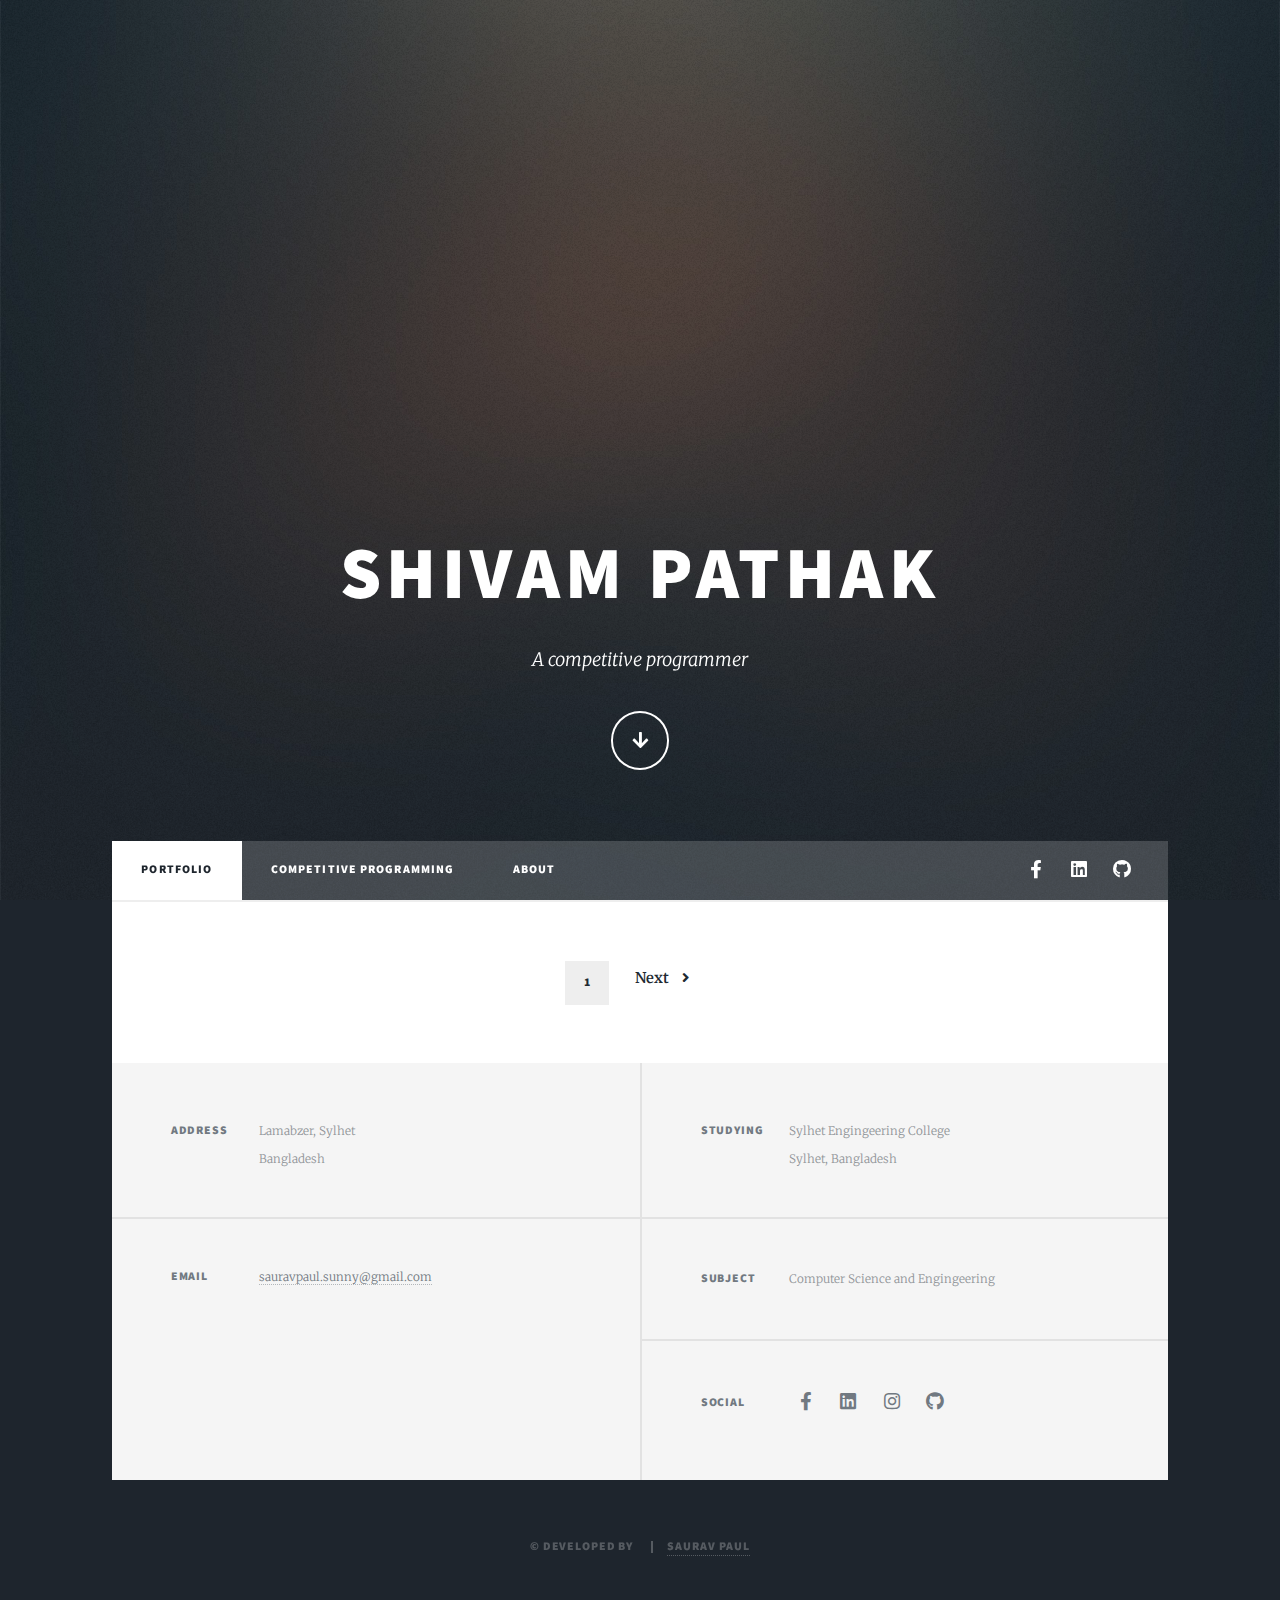
==== index.html @ e0d9bdc8 "Update" ====
<!DOCTYPE HTML>

<html>

<head>
    <title>Shivam Pathak</title>
    <meta charset="utf-8" />
    <meta name="viewport" content="width=device-width, initial-scale=1, user-scalable=no" />
    <link rel="stylesheet" href="assets/css/main.css" />
    <noscript><link rel="stylesheet" href="assets/css/noscript.css" /></noscript>
</head>

<body class="is-preload">

    <!-- Wrapper -->
    <div id="wrapper" class="fade-in">

        <!-- Intro -->
        <div id="intro">

            <h1>Shivam Pathak</h1>
            <p>A competitive programmer</p>
            <ul class="actions">
                <li><a href="#header" class="button icon solid solo fa-arrow-down scrolly">Continue</a></li>
            </ul>
        </div>

        <!-- Header -->
        <header id="header">
            <a href="index.html" class="logo">Shivam</a>
        </header>

        <!-- Nav -->
        <nav id="nav">
            <ul class="links">
                <li class="active"><a href="index.html">Portfolio</a></li>
                <li><a href="cp.html">Competitive Programming</a></li>
                <!-- <li><a href="tools.html">Tools</a></li> -->
                <li class=""><a href="about.html">About</a></li>
            </ul>
            <ul class="icons">
                <!-- <li><a href="#" class="icon brands fa-twitter"><span class="label">Twitter</span></a></li> -->
                <li><a href="https://www.facebook.com/shivampathak848" class="icon brands fa-facebook-f"><span class="label">Facebook</span></a></li>
                <li><a href="https://www.linkedin.com/in/shivam-pathak-351741154/" class="icon brands fa-linkedin"><span class="label">Linkedin</span></a></li>
                <li><a href="https://github.com/Shivam-Pathak" class="icon brands fa-github"><span class="label">GitHub</span></a></li>
            </ul>
        </nav>

        <!-- Main -->
        <div id="main">

            <!-- Featured Post -->
            <!-- <article class="post featured">
								<header class="major">
                                    <span class="date">May 5, 2020</span>
                                    


									<h2><a href="#">And this is a<br />
									massive headline</a></h2>
									<p>Aenean ornare velit lacus varius enim ullamcorper proin aliquam<br />
									facilisis ante sed etiam magna interdum congue. Lorem ipsum dolor<br />
                                    amet nullam sed etiam veroeros.</p>


								</header>
								<a href="#" class="image main"><img src="images/pic01.jpg" alt="" /></a>
								<ul class="actions special">
									<li><a href="#" class="button large">Full Story</a></li>
								</ul>
							</article> -->

            <!-- Posts -->
            <section class="posts">
                <!-- <article>
									<header>
										<span class="date">Oct 25, 2019</span>
										<h2><a href="#">Note Pad<br />
										(Django)</a></h2>
									</header>
									<a href="#" class="image fit"><img src="images/note pad.png" alt="" /></a>
									<p>It is an online notepad service. It has a login system. You can add note, delete note, edit note and share note in a very convenient way.</p>
									<ul class="actions special">
										<li><a href="https://github.com/Saurav-Paul/Django-Projects-By-Me/tree/master/notepad" class="button">Code</a></li>
									</ul>
                                </article>
                                
								<article>
									<header>
										<span class="date">Oct 28, 2018</span>
										<h2><a href="#">Donate Blood<br />
										(Android Studio)</a></h2>
									</header>
									<a href="#" class="image fit"><img src="images/donate blood.jpg" alt="" /></a>
									<p>It is a mobile app attached to an online database. It has a login system, blog system. You can post here whenever you need blood. Even you can search for people who are interested to donate blood according to your needed blood group.</p>
									<ul class="actions special">
										<li><a href="https://github.com/Saurav-Paul/Donate-Blood-Android-Project/tree/master/Donate%20Blood%20Project/Signed%20Apk" class="button">Apk</a></li>
										<li><a href="https://github.com/Saurav-Paul/Donate-Blood-Android-Project" class="button">Code</a></li>
									</ul>
                                </article>
                                

								<article>
									<header>
										<span class="date">April 18, 2017</span>
										<h2><a href="#">Learn C<br />
										(Android Studio)</a></h2>
									</header>
									<a href="#" class="image fit"><img src="images/learn C.jpg" alt="" /></a>
									<p>It is a static mobile app. It has some tutorials for helping to learn C language. Also, it includes some easy problems. It has a pretty good design.</p>
									<ul class="actions special">
                                        <li><a href="#" class="button">Apk</a></li>
                                        <li><a href="https://github.com/Saurav-Paul/Learn-C-Android-Project" class="button">Code</a></li>
									</ul>
                                </article>
                                
								<article>
									<header>
										<span class="date">April 14, 2017</span>
										<h2><a href="#">Encryption & Decryption<br />
										(Net beans)</a></h2>
									</header>
									<a href="#" class="image fit"><img src="images/EncryDecry.png" alt="" /></a>
									<p>It is a desktop application made with Java. I wrote a very simple and efficient algorithm for this application. This application can Encrypt your private message. And without the security key, nobody can Decrypt your message. You have set the security key before Encryption.
                                        I had pretty fun developing this algorithm, it is a very simple algorithm but it works great. It has a simple UI and compatible with all sized-windows.</p>
									<ul class="actions special">
										<li><a href="https://github.com/Saurav-Paul/Net-Beans-Project-By-Me/tree/master/EncryptionDecrptionProgram" class="button">Code</a></li>
									</ul>
                                </article> -->



            </section>

            <!-- Footer -->
            <footer>
                <div class="pagination">
                    <!-- <a href="#" class="previous">Prev</a> -->
                    <a href="#" class="page active">1</a>
                    <!-- <a href="#" class="page">2</a>
									<a href="#" class="page">3</a>
									<span class="extra">&hellip;</span>
									<a href="#" class="page">8</a>
									<a href="#" class="page">9</a>
									<a href="#" class="page">10</a>
                                    <a href="#" class="next">Next</a> -->
                    <b class="next">Next</b>
                </div>
            </footer>

        </div>

        <!-- Footer -->
        <footer id="footer">
            <section class="split contact">
                <!-- <form method="post" action="#">
								<div class="fields">
									<div class="field">
										<label for="name">Name</label>
										<input type="text" name="name" id="name" />
									</div>
									<div class="field">
										<label for="email">Email</label>
										<input type="text" name="email" id="email" />
									</div>
									<div class="field">
										<label for="message">Message</label>
										<textarea name="message" id="message" rows="3"></textarea>
									</div>
								</div>
								<ul class="actions">
									<li><input type="submit" value="Send Message" /></li>
								</ul>
                            </form> -->
                <section class="alt">
                    <h3>Address</h3>
                    <p>Lamabzer, Sylhet<br /> Bangladesh
                    </p>
                </section>

                <!-- <section>
								<h3>Phone</h3>
								<p><a href="#">(000) 000-0000</a></p>
							</section> -->
                <section>
                    <h3>Email</h3>
                    <p><a href="#">sauravpaul.sunny@gmail.com</a></p>
                </section>

            </section>
            <section class="split contact">
                <section class="alt">
                    <h3>Studying</h3>
                    <p>Sylhet Engingeering College<br /> Sylhet, Bangladesh</p>
                </section>
                <!-- <section>
								<h3>Phone</h3>
								<p><a href="#">(000) 000-0000</a></p>
							</section> -->
                <section>
                    <h3>Subject</h3>
                    <p>Computer Science and Engingeering</p>
                </section>
                <section>
                    <h3>Social</h3>
                    <ul class="icons">
                        <!-- <li><a href="#" class="icon brands fa-twitter"><span class="label">Twitter</span></a></li> -->
                        <li><a href="https://www.facebook.com/sauravpaul.sunny" class="icon brands fa-facebook-f"><span class="label">Facebook</span></a></li>
                        <li><a href="https://www.linkedin.com/in/saurav-paul-5b4aa4178/" class="icon brands fa-linkedin"><span class="label">Linkedin</span></a></li>
                        <li><a href="https://www.instagram.com/sauravpaul.sunny/" class="icon brands fa-instagram"><span class="label">Instagram</span></a></li>
                        <li><a href="https://github.com/Saurav-Paul" class="icon brands fa-github"><span class="label">GitHub</span></a></li>
                    </ul>
                </section>
            </section>
        </footer>

        <!-- Copyright -->
        <div id="copyright">
            <ul>
                <li>&copy; Developed by</li>
                <li> <a href="https://www.linkedin.com/in/saurav-paul-5b4aa4178/">Saurav Paul</a></li>
            </ul>
        </div>

    </div>

    <!-- Scripts -->
    <script src="assets/js/jquery.min.js"></script>
    <script src="assets/js/jquery.scrollex.min.js"></script>
    <script src="assets/js/jquery.scrolly.min.js"></script>
    <script src="assets/js/browser.min.js"></script>
    <script src="assets/js/breakpoints.min.js"></script>
    <script src="assets/js/util.js"></script>
    <script src="assets/js/main.js"></script>

</body>

</html>
---- assets/css/main.css ----
@import url(fontawesome-all.min.css);
@import url("https://fonts.googleapis.com/css?family=Merriweather:300,700,300italic,700italic|Source+Sans+Pro:900");

/*
	Massively by HTML5 UP
	html5up.net | @ajlkn
	Free for personal and commercial use under the CCA 3.0 license (html5up.net/license)
*/

html, body, div, span, applet, object,
iframe, h1, h2, h3, h4, h5, h6, p, blockquote,
pre, a, abbr, acronym, address, big, cite,
code, del, dfn, em, img, ins, kbd, q, s, samp,
small, strike, strong, sub, sup, tt, var, b,
u, i, center, dl, dt, dd, ol, ul, li, fieldset,
form, label, legend, table, caption, tbody,
tfoot, thead, tr, th, td, article, aside,
canvas, details, embed, figure, figcaption,
footer, header, hgroup, menu, nav, output, ruby,
section, summary, time, mark, audio, video {
	margin: 0;
	padding: 0;
	border: 0;
	font-size: 100%;
	font: inherit;
	vertical-align: baseline;}

article, aside, details, figcaption, figure,
footer, header, hgroup, menu, nav, section {
	display: block;}

body {
	line-height: 1;
}

ol, ul {
	list-style: none;
}

blockquote, q {
	quotes: none;
}

	blockquote:before, blockquote:after, q:before, q:after {
		content: '';
		content: none;
	}

table {
	border-collapse: collapse;
	border-spacing: 0;
}

body {
	-webkit-text-size-adjust: none;
}

mark {
	background-color: transparent;
	color: inherit;
}

input::-moz-focus-inner {
	border: 0;
	padding: 0;
}

input, select, textarea {
	-moz-appearance: none;
	-webkit-appearance: none;
	-ms-appearance: none;
	appearance: none;
}

/* Basic */

	@-ms-viewport {
		width: device-width;
	}

	body {
		-ms-overflow-style: scrollbar;
	}

	@media screen and (max-width: 480px) {

		html, body {
			min-width: 320px;
		}

	}

	html {
		box-sizing: border-box;
	}

	*, *:before, *:after {
		box-sizing: inherit;
	}

	body {
		background-color: #1e252d;
	}

		body.is-preload *, body.is-preload *:before, body.is-preload *:after {
			-moz-animation: none !important;
			-webkit-animation: none !important;
			-ms-animation: none !important;
			animation: none !important;
			-moz-transition: none !important;
			-webkit-transition: none !important;
			-ms-transition: none !important;
			transition: none !important;
		}

/* Type */

	html {
		font-size: 16pt;
	}

		@media screen and (max-width: 1680px) {

			html {
				font-size: 12pt;
			}

		}

		@media screen and (max-width: 1280px) {

			html {
				font-size: 11pt;
			}

		}

		@media screen and (max-width: 360px) {

			html {
				font-size: 10pt;
			}

		}

	body {
		color: #212931;
	}

	body, input, select, textarea {
		font-family: "Merriweather", Georgia, serif;
		font-weight: 300;
		font-size: 1rem;
		line-height: 2.375;
	}

	a {
		-moz-transition: color 0.2s ease-in-out, background-color 0.2s ease-in-out, border-color 0.2s ease-in-out, box-shadow 0.2s ease-in-out;
		-webkit-transition: color 0.2s ease-in-out, background-color 0.2s ease-in-out, border-color 0.2s ease-in-out, box-shadow 0.2s ease-in-out;
		-ms-transition: color 0.2s ease-in-out, background-color 0.2s ease-in-out, border-color 0.2s ease-in-out, box-shadow 0.2s ease-in-out;
		transition: color 0.2s ease-in-out, background-color 0.2s ease-in-out, border-color 0.2s ease-in-out, box-shadow 0.2s ease-in-out;
		border-bottom: dotted 1px;
		text-decoration: none;
	}

		a:hover {
			border-bottom-color: transparent;
		}

	strong, b {
		font-weight: 600;
	}

	em, i {
		font-style: italic;
	}

	p {
		text-align: justify;
		margin: 0 0 2rem 0;
	}

	h1, h2, h3, h4, h5, h6 {
		font-family: "Source Sans Pro", Helvetica, sans-serif;
		font-weight: 900;
		line-height: 1.5;
		letter-spacing: 0.075em;
		text-transform: uppercase;
		margin: 0 0 1rem 0;
	}

		h1 a, h2 a, h3 a, h4 a, h5 a, h6 a {
			border-bottom: 0;
			color: inherit;
			text-decoration: none;
		}

	h1 {
		font-size: 4rem;
		line-height: 1.1;
		margin: 0 0 2rem 0;
	}

	h2 {
		font-size: 1.75rem;
		line-height: 1.3;
		margin: 0 0 1.5rem 0;
	}

	h3 {
		font-size: 1.25rem;
		margin: 0 0 1.5rem 0;
	}

	h4 {
		font-size: 1rem;
	}

	h5 {
		font-size: 0.9rem;
	}

	h6 {
		font-size: 0.8rem;
	}

	sub {
		font-size: 0.8rem;
		position: relative;
		top: 0.5rem;
	}

	sup {
		font-size: 0.8rem;
		position: relative;
		top: -0.5rem;
	}

	blockquote {
		border-left: solid 4px;
		font-style: italic;
		margin: 0 0 2rem 0;
		padding: 0.5rem 0 0.5rem 2rem;
	}

	code {
		border: solid 2px;
		font-family: "Courier New", monospace;
		font-size: 0.9rem;
		margin: 0 0.25rem;
		padding: 0.25rem 0.65rem;
	}

	pre {
		-webkit-overflow-scrolling: touch;
		font-family: "Courier New", monospace;
		font-size: 0.9rem;
		margin: 0 0 2rem 0;
	}

		pre code {
			display: block;
			line-height: 1.75;
			padding: 1rem 1.5rem;
			overflow-x: auto;
		}

	hr {
		border: 0;
		border-bottom: solid 2px;
		margin: 3rem 0;
	}

		hr.major {
			margin: 5rem 0;
		}

	.align-left {
		text-align: left;
	}

	.align-center {
		text-align: center;
	}

	.align-right {
		text-align: right;
	}

	input, select, textarea {
		color: #212931;
	}

	a {
		color: #212931;
		border-bottom-color: rgba(33, 41, 49, 0.5);
	}

		a:hover {
			border-bottom-color: transparent;
			color: #18bfef !important;
		}

	strong, b {
		color: #212931;
	}

	h1, h2, h3, h4, h5, h6 {
		color: #212931;
	}

	blockquote {
		border-left-color: #eeeeee;
	}

	code {
		background: rgba(220, 220, 220, 0.25);
		border-color: #eeeeee;
	}

	hr {
		border-bottom-color: #eeeeee;
	}

/* Row */

	.row {
		display: flex;
		flex-wrap: wrap;
		box-sizing: border-box;
		align-items: stretch;
	}

		.row > * {
			box-sizing: border-box;
		}

		.row.gtr-uniform > * > :last-child {
			margin-bottom: 0;
		}

		.row.aln-left {
			justify-content: flex-start;
		}

		.row.aln-center {
			justify-content: center;
		}

		.row.aln-right {
			justify-content: flex-end;
		}

		.row.aln-top {
			align-items: flex-start;
		}

		.row.aln-middle {
			align-items: center;
		}

		.row.aln-bottom {
			align-items: flex-end;
		}

		.row > .imp {
			order: -1;
		}

		.row > .col-1 {
			width: 8.33333%;
		}

		.row > .off-1 {
			margin-left: 8.33333%;
		}

		.row > .col-2 {
			width: 16.66667%;
		}

		.row > .off-2 {
			margin-left: 16.66667%;
		}

		.row > .col-3 {
			width: 25%;
		}

		.row > .off-3 {
			margin-left: 25%;
		}

		.row > .col-4 {
			width: 33.33333%;
		}

		.row > .off-4 {
			margin-left: 33.33333%;
		}

		.row > .col-5 {
			width: 41.66667%;
		}

		.row > .off-5 {
			margin-left: 41.66667%;
		}

		.row > .col-6 {
			width: 50%;
		}

		.row > .off-6 {
			margin-left: 50%;
		}

		.row > .col-7 {
			width: 58.33333%;
		}

		.row > .off-7 {
			margin-left: 58.33333%;
		}

		.row > .col-8 {
			width: 66.66667%;
		}

		.row > .off-8 {
			margin-left: 66.66667%;
		}

		.row > .col-9 {
			width: 75%;
		}

		.row > .off-9 {
			margin-left: 75%;
		}

		.row > .col-10 {
			width: 83.33333%;
		}

		.row > .off-10 {
			margin-left: 83.33333%;
		}

		.row > .col-11 {
			width: 91.66667%;
		}

		.row > .off-11 {
			margin-left: 91.66667%;
		}

		.row > .col-12 {
			width: 100%;
		}

		.row > .off-12 {
			margin-left: 100%;
		}

		.row.gtr-0 {
			margin-top: 0;
			margin-left: 0rem;
		}

			.row.gtr-0 > * {
				padding: 0 0 0 0rem;
			}

			.row.gtr-0.gtr-uniform {
				margin-top: 0rem;
			}

				.row.gtr-0.gtr-uniform > * {
					padding-top: 0rem;
				}

		.row.gtr-25 {
			margin-top: 0;
			margin-left: -0.375rem;
		}

			.row.gtr-25 > * {
				padding: 0 0 0 0.375rem;
			}

			.row.gtr-25.gtr-uniform {
				margin-top: -0.375rem;
			}

				.row.gtr-25.gtr-uniform > * {
					padding-top: 0.375rem;
				}

		.row.gtr-50 {
			margin-top: 0;
			margin-left: -0.75rem;
		}

			.row.gtr-50 > * {
				padding: 0 0 0 0.75rem;
			}

			.row.gtr-50.gtr-uniform {
				margin-top: -0.75rem;
			}

				.row.gtr-50.gtr-uniform > * {
					padding-top: 0.75rem;
				}

		.row {
			margin-top: 0;
			margin-left: -1.5rem;
		}

			.row > * {
				padding: 0 0 0 1.5rem;
			}

			.row.gtr-uniform {
				margin-top: -1.5rem;
			}

				.row.gtr-uniform > * {
					padding-top: 1.5rem;
				}

		.row.gtr-150 {
			margin-top: 0;
			margin-left: -2.25rem;
		}

			.row.gtr-150 > * {
				padding: 0 0 0 2.25rem;
			}

			.row.gtr-150.gtr-uniform {
				margin-top: -2.25rem;
			}

				.row.gtr-150.gtr-uniform > * {
					padding-top: 2.25rem;
				}

		.row.gtr-200 {
			margin-top: 0;
			margin-left: -3rem;
		}

			.row.gtr-200 > * {
				padding: 0 0 0 3rem;
			}

			.row.gtr-200.gtr-uniform {
				margin-top: -3rem;
			}

				.row.gtr-200.gtr-uniform > * {
					padding-top: 3rem;
				}

		@media screen and (max-width: 1680px) {

			.row {
				display: flex;
				flex-wrap: wrap;
				box-sizing: border-box;
				align-items: stretch;
			}

				.row > * {
					box-sizing: border-box;
				}

				.row.gtr-uniform > * > :last-child {
					margin-bottom: 0;
				}

				.row.aln-left {
					justify-content: flex-start;
				}

				.row.aln-center {
					justify-content: center;
				}

				.row.aln-right {
					justify-content: flex-end;
				}

				.row.aln-top {
					align-items: flex-start;
				}

				.row.aln-middle {
					align-items: center;
				}

				.row.aln-bottom {
					align-items: flex-end;
				}

				.row > .imp-xlarge {
					order: -1;
				}

				.row > .col-1-xlarge {
					width: 8.33333%;
				}

				.row > .off-1-xlarge {
					margin-left: 8.33333%;
				}

				.row > .col-2-xlarge {
					width: 16.66667%;
				}

				.row > .off-2-xlarge {
					margin-left: 16.66667%;
				}

				.row > .col-3-xlarge {
					width: 25%;
				}

				.row > .off-3-xlarge {
					margin-left: 25%;
				}

				.row > .col-4-xlarge {
					width: 33.33333%;
				}

				.row > .off-4-xlarge {
					margin-left: 33.33333%;
				}

				.row > .col-5-xlarge {
					width: 41.66667%;
				}

				.row > .off-5-xlarge {
					margin-left: 41.66667%;
				}

				.row > .col-6-xlarge {
					width: 50%;
				}

				.row > .off-6-xlarge {
					margin-left: 50%;
				}

				.row > .col-7-xlarge {
					width: 58.33333%;
				}

				.row > .off-7-xlarge {
					margin-left: 58.33333%;
				}

				.row > .col-8-xlarge {
					width: 66.66667%;
				}

				.row > .off-8-xlarge {
					margin-left: 66.66667%;
				}

				.row > .col-9-xlarge {
					width: 75%;
				}

				.row > .off-9-xlarge {
					margin-left: 75%;
				}

				.row > .col-10-xlarge {
					width: 83.33333%;
				}

				.row > .off-10-xlarge {
					margin-left: 83.33333%;
				}

				.row > .col-11-xlarge {
					width: 91.66667%;
				}

				.row > .off-11-xlarge {
					margin-left: 91.66667%;
				}

				.row > .col-12-xlarge {
					width: 100%;
				}

				.row > .off-12-xlarge {
					margin-left: 100%;
				}

				.row.gtr-0 {
					margin-top: 0;
					margin-left: 0rem;
				}

					.row.gtr-0 > * {
						padding: 0 0 0 0rem;
					}

					.row.gtr-0.gtr-uniform {
						margin-top: 0rem;
					}

						.row.gtr-0.gtr-uniform > * {
							padding-top: 0rem;
						}

				.row.gtr-25 {
					margin-top: 0;
					margin-left: -0.375rem;
				}

					.row.gtr-25 > * {
						padding: 0 0 0 0.375rem;
					}

					.row.gtr-25.gtr-uniform {
						margin-top: -0.375rem;
					}

						.row.gtr-25.gtr-uniform > * {
							padding-top: 0.375rem;
						}

				.row.gtr-50 {
					margin-top: 0;
					margin-left: -0.75rem;
				}

					.row.gtr-50 > * {
						padding: 0 0 0 0.75rem;
					}

					.row.gtr-50.gtr-uniform {
						margin-top: -0.75rem;
					}

						.row.gtr-50.gtr-uniform > * {
							padding-top: 0.75rem;
						}

				.row {
					margin-top: 0;
					margin-left: -1.5rem;
				}

					.row > * {
						padding: 0 0 0 1.5rem;
					}

					.row.gtr-uniform {
						margin-top: -1.5rem;
					}

						.row.gtr-uniform > * {
							padding-top: 1.5rem;
						}

				.row.gtr-150 {
					margin-top: 0;
					margin-left: -2.25rem;
				}

					.row.gtr-150 > * {
						padding: 0 0 0 2.25rem;
					}

					.row.gtr-150.gtr-uniform {
						margin-top: -2.25rem;
					}

						.row.gtr-150.gtr-uniform > * {
							padding-top: 2.25rem;
						}

				.row.gtr-200 {
					margin-top: 0;
					margin-left: -3rem;
				}

					.row.gtr-200 > * {
						padding: 0 0 0 3rem;
					}

					.row.gtr-200.gtr-uniform {
						margin-top: -3rem;
					}

						.row.gtr-200.gtr-uniform > * {
							padding-top: 3rem;
						}

		}

		@media screen and (max-width: 1280px) {

			.row {
				display: flex;
				flex-wrap: wrap;
				box-sizing: border-box;
				align-items: stretch;
			}

				.row > * {
					box-sizing: border-box;
				}

				.row.gtr-uniform > * > :last-child {
					margin-bottom: 0;
				}

				.row.aln-left {
					justify-content: flex-start;
				}

				.row.aln-center {
					justify-content: center;
				}

				.row.aln-right {
					justify-content: flex-end;
				}

				.row.aln-top {
					align-items: flex-start;
				}

				.row.aln-middle {
					align-items: center;
				}

				.row.aln-bottom {
					align-items: flex-end;
				}

				.row > .imp-large {
					order: -1;
				}

				.row > .col-1-large {
					width: 8.33333%;
				}

				.row > .off-1-large {
					margin-left: 8.33333%;
				}

				.row > .col-2-large {
					width: 16.66667%;
				}

				.row > .off-2-large {
					margin-left: 16.66667%;
				}

				.row > .col-3-large {
					width: 25%;
				}

				.row > .off-3-large {
					margin-left: 25%;
				}

				.row > .col-4-large {
					width: 33.33333%;
				}

				.row > .off-4-large {
					margin-left: 33.33333%;
				}

				.row > .col-5-large {
					width: 41.66667%;
				}

				.row > .off-5-large {
					margin-left: 41.66667%;
				}

				.row > .col-6-large {
					width: 50%;
				}

				.row > .off-6-large {
					margin-left: 50%;
				}

				.row > .col-7-large {
					width: 58.33333%;
				}

				.row > .off-7-large {
					margin-left: 58.33333%;
				}

				.row > .col-8-large {
					width: 66.66667%;
				}

				.row > .off-8-large {
					margin-left: 66.66667%;
				}

				.row > .col-9-large {
					width: 75%;
				}

				.row > .off-9-large {
					margin-left: 75%;
				}

				.row > .col-10-large {
					width: 83.33333%;
				}

				.row > .off-10-large {
					margin-left: 83.33333%;
				}

				.row > .col-11-large {
					width: 91.66667%;
				}

				.row > .off-11-large {
					margin-left: 91.66667%;
				}

				.row > .col-12-large {
					width: 100%;
				}

				.row > .off-12-large {
					margin-left: 100%;
				}

				.row.gtr-0 {
					margin-top: 0;
					margin-left: 0rem;
				}

					.row.gtr-0 > * {
						padding: 0 0 0 0rem;
					}

					.row.gtr-0.gtr-uniform {
						margin-top: 0rem;
					}

						.row.gtr-0.gtr-uniform > * {
							padding-top: 0rem;
						}

				.row.gtr-25 {
					margin-top: 0;
					margin-left: -0.375rem;
				}

					.row.gtr-25 > * {
						padding: 0 0 0 0.375rem;
					}

					.row.gtr-25.gtr-uniform {
						margin-top: -0.375rem;
					}

						.row.gtr-25.gtr-uniform > * {
							padding-top: 0.375rem;
						}

				.row.gtr-50 {
					margin-top: 0;
					margin-left: -0.75rem;
				}

					.row.gtr-50 > * {
						padding: 0 0 0 0.75rem;
					}

					.row.gtr-50.gtr-uniform {
						margin-top: -0.75rem;
					}

						.row.gtr-50.gtr-uniform > * {
							padding-top: 0.75rem;
						}

				.row {
					margin-top: 0;
					margin-left: -1.5rem;
				}

					.row > * {
						padding: 0 0 0 1.5rem;
					}

					.row.gtr-uniform {
						margin-top: -1.5rem;
					}

						.row.gtr-uniform > * {
							padding-top: 1.5rem;
						}

				.row.gtr-150 {
					margin-top: 0;
					margin-left: -2.25rem;
				}

					.row.gtr-150 > * {
						padding: 0 0 0 2.25rem;
					}

					.row.gtr-150.gtr-uniform {
						margin-top: -2.25rem;
					}

						.row.gtr-150.gtr-uniform > * {
							padding-top: 2.25rem;
						}

				.row.gtr-200 {
					margin-top: 0;
					margin-left: -3rem;
				}

					.row.gtr-200 > * {
						padding: 0 0 0 3rem;
					}

					.row.gtr-200.gtr-uniform {
						margin-top: -3rem;
					}

						.row.gtr-200.gtr-uniform > * {
							padding-top: 3rem;
						}

		}

		@media screen and (max-width: 980px) {

			.row {
				display: flex;
				flex-wrap: wrap;
				box-sizing: border-box;
				align-items: stretch;
			}

				.row > * {
					box-sizing: border-box;
				}

				.row.gtr-uniform > * > :last-child {
					margin-bottom: 0;
				}

				.row.aln-left {
					justify-content: flex-start;
				}

				.row.aln-center {
					justify-content: center;
				}

				.row.aln-right {
					justify-content: flex-end;
				}

				.row.aln-top {
					align-items: flex-start;
				}

				.row.aln-middle {
					align-items: center;
				}

				.row.aln-bottom {
					align-items: flex-end;
				}

				.row > .imp-medium {
					order: -1;
				}

				.row > .col-1-medium {
					width: 8.33333%;
				}

				.row > .off-1-medium {
					margin-left: 8.33333%;
				}

				.row > .col-2-medium {
					width: 16.66667%;
				}

				.row > .off-2-medium {
					margin-left: 16.66667%;
				}

				.row > .col-3-medium {
					width: 25%;
				}

				.row > .off-3-medium {
					margin-left: 25%;
				}

				.row > .col-4-medium {
					width: 33.33333%;
				}

				.row > .off-4-medium {
					margin-left: 33.33333%;
				}

				.row > .col-5-medium {
					width: 41.66667%;
				}

				.row > .off-5-medium {
					margin-left: 41.66667%;
				}

				.row > .col-6-medium {
					width: 50%;
				}

				.row > .off-6-medium {
					margin-left: 50%;
				}

				.row > .col-7-medium {
					width: 58.33333%;
				}

				.row > .off-7-medium {
					margin-left: 58.33333%;
				}

				.row > .col-8-medium {
					width: 66.66667%;
				}

				.row > .off-8-medium {
					margin-left: 66.66667%;
				}

				.row > .col-9-medium {
					width: 75%;
				}

				.row > .off-9-medium {
					margin-left: 75%;
				}

				.row > .col-10-medium {
					width: 83.33333%;
				}

				.row > .off-10-medium {
					margin-left: 83.33333%;
				}

				.row > .col-11-medium {
					width: 91.66667%;
				}

				.row > .off-11-medium {
					margin-left: 91.66667%;
				}

				.row > .col-12-medium {
					width: 100%;
				}

				.row > .off-12-medium {
					margin-left: 100%;
				}

				.row.gtr-0 {
					margin-top: 0;
					margin-left: 0rem;
				}

					.row.gtr-0 > * {
						padding: 0 0 0 0rem;
					}

					.row.gtr-0.gtr-uniform {
						margin-top: 0rem;
					}

						.row.gtr-0.gtr-uniform > * {
							padding-top: 0rem;
						}

				.row.gtr-25 {
					margin-top: 0;
					margin-left: -0.375rem;
				}

					.row.gtr-25 > * {
						padding: 0 0 0 0.375rem;
					}

					.row.gtr-25.gtr-uniform {
						margin-top: -0.375rem;
					}

						.row.gtr-25.gtr-uniform > * {
							padding-top: 0.375rem;
						}

				.row.gtr-50 {
					margin-top: 0;
					margin-left: -0.75rem;
				}

					.row.gtr-50 > * {
						padding: 0 0 0 0.75rem;
					}

					.row.gtr-50.gtr-uniform {
						margin-top: -0.75rem;
					}

						.row.gtr-50.gtr-uniform > * {
							padding-top: 0.75rem;
						}

				.row {
					margin-top: 0;
					margin-left: -1.5rem;
				}

					.row > * {
						padding: 0 0 0 1.5rem;
					}

					.row.gtr-uniform {
						margin-top: -1.5rem;
					}

						.row.gtr-uniform > * {
							padding-top: 1.5rem;
						}

				.row.gtr-150 {
					margin-top: 0;
					margin-left: -2.25rem;
				}

					.row.gtr-150 > * {
						padding: 0 0 0 2.25rem;
					}

					.row.gtr-150.gtr-uniform {
						margin-top: -2.25rem;
					}

						.row.gtr-150.gtr-uniform > * {
							padding-top: 2.25rem;
						}

				.row.gtr-200 {
					margin-top: 0;
					margin-left: -3rem;
				}

					.row.gtr-200 > * {
						padding: 0 0 0 3rem;
					}

					.row.gtr-200.gtr-uniform {
						margin-top: -3rem;
					}

						.row.gtr-200.gtr-uniform > * {
							padding-top: 3rem;
						}

		}

		@media screen and (max-width: 736px) {

			.row {
				display: flex;
				flex-wrap: wrap;
				box-sizing: border-box;
				align-items: stretch;
			}

				.row > * {
					box-sizing: border-box;
				}

				.row.gtr-uniform > * > :last-child {
					margin-bottom: 0;
				}

				.row.aln-left {
					justify-content: flex-start;
				}

				.row.aln-center {
					justify-content: center;
				}

				.row.aln-right {
					justify-content: flex-end;
				}

				.row.aln-top {
					align-items: flex-start;
				}

				.row.aln-middle {
					align-items: center;
				}

				.row.aln-bottom {
					align-items: flex-end;
				}

				.row > .imp-small {
					order: -1;
				}

				.row > .col-1-small {
					width: 8.33333%;
				}

				.row > .off-1-small {
					margin-left: 8.33333%;
				}

				.row > .col-2-small {
					width: 16.66667%;
				}

				.row > .off-2-small {
					margin-left: 16.66667%;
				}

				.row > .col-3-small {
					width: 25%;
				}

				.row > .off-3-small {
					margin-left: 25%;
				}

				.row > .col-4-small {
					width: 33.33333%;
				}

				.row > .off-4-small {
					margin-left: 33.33333%;
				}

				.row > .col-5-small {
					width: 41.66667%;
				}

				.row > .off-5-small {
					margin-left: 41.66667%;
				}

				.row > .col-6-small {
					width: 50%;
				}

				.row > .off-6-small {
					margin-left: 50%;
				}

				.row > .col-7-small {
					width: 58.33333%;
				}

				.row > .off-7-small {
					margin-left: 58.33333%;
				}

				.row > .col-8-small {
					width: 66.66667%;
				}

				.row > .off-8-small {
					margin-left: 66.66667%;
				}

				.row > .col-9-small {
					width: 75%;
				}

				.row > .off-9-small {
					margin-left: 75%;
				}

				.row > .col-10-small {
					width: 83.33333%;
				}

				.row > .off-10-small {
					margin-left: 83.33333%;
				}

				.row > .col-11-small {
					width: 91.66667%;
				}

				.row > .off-11-small {
					margin-left: 91.66667%;
				}

				.row > .col-12-small {
					width: 100%;
				}

				.row > .off-12-small {
					margin-left: 100%;
				}

				.row.gtr-0 {
					margin-top: 0;
					margin-left: 0rem;
				}

					.row.gtr-0 > * {
						padding: 0 0 0 0rem;
					}

					.row.gtr-0.gtr-uniform {
						margin-top: 0rem;
					}

						.row.gtr-0.gtr-uniform > * {
							padding-top: 0rem;
						}

				.row.gtr-25 {
					margin-top: 0;
					margin-left: -0.375rem;
				}

					.row.gtr-25 > * {
						padding: 0 0 0 0.375rem;
					}

					.row.gtr-25.gtr-uniform {
						margin-top: -0.375rem;
					}

						.row.gtr-25.gtr-uniform > * {
							padding-top: 0.375rem;
						}

				.row.gtr-50 {
					margin-top: 0;
					margin-left: -0.75rem;
				}

					.row.gtr-50 > * {
						padding: 0 0 0 0.75rem;
					}

					.row.gtr-50.gtr-uniform {
						margin-top: -0.75rem;
					}

						.row.gtr-50.gtr-uniform > * {
							padding-top: 0.75rem;
						}

				.row {
					margin-top: 0;
					margin-left: -1.5rem;
				}

					.row > * {
						padding: 0 0 0 1.5rem;
					}

					.row.gtr-uniform {
						margin-top: -1.5rem;
					}

						.row.gtr-uniform > * {
							padding-top: 1.5rem;
						}

				.row.gtr-150 {
					margin-top: 0;
					margin-left: -2.25rem;
				}

					.row.gtr-150 > * {
						padding: 0 0 0 2.25rem;
					}

					.row.gtr-150.gtr-uniform {
						margin-top: -2.25rem;
					}

						.row.gtr-150.gtr-uniform > * {
							padding-top: 2.25rem;
						}

				.row.gtr-200 {
					margin-top: 0;
					margin-left: -3rem;
				}

					.row.gtr-200 > * {
						padding: 0 0 0 3rem;
					}

					.row.gtr-200.gtr-uniform {
						margin-top: -3rem;
					}

						.row.gtr-200.gtr-uniform > * {
							padding-top: 3rem;
						}

		}

		@media screen and (max-width: 480px) {

			.row {
				display: flex;
				flex-wrap: wrap;
				box-sizing: border-box;
				align-items: stretch;
			}

				.row > * {
					box-sizing: border-box;
				}

				.row.gtr-uniform > * > :last-child {
					margin-bottom: 0;
				}

				.row.aln-left {
					justify-content: flex-start;
				}

				.row.aln-center {
					justify-content: center;
				}

				.row.aln-right {
					justify-content: flex-end;
				}

				.row.aln-top {
					align-items: flex-start;
				}

				.row.aln-middle {
					align-items: center;
				}

				.row.aln-bottom {
					align-items: flex-end;
				}

				.row > .imp-xsmall {
					order: -1;
				}

				.row > .col-1-xsmall {
					width: 8.33333%;
				}

				.row > .off-1-xsmall {
					margin-left: 8.33333%;
				}

				.row > .col-2-xsmall {
					width: 16.66667%;
				}

				.row > .off-2-xsmall {
					margin-left: 16.66667%;
				}

				.row > .col-3-xsmall {
					width: 25%;
				}

				.row > .off-3-xsmall {
					margin-left: 25%;
				}

				.row > .col-4-xsmall {
					width: 33.33333%;
				}

				.row > .off-4-xsmall {
					margin-left: 33.33333%;
				}

				.row > .col-5-xsmall {
					width: 41.66667%;
				}

				.row > .off-5-xsmall {
					margin-left: 41.66667%;
				}

				.row > .col-6-xsmall {
					width: 50%;
				}

				.row > .off-6-xsmall {
					margin-left: 50%;
				}

				.row > .col-7-xsmall {
					width: 58.33333%;
				}

				.row > .off-7-xsmall {
					margin-left: 58.33333%;
				}

				.row > .col-8-xsmall {
					width: 66.66667%;
				}

				.row > .off-8-xsmall {
					margin-left: 66.66667%;
				}

				.row > .col-9-xsmall {
					width: 75%;
				}

				.row > .off-9-xsmall {
					margin-left: 75%;
				}

				.row > .col-10-xsmall {
					width: 83.33333%;
				}

				.row > .off-10-xsmall {
					margin-left: 83.33333%;
				}

				.row > .col-11-xsmall {
					width: 91.66667%;
				}

				.row > .off-11-xsmall {
					margin-left: 91.66667%;
				}

				.row > .col-12-xsmall {
					width: 100%;
				}

				.row > .off-12-xsmall {
					margin-left: 100%;
				}

				.row.gtr-0 {
					margin-top: 0;
					margin-left: 0rem;
				}

					.row.gtr-0 > * {
						padding: 0 0 0 0rem;
					}

					.row.gtr-0.gtr-uniform {
						margin-top: 0rem;
					}

						.row.gtr-0.gtr-uniform > * {
							padding-top: 0rem;
						}

				.row.gtr-25 {
					margin-top: 0;
					margin-left: -0.375rem;
				}

					.row.gtr-25 > * {
						padding: 0 0 0 0.375rem;
					}

					.row.gtr-25.gtr-uniform {
						margin-top: -0.375rem;
					}

						.row.gtr-25.gtr-uniform > * {
							padding-top: 0.375rem;
						}

				.row.gtr-50 {
					margin-top: 0;
					margin-left: -0.75rem;
				}

					.row.gtr-50 > * {
						padding: 0 0 0 0.75rem;
					}

					.row.gtr-50.gtr-uniform {
						margin-top: -0.75rem;
					}

						.row.gtr-50.gtr-uniform > * {
							padding-top: 0.75rem;
						}

				.row {
					margin-top: 0;
					margin-left: -1.5rem;
				}

					.row > * {
						padding: 0 0 0 1.5rem;
					}

					.row.gtr-uniform {
						margin-top: -1.5rem;
					}

						.row.gtr-uniform > * {
							padding-top: 1.5rem;
						}

				.row.gtr-150 {
					margin-top: 0;
					margin-left: -2.25rem;
				}

					.row.gtr-150 > * {
						padding: 0 0 0 2.25rem;
					}

					.row.gtr-150.gtr-uniform {
						margin-top: -2.25rem;
					}

						.row.gtr-150.gtr-uniform > * {
							padding-top: 2.25rem;
						}

				.row.gtr-200 {
					margin-top: 0;
					margin-left: -3rem;
				}

					.row.gtr-200 > * {
						padding: 0 0 0 3rem;
					}

					.row.gtr-200.gtr-uniform {
						margin-top: -3rem;
					}

						.row.gtr-200.gtr-uniform > * {
							padding-top: 3rem;
						}

		}

		@media screen and (max-width: 360px) {

			.row {
				display: flex;
				flex-wrap: wrap;
				box-sizing: border-box;
				align-items: stretch;
			}

				.row > * {
					box-sizing: border-box;
				}

				.row.gtr-uniform > * > :last-child {
					margin-bottom: 0;
				}

				.row.aln-left {
					justify-content: flex-start;
				}

				.row.aln-center {
					justify-content: center;
				}

				.row.aln-right {
					justify-content: flex-end;
				}

				.row.aln-top {
					align-items: flex-start;
				}

				.row.aln-middle {
					align-items: center;
				}

				.row.aln-bottom {
					align-items: flex-end;
				}

				.row > .imp-xxsmall {
					order: -1;
				}

				.row > .col-1-xxsmall {
					width: 8.33333%;
				}

				.row > .off-1-xxsmall {
					margin-left: 8.33333%;
				}

				.row > .col-2-xxsmall {
					width: 16.66667%;
				}

				.row > .off-2-xxsmall {
					margin-left: 16.66667%;
				}

				.row > .col-3-xxsmall {
					width: 25%;
				}

				.row > .off-3-xxsmall {
					margin-left: 25%;
				}

				.row > .col-4-xxsmall {
					width: 33.33333%;
				}

				.row > .off-4-xxsmall {
					margin-left: 33.33333%;
				}

				.row > .col-5-xxsmall {
					width: 41.66667%;
				}

				.row > .off-5-xxsmall {
					margin-left: 41.66667%;
				}

				.row > .col-6-xxsmall {
					width: 50%;
				}

				.row > .off-6-xxsmall {
					margin-left: 50%;
				}

				.row > .col-7-xxsmall {
					width: 58.33333%;
				}

				.row > .off-7-xxsmall {
					margin-left: 58.33333%;
				}

				.row > .col-8-xxsmall {
					width: 66.66667%;
				}

				.row > .off-8-xxsmall {
					margin-left: 66.66667%;
				}

				.row > .col-9-xxsmall {
					width: 75%;
				}

				.row > .off-9-xxsmall {
					margin-left: 75%;
				}

				.row > .col-10-xxsmall {
					width: 83.33333%;
				}

				.row > .off-10-xxsmall {
					margin-left: 83.33333%;
				}

				.row > .col-11-xxsmall {
					width: 91.66667%;
				}

				.row > .off-11-xxsmall {
					margin-left: 91.66667%;
				}

				.row > .col-12-xxsmall {
					width: 100%;
				}

				.row > .off-12-xxsmall {
					margin-left: 100%;
				}

				.row.gtr-0 {
					margin-top: 0;
					margin-left: 0rem;
				}

					.row.gtr-0 > * {
						padding: 0 0 0 0rem;
					}

					.row.gtr-0.gtr-uniform {
						margin-top: 0rem;
					}

						.row.gtr-0.gtr-uniform > * {
							padding-top: 0rem;
						}

				.row.gtr-25 {
					margin-top: 0;
					margin-left: -0.375rem;
				}

					.row.gtr-25 > * {
						padding: 0 0 0 0.375rem;
					}

					.row.gtr-25.gtr-uniform {
						margin-top: -0.375rem;
					}

						.row.gtr-25.gtr-uniform > * {
							padding-top: 0.375rem;
						}

				.row.gtr-50 {
					margin-top: 0;
					margin-left: -0.75rem;
				}

					.row.gtr-50 > * {
						padding: 0 0 0 0.75rem;
					}

					.row.gtr-50.gtr-uniform {
						margin-top: -0.75rem;
					}

						.row.gtr-50.gtr-uniform > * {
							padding-top: 0.75rem;
						}

				.row {
					margin-top: 0;
					margin-left: -1.5rem;
				}

					.row > * {
						padding: 0 0 0 1.5rem;
					}

					.row.gtr-uniform {
						margin-top: -1.5rem;
					}

						.row.gtr-uniform > * {
							padding-top: 1.5rem;
						}

				.row.gtr-150 {
					margin-top: 0;
					margin-left: -2.25rem;
				}

					.row.gtr-150 > * {
						padding: 0 0 0 2.25rem;
					}

					.row.gtr-150.gtr-uniform {
						margin-top: -2.25rem;
					}

						.row.gtr-150.gtr-uniform > * {
							padding-top: 2.25rem;
						}

				.row.gtr-200 {
					margin-top: 0;
					margin-left: -3rem;
				}

					.row.gtr-200 > * {
						padding: 0 0 0 3rem;
					}

					.row.gtr-200.gtr-uniform {
						margin-top: -3rem;
					}

						.row.gtr-200.gtr-uniform > * {
							padding-top: 3rem;
						}

		}

/* Box */

	.box {
		border: solid 2px;
		margin-bottom: 2rem;
		padding: 1.5rem;
	}

		.box > :last-child,
		.box > :last-child > :last-child,
		.box > :last-child > :last-child > :last-child {
			margin-bottom: 0;
		}

		.box.alt {
			border: 0;
			border-radius: 0;
			padding: 0;
		}

	.box {
		border-color: #eeeeee;
	}

/* Button */

	input[type="submit"],
	input[type="reset"],
	input[type="button"],
	button,
	.button {
		-moz-appearance: none;
		-webkit-appearance: none;
		-ms-appearance: none;
		appearance: none;
		-moz-transition: background-color 0.2s ease-in-out, box-shadow 0.2s ease-in-out, color 0.2s ease-in-out;
		-webkit-transition: background-color 0.2s ease-in-out, box-shadow 0.2s ease-in-out, color 0.2s ease-in-out;
		-ms-transition: background-color 0.2s ease-in-out, box-shadow 0.2s ease-in-out, color 0.2s ease-in-out;
		transition: background-color 0.2s ease-in-out, box-shadow 0.2s ease-in-out, color 0.2s ease-in-out;
		border: 0;
		border-radius: 0;
		cursor: pointer;
		display: inline-block;
		font-family: "Source Sans Pro", Helvetica, sans-serif;
		font-size: 0.8rem;
		font-weight: 900;
		letter-spacing: 0.075em;
		height: 3rem;
		line-height: 3rem;
		padding: 0 2rem;
		text-align: center;
		text-decoration: none;
		text-transform: uppercase;
		white-space: nowrap;
	}

		input[type="submit"].icon:before,
		input[type="reset"].icon:before,
		input[type="button"].icon:before,
		button.icon:before,
		.button.icon:before {
			margin-right: 0.5rem;
		}

		input[type="submit"].icon.solo,
		input[type="reset"].icon.solo,
		input[type="button"].icon.solo,
		button.icon.solo,
		.button.icon.solo {
			position: relative;
			width: 4rem;
			height: 4rem;
			line-height: 4rem;
			border-radius: 4rem;
			text-indent: 4rem;
			overflow: hidden;
			padding: 0;
			white-space: nowrap;
		}

			input[type="submit"].icon.solo:before,
			input[type="reset"].icon.solo:before,
			input[type="button"].icon.solo:before,
			button.icon.solo:before,
			.button.icon.solo:before {
				position: absolute;
				display: block;
				top: 0;
				left: 0;
				width: inherit;
				height: inherit;
				line-height: inherit;
				font-size: 1.25rem;
				margin-right: 0;
				text-align: center;
				text-indent: 0;
			}

		input[type="submit"].fit,
		input[type="reset"].fit,
		input[type="button"].fit,
		button.fit,
		.button.fit {
			width: 100%;
		}

		input[type="submit"].small,
		input[type="reset"].small,
		input[type="button"].small,
		button.small,
		.button.small {
			font-size: 0.7rem;
			height: 2.5rem;
			line-height: 2.5rem;
			padding: 0 1.5rem;
		}

		input[type="submit"].large,
		input[type="reset"].large,
		input[type="button"].large,
		button.large,
		.button.large {
			font-size: 0.9rem;
			height: 3.5rem;
			line-height: 3.5rem;
			padding: 0 2.75rem;
		}

		@media screen and (max-width: 980px) {

			input[type="submit"],
			input[type="reset"],
			input[type="button"],
			button,
			.button {
				font-size: 0.9rem;
				height: 3.25rem;
				line-height: 3.25rem;
			}

				input[type="submit"].large,
				input[type="reset"].large,
				input[type="button"].large,
				button.large,
				.button.large {
					font-size: 1rem;
					height: 3.75rem;
					line-height: 3.75rem;
				}

		}

		input[type="submit"].disabled, input[type="submit"]:disabled,
		input[type="reset"].disabled,
		input[type="reset"]:disabled,
		input[type="button"].disabled,
		input[type="button"]:disabled,
		button.disabled,
		button:disabled,
		.button.disabled,
		.button:disabled {
			pointer-events: none;
			opacity: 0.25;
		}

	input[type="submit"],
	input[type="reset"],
	input[type="button"],
	button,
	.button {
		background-color: transparent;
		box-shadow: inset 0 0 0 2px #212931;
		color: #212931 !important;
	}

		input[type="submit"]:hover,
		input[type="reset"]:hover,
		input[type="button"]:hover,
		button:hover,
		.button:hover {
			box-shadow: inset 0 0 0 2px #18bfef;
			color: #18bfef !important;
		}

		input[type="submit"].primary,
		input[type="reset"].primary,
		input[type="button"].primary,
		button.primary,
		.button.primary {
			background-color: #212931;
			box-shadow: none;
			color: #ffffff !important;
		}

			input[type="submit"].primary:hover,
			input[type="reset"].primary:hover,
			input[type="button"].primary:hover,
			button.primary:hover,
			.button.primary:hover {
				background-color: #18bfef;
			}

/* Form */

	form {
		margin: 0 0 2rem 0;
	}

		form > :last-child {
			margin-bottom: 0;
		}

		form > .fields {
			display: -moz-flex;
			display: -webkit-flex;
			display: -ms-flex;
			display: flex;
			-moz-flex-wrap: wrap;
			-webkit-flex-wrap: wrap;
			-ms-flex-wrap: wrap;
			flex-wrap: wrap;
			width: calc(100% + 3rem);
			margin: -1.5rem 0 2rem -1.5rem;
		}

			form > .fields > .field {
				-moz-flex-grow: 0;
				-webkit-flex-grow: 0;
				-ms-flex-grow: 0;
				flex-grow: 0;
				-moz-flex-shrink: 0;
				-webkit-flex-shrink: 0;
				-ms-flex-shrink: 0;
				flex-shrink: 0;
				padding: 1.5rem 0 0 1.5rem;
				width: calc(100% - 1.5rem);
			}

				form > .fields > .field.half {
					width: calc(50% - 0.75rem);
				}

				form > .fields > .field.third {
					width: calc(100%/3 - 0.5rem);
				}

				form > .fields > .field.quarter {
					width: calc(25% - 0.375rem);
				}

		@media screen and (max-width: 480px) {

			form > .fields {
				width: calc(100% + 3rem);
				margin: -1.5rem 0 2rem -1.5rem;
			}

				form > .fields > .field {
					padding: 1.5rem 0 0 1.5rem;
					width: calc(100% - 1.5rem);
				}

					form > .fields > .field.half {
						width: calc(100% - 1.5rem);
					}

					form > .fields > .field.third {
						width: calc(100% - 1.5rem);
					}

					form > .fields > .field.quarter {
						width: calc(100% - 1.5rem);
					}

		}

	label {
		display: block;
		font-family: "Source Sans Pro", Helvetica, sans-serif;
		font-weight: 900;
		line-height: 1.5;
		letter-spacing: 0.075em;
		font-size: 0.8rem;
		text-transform: uppercase;
		margin: 0 0 0.75rem 0;
	}

		@media screen and (max-width: 980px) {

			label {
				font-size: 0.9rem;
			}

		}

	input[type="text"],
	input[type="password"],
	input[type="email"],
	select,
	textarea {
		-moz-appearance: none;
		-webkit-appearance: none;
		-ms-appearance: none;
		appearance: none;
		background: transparent;
		border-radius: 0;
		border: solid 2px;
		color: inherit;
		display: block;
		outline: 0;
		padding: 0 1rem;
		text-decoration: none;
		width: 100%;
	}

		input[type="text"]:invalid,
		input[type="password"]:invalid,
		input[type="email"]:invalid,
		select:invalid,
		textarea:invalid {
			box-shadow: none;
		}

	select {
		background-size: 1.25rem;
		background-repeat: no-repeat;
		background-position: calc(100% - 1rem) center;
		height: 3rem;
		padding-right: 3rem;
		text-overflow: ellipsis;
	}

		select:focus::-ms-value {
			background-color: transparent;
		}

		select::-ms-expand {
			display: none;
		}

	input[type="text"],
	input[type="password"],
	input[type="email"],
	select {
		height: 3rem;
	}

	textarea {
		padding: 0.75rem 1rem;
	}

	input[type="checkbox"],
	input[type="radio"] {
		-moz-appearance: none;
		-webkit-appearance: none;
		-ms-appearance: none;
		appearance: none;
		display: block;
		float: left;
		margin-right: -2rem;
		opacity: 0;
		width: 1rem;
		z-index: -1;
	}

		input[type="checkbox"] + label,
		input[type="radio"] + label {
			text-decoration: none;
			cursor: pointer;
			display: inline-block;
			font-size: 1rem;
			letter-spacing: 0;
			font-family: "Merriweather", Georgia, serif;
			text-transform: none;
			font-weight: 300;
			padding-left: 2.8rem;
			padding-right: 1rem;
			position: relative;
		}

			input[type="checkbox"] + label:before,
			input[type="radio"] + label:before {
				-moz-osx-font-smoothing: grayscale;
				-webkit-font-smoothing: antialiased;
				display: inline-block;
				font-style: normal;
				font-variant: normal;
				text-rendering: auto;
				line-height: 1;
				text-transform: none !important;
				font-family: 'Font Awesome 5 Free';
				font-weight: 900;
			}

			input[type="checkbox"] + label:before,
			input[type="radio"] + label:before {
				border-radius: 0;
				border: solid 2px;
				content: '';
				display: inline-block;
				font-size: 0.8rem;
				height: 1.8rem;
				left: 0;
				line-height: 1.65rem;
				position: absolute;
				text-align: center;
				top: -0.125rem;
				width: 1.8rem;
			}

		input[type="checkbox"]:checked + label:before,
		input[type="radio"]:checked + label:before {
			content: '\f00c';
		}

	input[type="checkbox"] + label:before {
		border-radius: 0;
	}

	input[type="radio"] + label:before {
		border-radius: 100%;
	}

	::-webkit-input-placeholder {
		opacity: 1.0;
	}

	:-moz-placeholder {
		opacity: 1.0;
	}

	::-moz-placeholder {
		opacity: 1.0;
	}

	:-ms-input-placeholder {
		opacity: 1.0;
	}

	label {
		color: #212931;
	}

	input[type="text"],
	input[type="password"],
	input[type="email"],
	select,
	textarea {
		border-color: #eeeeee;
	}

		input[type="text"]:focus,
		input[type="password"]:focus,
		input[type="email"]:focus,
		select:focus,
		textarea:focus {
			border-color: #18bfef;
		}

	select {
		background-image: url("data:image/svg+xml;charset=utf8,%3Csvg xmlns='http://www.w3.org/2000/svg' width='40' height='40' preserveAspectRatio='none' viewBox='0 0 40 40'%3E%3Cpath d='M9.4,12.3l10.4,10.4l10.4-10.4c0.2-0.2,0.5-0.4,0.9-0.4c0.3,0,0.6,0.1,0.9,0.4l3.3,3.3c0.2,0.2,0.4,0.5,0.4,0.9 c0,0.4-0.1,0.6-0.4,0.9L20.7,31.9c-0.2,0.2-0.5,0.4-0.9,0.4c-0.3,0-0.6-0.1-0.9-0.4L4.3,17.3c-0.2-0.2-0.4-0.5-0.4-0.9 c0-0.4,0.1-0.6,0.4-0.9l3.3-3.3c0.2-0.2,0.5-0.4,0.9-0.4S9.1,12.1,9.4,12.3z' fill='%23eeeeee' /%3E%3C/svg%3E");
	}

		select option {
			background-color: #ffffff;
			color: #212931;
		}

	.select-wrapper:before {
		color: #eeeeee;
	}

	input[type="checkbox"] + label,
	input[type="radio"] + label {
		color: #212931;
	}

		input[type="checkbox"] + label:before,
		input[type="radio"] + label:before {
			border-color: #eeeeee;
		}

	input[type="checkbox"]:checked + label:before,
	input[type="radio"]:checked + label:before {
		background-color: #212931;
		border-color: #212931;
		color: #ffffff;
	}

	input[type="checkbox"]:focus + label:before,
	input[type="radio"]:focus + label:before {
		border-color: #18bfef;
	}

	::-webkit-input-placeholder {
		color: #909498 !important;
	}

	:-moz-placeholder {
		color: #909498 !important;
	}

	::-moz-placeholder {
		color: #909498 !important;
	}

	:-ms-input-placeholder {
		color: #909498 !important;
	}

	.formerize-placeholder {
		color: #909498 !important;
	}

/* Icon */

	.icon {
		text-decoration: none;
		border-bottom: none;
		position: relative;
	}

		.icon:before {
			-moz-osx-font-smoothing: grayscale;
			-webkit-font-smoothing: antialiased;
			display: inline-block;
			font-style: normal;
			font-variant: normal;
			text-rendering: auto;
			line-height: 1;
			text-transform: none !important;
			font-family: 'Font Awesome 5 Free';
			font-weight: 400;
		}

		.icon > .label {
			display: none;
		}

		.icon:before {
			line-height: inherit;
		}

		.icon.solid:before {
			font-weight: 900;
		}

		.icon.brands:before {
			font-family: 'Font Awesome 5 Brands';
		}

/* Image */

	.image {
		border: 0;
		display: inline-block;
		position: relative;
	}

		.image img {
			display: block;
		}

		.image.left, .image.right {
			max-width: 40%;
		}

			.image.left img, .image.right img {
				width: 100%;
			}

		.image.left {
			float: left;
			margin: 0 2rem 2rem 0;
			top: 0.75rem;
		}

		.image.right {
			float: right;
			margin: 0 0 2rem 2rem;
			top: 0.75rem;
		}

		.image.fit {
			display: block;
			margin: 2.5rem 0;
			width: 100%;
		}

			.image.fit:first-child {
				margin-top: 0;
			}

			.image.fit img {
				width: 100%;
			}

		.image.main {
			display: block;
			margin: 4rem 0;
			width: 100%;
		}

			.image.main:first-child {
				margin-top: 0;
			}

			.image.main img {
				width: 100%;
			}

		@media screen and (max-width: 736px) {

			.image.fit {
				margin: 2rem 0;
			}

			.image.main {
				margin: 2rem 0;
			}

		}

	a.image {
		overflow: hidden;
	}

		a.image img {
			-moz-transition: -moz-transform 0.2s ease-out;
			-webkit-transition: -webkit-transform 0.2s ease-out;
			-ms-transition: -ms-transform 0.2s ease-out;
			transition: transform 0.2s ease-out;
		}

		a.image:hover img {
			-moz-transform: scale(1.05);
			-webkit-transform: scale(1.05);
			-ms-transform: scale(1.05);
			transform: scale(1.05);
		}

/* Actions */

	ul.actions {
		display: -moz-flex;
		display: -webkit-flex;
		display: -ms-flex;
		display: flex;
		cursor: default;
		list-style: none;
		margin-left: -1rem;
		padding-left: 0;
	}

		ul.actions li {
			padding: 0 0 0 1rem;
			vertical-align: middle;
		}

		ul.actions.special {
			-moz-justify-content: center;
			-webkit-justify-content: center;
			-ms-justify-content: center;
			justify-content: center;
			width: 100%;
			margin-left: 0;
		}

			ul.actions.special li:first-child {
				padding-left: 0;
			}

		ul.actions.stacked {
			-moz-flex-direction: column;
			-webkit-flex-direction: column;
			-ms-flex-direction: column;
			flex-direction: column;
			margin-left: 0;
		}

			ul.actions.stacked li {
				padding: 1.3rem 0 0 0;
			}

				ul.actions.stacked li:first-child {
					padding-top: 0;
				}

		ul.actions.fit {
			width: calc(100% + 1rem);
		}

			ul.actions.fit li {
				-moz-flex-grow: 1;
				-webkit-flex-grow: 1;
				-ms-flex-grow: 1;
				flex-grow: 1;
				-moz-flex-shrink: 1;
				-webkit-flex-shrink: 1;
				-ms-flex-shrink: 1;
				flex-shrink: 1;
				width: 100%;
			}

				ul.actions.fit li > * {
					width: 100%;
				}

			ul.actions.fit.stacked {
				width: 100%;
			}

		@media screen and (max-width: 480px) {

			ul.actions:not(.fixed) {
				-moz-flex-direction: column;
				-webkit-flex-direction: column;
				-ms-flex-direction: column;
				flex-direction: column;
				margin-left: 0;
				width: 100% !important;
			}

				ul.actions:not(.fixed) li {
					-moz-flex-grow: 1;
					-webkit-flex-grow: 1;
					-ms-flex-grow: 1;
					flex-grow: 1;
					-moz-flex-shrink: 1;
					-webkit-flex-shrink: 1;
					-ms-flex-shrink: 1;
					flex-shrink: 1;
					padding: 1rem 0 0 0;
					text-align: center;
					width: 100%;
				}

					ul.actions:not(.fixed) li > * {
						width: 100%;
					}

					ul.actions:not(.fixed) li:first-child {
						padding-top: 0;
					}

					ul.actions:not(.fixed) li input[type="submit"],
					ul.actions:not(.fixed) li input[type="reset"],
					ul.actions:not(.fixed) li input[type="button"],
					ul.actions:not(.fixed) li button,
					ul.actions:not(.fixed) li .button {
						width: 100%;
					}

						ul.actions:not(.fixed) li input[type="submit"].icon:before,
						ul.actions:not(.fixed) li input[type="reset"].icon:before,
						ul.actions:not(.fixed) li input[type="button"].icon:before,
						ul.actions:not(.fixed) li button.icon:before,
						ul.actions:not(.fixed) li .button.icon:before {
							margin-left: -0.5rem;
						}

		}

/* Icons */

	ul.icons {
		cursor: default;
		list-style: none;
		padding-left: 0;
	}

		ul.icons li {
			display: inline-block;
			padding: 0 0.5rem 0 0;
			vertical-align: middle;
		}

			ul.icons li:last-child {
				padding-right: 0;
			}

			ul.icons li .icon:before {
				width: 2.25rem;
				height: 2.25rem;
				line-height: 2.25rem;
				display: inline-block;
				text-align: center;
				border-radius: 100%;
				font-size: 1.25rem;
			}

		ul.icons.alt li .icon:before {
			-moz-transition: color 0.2s ease-in-out, background-color 0.2s ease-in-out, border-color 0.2s ease-in-out, box-shadow 0.2s ease-in-out;
			-webkit-transition: color 0.2s ease-in-out, background-color 0.2s ease-in-out, border-color 0.2s ease-in-out, box-shadow 0.2s ease-in-out;
			-ms-transition: color 0.2s ease-in-out, background-color 0.2s ease-in-out, border-color 0.2s ease-in-out, box-shadow 0.2s ease-in-out;
			transition: color 0.2s ease-in-out, background-color 0.2s ease-in-out, border-color 0.2s ease-in-out, box-shadow 0.2s ease-in-out;
			font-size: 1rem;
		}

/* List */

	ol {
		list-style: decimal;
		margin: 0 0 2rem 0;
		padding-left: 1.25rem;
	}

		ol li {
			padding-left: 0.25rem;
		}

	ul {
		list-style: disc;
		margin: 0 0 2rem 0;
		padding-left: 1rem;
	}

		ul li {
			padding-left: 0.5rem;
		}

		ul.divided {
			list-style: none;
			padding-left: 0;
		}

			ul.divided li {
				border-top: solid 1px;
				padding: 0.5rem 0;
			}

				ul.divided li:first-child {
					border-top: 0;
					padding-top: 0;
				}

	dl {
		margin: 0 0 2rem 0;
	}

		dl dt {
			display: block;
			font-weight: 600;
			margin: 0 0 1rem 0;
		}

		dl dd {
			margin-left: 2rem;
		}

	ul.divided li {
		border-top-color: #eeeeee;
	}

	ul.icons li a.icon:hover:before {
		color: #18bfef;
	}

	ul.icons.alt li .icon:before {
		box-shadow: inset 0 0 0 2px #eeeeee;
	}

	ul.icons.alt li a.icon:hover:before {
		box-shadow: inset 0 0 0 2px #18bfef;
	}

/* Section/Article */

	section.special, article.special {
		text-align: center;
	}

	header {
		cursor: default;
	}

		header > .date {
			display: block;
			font-size: 0.8rem;
			height: 1;
			margin: 0 0 1rem 0;
			position: relative;
		}

		header > p {
			font-style: italic;
		}

		header > h1 + p {
			font-size: 1.1rem;
			margin-top: -0.5rem;
			line-height: 2;
		}

		header > h2 + p {
			font-size: 1rem;
			margin-top: -0.75rem;
		}

		header > h3 + p {
			font-size: 0.9rem;
			margin-top: -0.75rem;
		}

		header > h4 + p {
			font-size: 0.8rem;
			margin-top: -0.75rem;
		}

		header.major {
			margin: 0 0 4rem 0;
			text-align: center;
		}

			header.major > :last-child {
				margin-bottom: 0;
			}

			header.major > p {
				margin-top: 0;
				text-align: center;
			}

			header.major > .date {
				font-size: 1rem;
				margin: 0 0 4rem 0;
			}

				header.major > .date:before, header.major > .date:after {
					content: '';
					display: block;
					position: absolute;
					top: 50%;
					width: calc(50% - 6rem);
					border-top: solid 2px;
				}

				header.major > .date:before {
					left: 0;
				}

				header.major > .date:after {
					right: 0;
				}

		@media screen and (max-width: 980px) {

			header br {
				display: none;
			}

		}

		@media screen and (max-width: 736px) {

			header.major {
				margin: 0 0 2rem 0;
			}

		}

	header.major .date:before, header.major .date:after {
		border-top-color: #eeeeee;
	}

/* Table */

	.table-wrapper {
		-webkit-overflow-scrolling: touch;
		overflow-x: auto;
	}

	table {
		margin: 0 0 2rem 0;
		width: 100%;
	}

		table tbody tr {
			border: solid 1px;
			border-left: 0;
			border-right: 0;
		}

		table td {
			padding: 0.75rem 0.75rem;
		}

		table th {
			font-family: "Source Sans Pro", Helvetica, sans-serif;
			font-size: 0.8rem;
			font-weight: 900;
			letter-spacing: 0.075em;
			line-height: 1.5;
			padding: 0 0.75rem 0.75rem 0.75rem;
			text-align: left;
			text-transform: uppercase;
		}

			@media screen and (max-width: 980px) {

				table th {
					font-size: 0.9rem;
				}

			}

		table thead {
			border-bottom: solid 2px;
		}

		table tfoot {
			border-top: solid 2px;
		}

		table.alt {
			border-collapse: separate;
		}

			table.alt tbody tr td {
				border: solid 1px;
				border-left-width: 0;
				border-top-width: 0;
			}

				table.alt tbody tr td:first-child {
					border-left-width: 1px;
				}

			table.alt tbody tr:first-child td {
				border-top-width: 1px;
			}

			table.alt thead {
				border-bottom: 0;
			}

			table.alt tfoot {
				border-top: 0;
			}

	table tbody tr {
		border-color: #eeeeee;
	}

		table tbody tr:nth-child(2n + 1) {
			background-color: rgba(220, 220, 220, 0.25);
		}

	table th {
		color: #212931;
	}

	table thead {
		border-bottom-color: #eeeeee;
	}

	table tfoot {
		border-top-color: #eeeeee;
	}

	table.alt tbody tr td {
		border-color: #eeeeee;
	}

/* Pagination */

	.pagination {
		display: -moz-inline-flex;
		display: -webkit-inline-flex;
		display: -ms-inline-flex;
		display: inline-flex;
		-moz-user-select: none;
		-webkit-user-select: none;
		-ms-user-select: none;
		user-select: none;
		cursor: default;
		list-style: none;
		margin: 0 0 2rem 2px;
		padding: 0;
	}

		.pagination a, .pagination span {
			-moz-transition: background-color 0.2s ease-in-out, border-color 0.2s ease-in-out, box-shadow 0.2s ease-in-out, color 0.2s ease-in-out;
			-webkit-transition: background-color 0.2s ease-in-out, border-color 0.2s ease-in-out, box-shadow 0.2s ease-in-out, color 0.2s ease-in-out;
			-ms-transition: background-color 0.2s ease-in-out, border-color 0.2s ease-in-out, box-shadow 0.2s ease-in-out, color 0.2s ease-in-out;
			transition: background-color 0.2s ease-in-out, border-color 0.2s ease-in-out, box-shadow 0.2s ease-in-out, color 0.2s ease-in-out;
			border: solid 2px;
			display: inline-block;
			font-family: "Source Sans Pro", Helvetica, sans-serif;
			font-size: 0.8rem;
			font-weight: 900;
			height: 3rem;
			letter-spacing: 0.075em;
			line-height: calc(3rem - 4px);
			margin-left: -2px;
			min-width: 3rem;
			position: relative;
			text-align: center;
			text-decoration: none;
			text-transform: uppercase;
		}

		.pagination .next, .pagination .previous {
			text-decoration: none;
			padding: 0 1.75rem;
		}

			.pagination .next:before, .pagination .previous:before {
				-moz-osx-font-smoothing: grayscale;
				-webkit-font-smoothing: antialiased;
				display: inline-block;
				font-style: normal;
				font-variant: normal;
				text-rendering: auto;
				line-height: 1;
				text-transform: none !important;
				font-family: 'Font Awesome 5 Free';
				font-weight: 900;
			}

			.pagination .next:before, .pagination .previous:before {
				display: inline-block;
				color: inherit !important;
				line-height: inherit;
			}

		.pagination .previous:before {
			content: '\f104';
			margin-right: 0.9375em;
		}

		.pagination .next:before {
			content: '\f105';
			float: right;
			margin-left: 0.9375em;
		}

		@media screen and (max-width: 980px) {

			.pagination a, .pagination span {
				font-size: 0.9rem;
			}

		}

		@media screen and (max-width: 480px) {

			.pagination .page, .pagination .extra {
				display: none;
			}

		}

	.pagination a, .pagination span {
		border-color: #eeeeee;
	}

	.pagination a {
		color: #212931 !important;
	}

		.pagination a:hover {
			color: #18bfef !important;
			border-color: #18bfef;
			z-index: 1;
		}

			.pagination a:hover + a,
			.pagination a:hover + span {
				border-left-color: #18bfef;
			}

		.pagination a.active {
			background-color: #eeeeee;
		}

	.pagination span {
		color: #eeeeee;
	}

/* Wrapper */

	#wrapper {
		-moz-transition: opacity 0.5s ease;
		-webkit-transition: opacity 0.5s ease;
		-ms-transition: opacity 0.5s ease;
		transition: opacity 0.5s ease;
		position: relative;
		z-index: 1;
		overflow: hidden;
	}

		#wrapper > .bg {
			position: absolute;
			top: 0;
			left: 0;
			width: 100%;
			height: 100%;
			background-color: #212931;
			background-image: url("../../images/overlay.png"), linear-gradient(0deg, rgba(0, 0, 0, 0.1), rgba(0, 0, 0, 0.1)), url("../../images/bg.jpg");
			background-size: auto,								auto,														100% auto;
			background-position: center,								center,														top center;
			background-repeat: repeat,								no-repeat,													no-repeat;
			background-attachment: scroll,								scroll,														scroll;
			z-index: -1;
		}

			#wrapper > .bg.fixed {
				position: fixed;
				width: 100vw;
				height: 100vh;
			}

		#wrapper.fade-in:before {
			pointer-events: none;
			-moz-transition: opacity 1s ease-in-out;
			-webkit-transition: opacity 1s ease-in-out;
			-ms-transition: opacity 1s ease-in-out;
			transition: opacity 1s ease-in-out;
			-moz-transition-delay: 0.75s;
			-webkit-transition-delay: 0.75s;
			-ms-transition-delay: 0.75s;
			transition-delay: 0.75s;
			background: #1e252d;
			content: '';
			display: block;
			height: 100%;
			left: 0;
			opacity: 0;
			position: fixed;
			top: 0;
			width: 100%;
		}

		body.is-preload #wrapper.fade-in:before {
			opacity: 1;
		}

		@media screen and (orientation: portrait) {

			#wrapper > .bg {
				background-size: auto,								auto,														auto 175%;
			}

		}

/* Intro */

	#intro {
		color: #ffffff;
		padding: 8rem 4rem 6rem 4rem ;
		-moz-align-items: center;
		-webkit-align-items: center;
		-ms-align-items: center;
		align-items: center;
		display: -moz-flex;
		display: -webkit-flex;
		display: -ms-flex;
		display: flex;
		-moz-flex-direction: column;
		-webkit-flex-direction: column;
		-ms-flex-direction: column;
		flex-direction: column;
		-moz-justify-content: -moz-flex-end;
		-webkit-justify-content: -webkit-flex-end;
		-ms-justify-content: -ms-flex-end;
		justify-content: flex-end;
		-moz-transition: opacity 1s ease, -moz-transform 1s ease;
		-webkit-transition: opacity 1s ease, -webkit-transform 1s ease;
		-ms-transition: opacity 1s ease, -ms-transform 1s ease;
		transition: opacity 1s ease, transform 1s ease;
		position: relative;
		cursor: default;
		text-align: center;
		z-index: 1;
		min-height: 100vh;
	}

		#intro input, #intro select, #intro textarea {
			color: #ffffff;
		}

		#intro a {
			color: #ffffff;
			border-bottom-color: rgba(255, 255, 255, 0.5);
		}

			#intro a:hover {
				border-bottom-color: transparent;
				color: #18bfef !important;
			}

		#intro strong, #intro b {
			color: #ffffff;
		}

		#intro h1, #intro h2, #intro h3, #intro h4, #intro h5, #intro h6 {
			color: #ffffff;
		}

		#intro blockquote {
			border-left-color: #ffffff;
		}

		#intro code {
			background: rgba(255, 255, 255, 0.075);
			border-color: #ffffff;
		}

		#intro hr {
			border-bottom-color: #ffffff;
		}

		#intro input[type="submit"],
		#intro input[type="reset"],
		#intro input[type="button"],
		#intro button,
		#intro .button {
			background-color: transparent;
			box-shadow: inset 0 0 0 2px #ffffff;
			color: #ffffff !important;
		}

			#intro input[type="submit"]:hover,
			#intro input[type="reset"]:hover,
			#intro input[type="button"]:hover,
			#intro button:hover,
			#intro .button:hover {
				box-shadow: inset 0 0 0 2px #18bfef;
				color: #18bfef !important;
			}

			#intro input[type="submit"].primary,
			#intro input[type="reset"].primary,
			#intro input[type="button"].primary,
			#intro button.primary,
			#intro .button.primary {
				background-color: #ffffff;
				box-shadow: none;
				color: #1e252d !important;
			}

				#intro input[type="submit"].primary:hover,
				#intro input[type="reset"].primary:hover,
				#intro input[type="button"].primary:hover,
				#intro button.primary:hover,
				#intro .button.primary:hover {
					background-color: #18bfef;
				}

		#intro h1 {
			font-size: 5rem;
			line-height: 1;
		}

		#intro p {
			font-size: 1.25rem;
			font-style: italic;
			margin-top: -0.25rem;
			text-align: center;
		}

		#intro + #header {
			margin-top: -20rem;
		}

			#intro + #header .logo {
				-moz-transform: translateY(2rem);
				-webkit-transform: translateY(2rem);
				-ms-transform: translateY(2rem);
				transform: translateY(2rem);
				opacity: 0;
				visibility: hidden;
			}

		#intro.hidden {
			pointer-events: none;
			-moz-transform: translateY(2rem);
			-webkit-transform: translateY(2rem);
			-ms-transform: translateY(2rem);
			transform: translateY(2rem);
			-moz-transition: opacity 0.5s ease, -moz-transform 0.5s ease, visibility 0.5s;
			-webkit-transition: opacity 0.5s ease, -webkit-transform 0.5s ease, visibility 0.5s;
			-ms-transition: opacity 0.5s ease, -ms-transform 0.5s ease, visibility 0.5s;
			transition: opacity 0.5s ease, transform 0.5s ease, visibility 0.5s;
			opacity: 0;
			visibility: hidden;
		}

			#intro.hidden + #header .logo {
				-moz-transform: translateY(0);
				-webkit-transform: translateY(0);
				-ms-transform: translateY(0);
				transform: translateY(0);
				opacity: 1;
				visibility: visible;
			}

		body.is-preload #intro {
			-moz-transform: translateY(2rem);
			-webkit-transform: translateY(2rem);
			-ms-transform: translateY(2rem);
			transform: translateY(2rem);
			opacity: 0;
		}

			body.is-preload #intro:not(.hidden) + #header + #nav {
				-moz-transform: translateY(4rem);
				-webkit-transform: translateY(4rem);
				-ms-transform: translateY(4rem);
				transform: translateY(4rem);
				opacity: 0;
			}

		@media screen and (max-width: 980px) {

			#intro {
				padding: 4rem 4rem 2rem 4rem ;
				min-height: 90vh;
			}

				#intro p br {
					display: none;
				}

				#intro + #header {
					margin-top: -14rem;
				}

		}

		@media screen and (max-width: 736px) {

			#intro {
				padding: 3rem 2rem 1rem 2rem ;
				min-height: 80vh;
			}

				#intro h1 {
					font-size: 3.25rem;
					line-height: 1.1;
					margin-bottom: 1rem;
				}

				#intro p {
					font-size: 1rem;
					margin-top: 0rem;
				}

				#intro .actions {
					display: none;
				}

		}

/* Header */

	#header {
		color: #ffffff;
		-moz-align-items: center;
		-webkit-align-items: center;
		-ms-align-items: center;
		align-items: center;
		display: -moz-flex;
		display: -webkit-flex;
		display: -ms-flex;
		display: flex;
		-moz-flex-direction: column;
		-webkit-flex-direction: column;
		-ms-flex-direction: column;
		flex-direction: column;
		-moz-justify-content: -moz-flex-end;
		-webkit-justify-content: -webkit-flex-end;
		-ms-justify-content: -ms-flex-end;
		justify-content: flex-end;
		pointer-events: none;
		-moz-user-select: none;
		-webkit-user-select: none;
		-ms-user-select: none;
		user-select: none;
		height: 20rem;
		padding-bottom: 8rem;
		position: relative;
		text-align: center;
		z-index: 2;
	}

		#header input, #header select, #header textarea {
			color: #ffffff;
		}

		#header a {
			color: #ffffff;
			border-bottom-color: rgba(255, 255, 255, 0.5);
		}

			#header a:hover {
				border-bottom-color: transparent;
				color: #18bfef !important;
			}

		#header strong, #header b {
			color: #ffffff;
		}

		#header h1, #header h2, #header h3, #header h4, #header h5, #header h6 {
			color: #ffffff;
		}

		#header blockquote {
			border-left-color: #ffffff;
		}

		#header code {
			background: rgba(255, 255, 255, 0.075);
			border-color: #ffffff;
		}

		#header hr {
			border-bottom-color: #ffffff;
		}

		#header .logo {
			-moz-transition: border-color 0.2s ease-in-out, color 0.2s ease-in-out, opacity 0.5s ease, -moz-transform 0.5s ease, visibility 0.5s;
			-webkit-transition: border-color 0.2s ease-in-out, color 0.2s ease-in-out, opacity 0.5s ease, -webkit-transform 0.5s ease, visibility 0.5s;
			-ms-transition: border-color 0.2s ease-in-out, color 0.2s ease-in-out, opacity 0.5s ease, -ms-transform 0.5s ease, visibility 0.5s;
			transition: border-color 0.2s ease-in-out, color 0.2s ease-in-out, opacity 0.5s ease, transform 0.5s ease, visibility 0.5s;
			pointer-events: auto;
			border-style: solid;
			border-color: #ffffff;
			border-width: 5px !important;
			font-family: "Source Sans Pro", Helvetica, sans-serif;
			font-size: 2.25rem;
			font-weight: 900;
			letter-spacing: 0.075em;
			line-height: 1;
			padding: 1rem 1.75rem;
			text-transform: uppercase;
			visibility: visible;
		}

			#header .logo:hover {
				border-color: #18bfef !important;
				color: #18bfef !important;
			}

		@media screen and (max-width: 980px) {

			#header {
				height: 14rem;
				padding-bottom: 4rem;
			}

		}

		@media screen and (max-width: 736px) {

			#header {
				padding-bottom: 3rem;
			}

				#header .logo {
					font-size: 1.75rem;
					border-width: 3px !important;
				}

		}

/* Nav */

	#nav {
		color: #ffffff;
		display: -moz-flex;
		display: -webkit-flex;
		display: -ms-flex;
		display: flex;
		-moz-transition: -moz-transform 1s ease, opacity 1s ease;
		-webkit-transition: -webkit-transform 1s ease, opacity 1s ease;
		-ms-transition: -ms-transform 1s ease, opacity 1s ease;
		transition: transform 1s ease, opacity 1s ease;
		background: rgba(255, 255, 255, 0.175);
		height: 4rem;
		line-height: 4rem;
		margin: -4rem auto 0 auto;
		overflow: hidden;
		padding: 0 2rem 0 0;
		position: relative;
		width: calc(100% - 4rem);
		max-width: 72rem;
		z-index: 2;
	}

		#nav ul.divided li {
			border-top-color: #ffffff;
		}

		#nav ul.icons li a.icon:hover:before {
			color: #18bfef;
		}

		#nav ul.icons.alt li .icon:before {
			box-shadow: inset 0 0 0 2px #ffffff;
		}

		#nav ul.icons.alt li a.icon:hover:before {
			box-shadow: inset 0 0 0 2px #18bfef;
		}

		#nav input, #nav select, #nav textarea {
			color: #ffffff;
		}

		#nav a {
			color: #ffffff;
			border-bottom-color: rgba(255, 255, 255, 0.5);
		}

			#nav a:hover {
				border-bottom-color: transparent;
				color: #18bfef !important;
			}

		#nav strong, #nav b {
			color: #ffffff;
		}

		#nav h1, #nav h2, #nav h3, #nav h4, #nav h5, #nav h6 {
			color: #ffffff;
		}

		#nav blockquote {
			border-left-color: #ffffff;
		}

		#nav code {
			background: rgba(255, 255, 255, 0.075);
			border-color: #ffffff;
		}

		#nav hr {
			border-bottom-color: #ffffff;
		}

		#nav ul.links {
			display: -moz-flex;
			display: -webkit-flex;
			display: -ms-flex;
			display: flex;
			-moz-flex-grow: 1;
			-webkit-flex-grow: 1;
			-ms-flex-grow: 1;
			flex-grow: 1;
			-moz-flex-shrink: 1;
			-webkit-flex-shrink: 1;
			-ms-flex-shrink: 1;
			flex-shrink: 1;
			font-family: "Source Sans Pro", Helvetica, sans-serif;
			font-weight: 900;
			letter-spacing: 0.075em;
			list-style: none;
			margin-bottom: 0;
			padding-left: 0;
			text-transform: uppercase;
		}

			#nav ul.links li {
				display: block;
				padding-left: 0;
			}

				#nav ul.links li a {
					-moz-transition: background-color 0.2s ease-in-out, color 0.2s ease-in-out;
					-webkit-transition: background-color 0.2s ease-in-out, color 0.2s ease-in-out;
					-ms-transition: background-color 0.2s ease-in-out, color 0.2s ease-in-out;
					transition: background-color 0.2s ease-in-out, color 0.2s ease-in-out;
					display: block;
					font-size: 0.8rem;
					outline: none;
					padding: 0 2rem;
				}

					#nav ul.links li a:hover {
						color: inherit !important;
						background-color: rgba(255, 255, 255, 0.1);
					}

				#nav ul.links li.active {
					background-color: #ffffff;
				}

					#nav ul.links li.active a {
						color: #1e252d;
					}

						#nav ul.links li.active a:hover {
							color: #18bfef !important;
						}

		#nav ul.icons {
			-moz-flex-grow: 0;
			-webkit-flex-grow: 0;
			-ms-flex-grow: 0;
			flex-grow: 0;
			-moz-flex-shrink: 0;
			-webkit-flex-shrink: 0;
			-ms-flex-shrink: 0;
			flex-shrink: 0;
			margin-bottom: 0;
		}

		@media screen and (max-width: 980px) {

			#nav {
				display: none;
			}

		}

/* Main */

	#main {
		background-color: #ffffff;
		position: relative;
		margin: 0 auto;
		width: calc(100% - 4rem);
		max-width: 72rem;
		z-index: 2;
	}

		#main > * {
			padding: 4rem 4rem 2rem 4rem ;
			border-top: solid 2px #eeeeee;
			margin: 0;
		}

			#main > *:first-child {
				border-top: 0;
			}

		#main > footer {
			text-align: center;
		}

		#main > .post {
			padding: 8rem 8rem 6rem 8rem ;
		}

			#main > .post header.major > .date {
				margin-top: -2rem;
			}

			#main > .post header.major > h1, #main > .post header.major h2 {
				font-size: 4rem;
				line-height: 1.1;
				margin: 0 0 2rem 0;
			}

			#main > .post.featured {
				text-align: center;
			}

			@media screen and (max-width: 1280px) {

				#main > .post {
					padding: 6rem 4rem 4rem 4rem ;
				}

			}

			@media screen and (max-width: 736px) {

				#main > .post {
					padding: 4rem 2rem 2rem 2rem ;
				}

					#main > .post header.major > .date {
						margin-top: -1rem;
						margin-bottom: 2rem;
					}

					#main > .post header.major > h1, #main > .post header.major h2 {
						font-size: 2.5rem;
						line-height: 1.2;
						margin: 0 0 1.5rem 0;
					}

			}

		#main > .posts {
			display: -moz-flex;
			display: -webkit-flex;
			display: -ms-flex;
			display: flex;
			-moz-flex-wrap: wrap;
			-webkit-flex-wrap: wrap;
			-ms-flex-wrap: wrap;
			flex-wrap: wrap;
			-moz-align-items: -moz-stretch;
			-webkit-align-items: -webkit-stretch;
			-ms-align-items: -ms-stretch;
			align-items: stretch;
			text-align: center;
			width: 100%;
			padding: 0;
		}

			#main > .posts > * {
				-moz-flex-shrink: 1;
				-webkit-flex-shrink: 1;
				-ms-flex-shrink: 1;
				flex-shrink: 1;
				-moz-flex-grow: 0;
				-webkit-flex-grow: 0;
				-ms-flex-grow: 0;
				flex-grow: 0;
			}

			#main > .posts > * {
				width: 50%;
			}

			#main > .posts > * {
				padding: 4rem;
				width: 50%;
			}

			#main > .posts > article {
				border-color: #eeeeee;
				border-left-width: 2px;
				border-style: solid;
				border-top-width: 2px;
				text-align: center;
			}

				#main > .posts > article > :last-child {
					margin-bottom: 0;
				}

				#main > .posts > article:nth-child(2n - 1) {
					border-left-width: 0;
				}

				#main > .posts > article:nth-child(-n + 2) {
					border-top-width: 0;
				}

			@media screen and (max-width: 980px) {

				#main > .posts > * {
					width: 50%;
				}

				#main > .posts > * {
					padding: 2.5rem;
					width: 50%;
				}

			}

			@media screen and (max-width: 736px) {

				#main > .posts > * {
					width: 100%;
				}

				#main > .posts > * {
					padding: 2rem;
					width: 100%;
				}

				#main > .posts > article:nth-child(2n - 1) {
					border-left-width: 2px;
				}

				#main > .posts > article:nth-child(-n + 2) {
					border-top-width: 2px;
				}

				#main > .posts > article:nth-child(n) {
					border-left-width: 0;
				}

				#main > .posts > article:nth-child(-n + 1) {
					border-top-width: 0;
				}

				#main > .posts > article .image {
					max-width: 25rem;
					margin-left: auto;
					margin-right: auto;
				}

			}

		@media screen and (max-width: 736px) {

			#main > * {
				padding: 2rem 2rem 0.1rem 2rem ;
			}

		}

		@media screen and (max-width: 480px) {

			#main {
				width: 100%;
			}

		}

/* Footer */

	#footer {
		color: #717981;
		display: -moz-flex;
		display: -webkit-flex;
		display: -ms-flex;
		display: flex;
		background-color: #f5f5f5;
		color: #909498;
		cursor: default;
		position: relative;
		margin: 0 auto;
		width: calc(100% - 4rem);
		max-width: 72rem;
		z-index: 2;
	}

		#footer input, #footer select, #footer textarea {
			color: #717981;
		}

		#footer a {
			color: #717981;
			border-bottom-color: rgba(113, 121, 129, 0.5);
		}

			#footer a:hover {
				border-bottom-color: transparent;
				color: #18bfef !important;
			}

		#footer strong, #footer b {
			color: #717981;
		}

		#footer h1, #footer h2, #footer h3, #footer h4, #footer h5, #footer h6 {
			color: #717981;
		}

		#footer blockquote {
			border-left-color: #e2e2e2;
		}

		#footer code {
			background: rgba(220, 220, 220, 0.5);
			border-color: #e2e2e2;
		}

		#footer hr {
			border-bottom-color: #e2e2e2;
		}

		#footer .box {
			border-color: #e2e2e2;
		}

		#footer input[type="submit"],
		#footer input[type="reset"],
		#footer input[type="button"],
		#footer button,
		#footer .button {
			background-color: transparent;
			box-shadow: inset 0 0 0 2px #717981;
			color: #717981 !important;
		}

			#footer input[type="submit"]:hover,
			#footer input[type="reset"]:hover,
			#footer input[type="button"]:hover,
			#footer button:hover,
			#footer .button:hover {
				box-shadow: inset 0 0 0 2px #18bfef;
				color: #18bfef !important;
			}

			#footer input[type="submit"].primary,
			#footer input[type="reset"].primary,
			#footer input[type="button"].primary,
			#footer button.primary,
			#footer .button.primary {
				background-color: #717981;
				box-shadow: none;
				color: #f5f5f5 !important;
			}

				#footer input[type="submit"].primary:hover,
				#footer input[type="reset"].primary:hover,
				#footer input[type="button"].primary:hover,
				#footer button.primary:hover,
				#footer .button.primary:hover {
					background-color: #18bfef;
				}

		#footer label {
			color: #717981;
		}

		#footer input[type="text"],
		#footer input[type="password"],
		#footer input[type="email"],
		#footer select,
		#footer textarea {
			border-color: #e2e2e2;
		}

			#footer input[type="text"]:focus,
			#footer input[type="password"]:focus,
			#footer input[type="email"]:focus,
			#footer select:focus,
			#footer textarea:focus {
				border-color: #18bfef;
			}

		#footer select {
			background-image: url("data:image/svg+xml;charset=utf8,%3Csvg xmlns='http://www.w3.org/2000/svg' width='40' height='40' preserveAspectRatio='none' viewBox='0 0 40 40'%3E%3Cpath d='M9.4,12.3l10.4,10.4l10.4-10.4c0.2-0.2,0.5-0.4,0.9-0.4c0.3,0,0.6,0.1,0.9,0.4l3.3,3.3c0.2,0.2,0.4,0.5,0.4,0.9 c0,0.4-0.1,0.6-0.4,0.9L20.7,31.9c-0.2,0.2-0.5,0.4-0.9,0.4c-0.3,0-0.6-0.1-0.9-0.4L4.3,17.3c-0.2-0.2-0.4-0.5-0.4-0.9 c0-0.4,0.1-0.6,0.4-0.9l3.3-3.3c0.2-0.2,0.5-0.4,0.9-0.4S9.1,12.1,9.4,12.3z' fill='%23e2e2e2' /%3E%3C/svg%3E");
		}

			#footer select option {
				background-color: #f5f5f5;
				color: #717981;
			}

		#footer .select-wrapper:before {
			color: #e2e2e2;
		}

		#footer input[type="checkbox"] + label,
		#footer input[type="radio"] + label {
			color: #717981;
		}

			#footer input[type="checkbox"] + label:before,
			#footer input[type="radio"] + label:before {
				border-color: #e2e2e2;
			}

		#footer input[type="checkbox"]:checked + label:before,
		#footer input[type="radio"]:checked + label:before {
			background-color: #717981;
			border-color: #717981;
			color: #f5f5f5;
		}

		#footer input[type="checkbox"]:focus + label:before,
		#footer input[type="radio"]:focus + label:before {
			border-color: #18bfef;
		}

		#footer ::-webkit-input-placeholder {
			color: #b3b7bb !important;
		}

		#footer :-moz-placeholder {
			color: #b3b7bb !important;
		}

		#footer ::-moz-placeholder {
			color: #b3b7bb !important;
		}

		#footer :-ms-input-placeholder {
			color: #b3b7bb !important;
		}

		#footer .formerize-placeholder {
			color: #b3b7bb !important;
		}

		#footer ul.divided li {
			border-top-color: #e2e2e2;
		}

		#footer ul.icons li a.icon:hover:before {
			color: #18bfef;
		}

		#footer ul.icons.alt li .icon:before {
			box-shadow: inset 0 0 0 2px #e2e2e2;
		}

		#footer ul.icons.alt li a.icon:hover:before {
			box-shadow: inset 0 0 0 2px #18bfef;
		}

		#footer header.major .date:before, #footer header.major .date:after {
			border-top-color: #e2e2e2;
		}

		#footer table tbody tr {
			border-color: #e2e2e2;
		}

			#footer table tbody tr:nth-child(2n + 1) {
				background-color: rgba(220, 220, 220, 0.5);
			}

		#footer table th {
			color: #717981;
		}

		#footer table thead {
			border-bottom-color: #e2e2e2;
		}

		#footer table tfoot {
			border-top-color: #e2e2e2;
		}

		#footer table.alt tbody tr td {
			border-color: #e2e2e2;
		}

		#footer .pagination a, #footer .pagination span {
			border-color: #e2e2e2;
		}

		#footer .pagination a {
			color: #717981 !important;
		}

			#footer .pagination a:hover {
				color: #18bfef !important;
				border-color: #18bfef;
				z-index: 1;
			}

				#footer .pagination a:hover + a,
				#footer .pagination a:hover + span {
					border-left-color: #18bfef;
				}

			#footer .pagination a.active {
				background-color: #e2e2e2;
			}

		#footer .pagination span {
			color: #e2e2e2;
		}

		#footer > section {
			-moz-flex-basis: 50%;
			-webkit-flex-basis: 50%;
			-ms-flex-basis: 50%;
			flex-basis: 50%;
			-moz-flex-grow: 1;
			-webkit-flex-grow: 1;
			-ms-flex-grow: 1;
			flex-grow: 1;
			-moz-flex-shrink: 1;
			-webkit-flex-shrink: 1;
			-ms-flex-shrink: 1;
			flex-shrink: 1;
			padding: 4rem 4rem 2rem 4rem ;
			border-left: solid 2px #e2e2e2;
		}

			#footer > section:first-child {
				border-left: 0;
			}

			#footer > section.split {
				display: -moz-flex;
				display: -webkit-flex;
				display: -ms-flex;
				display: flex;
				-moz-flex-direction: column;
				-webkit-flex-direction: column;
				-ms-flex-direction: column;
				flex-direction: column;
				padding: 0;
			}

				#footer > section.split > section {
					padding: 3rem 4rem 1rem 4rem ;
					border-top: solid 2px #e2e2e2;
				}

					#footer > section.split > section:first-child {
						padding: 5rem 4rem 1rem 4rem ;
						border-top: 0;
					}

					#footer > section.split > section:last-child {
						padding: 3rem 4rem 3rem 4rem ;
					}

				#footer > section.split.contact > section {
					display: -moz-flex;
					display: -webkit-flex;
					display: -ms-flex;
					display: flex;
					-moz-align-items: center;
					-webkit-align-items: center;
					-ms-align-items: center;
					align-items: center;
					padding: 3.15rem 4rem;
				}

					#footer > section.split.contact > section > * {
						margin-bottom: 0;
					}

					#footer > section.split.contact > section > :first-child {
						-moz-flex-shrink: 0;
						-webkit-flex-shrink: 0;
						-ms-flex-shrink: 0;
						flex-shrink: 0;
						-moz-flex-grow: 0;
						-webkit-flex-grow: 0;
						-ms-flex-grow: 0;
						flex-grow: 0;
						width: 6rem;
					}

					#footer > section.split.contact > section > :last-child {
						-moz-flex-shrink: 1;
						-webkit-flex-shrink: 1;
						-ms-flex-shrink: 1;
						flex-shrink: 1;
						-moz-flex-grow: 1;
						-webkit-flex-grow: 1;
						-ms-flex-grow: 1;
						flex-grow: 1;
					}

					#footer > section.split.contact > section:first-child {
						padding: 4rem 4rem 3rem 4rem;
					}

					#footer > section.split.contact > section:last-child {
						padding: 3rem 4rem 4rem 4rem;
					}

					#footer > section.split.contact > section.alt {
						-moz-align-items: -moz-flex-start;
						-webkit-align-items: -webkit-flex-start;
						-ms-align-items: -ms-flex-start;
						align-items: flex-start;
					}

						#footer > section.split.contact > section.alt > :last-child {
							margin-top: -0.325rem;
						}

		#footer form label,
		#footer h3,
		#footer p {
			font-size: 0.8rem;
		}

		@media screen and (max-width: 980px) {

			#footer {
				display: block;
			}

				#footer > section {
					border-top: solid 2px #e2e2e2;
				}

					#footer > section:first-child {
						border-top: 0;
					}

					#footer > section.split > section {
						padding: 4rem 4rem 2rem 4rem ;
					}

						#footer > section.split > section:first-child {
							padding: 4rem 4rem 2rem 4rem ;
						}

						#footer > section.split > section:last-child {
							padding: 4rem 4rem 2rem 4rem ;
						}

					#footer > section.split.contact > section {
						padding: 4rem;
					}

						#footer > section.split.contact > section:first-child {
							padding: 4rem;
						}

						#footer > section.split.contact > section:last-child {
							padding: 4rem;
						}

				#footer form label,
				#footer h3,
				#footer p {
					font-size: 0.9rem;
				}

		}

		@media screen and (max-width: 736px) {

			#footer > section {
				padding: 2rem 2rem 0.1rem 2rem ;
			}

				#footer > section.split > section {
					padding: 2rem 2rem 0.1rem 2rem ;
				}

					#footer > section.split > section:first-child {
						padding: 2rem 2rem 0.1rem 2rem ;
					}

					#footer > section.split > section:last-child {
						padding: 2rem 2rem 0.1rem 2rem ;
					}

				#footer > section.split.contact > section {
					padding: 2rem;
				}

					#footer > section.split.contact > section:first-child {
						padding: 2rem;
					}

					#footer > section.split.contact > section:last-child {
						padding: 2rem;
					}

		}

		@media screen and (max-width: 480px) {

			#footer {
				width: 100%;
			}

		}

	#copyright {
		color: #ffffff;
		position: relative;
		color: rgba(255, 255, 255, 0.25);
		cursor: default;
		font-family: "Source Sans Pro", Helvetica, sans-serif;
		font-size: 0.8rem;
		font-weight: 900;
		letter-spacing: 0.075em;
		line-height: 1.5;
		text-align: center;
		text-transform: uppercase;
		margin: 4rem auto 8rem auto;
		width: calc(100% - 4rem);
		max-width: 72rem;
		z-index: 2;
	}

		#copyright input, #copyright select, #copyright textarea {
			color: #ffffff;
		}

		#copyright a {
			color: #ffffff;
			border-bottom-color: rgba(255, 255, 255, 0.5);
		}

			#copyright a:hover {
				border-bottom-color: transparent;
				color: #18bfef !important;
			}

		#copyright strong, #copyright b {
			color: #ffffff;
		}

		#copyright h1, #copyright h2, #copyright h3, #copyright h4, #copyright h5, #copyright h6 {
			color: #ffffff;
		}

		#copyright blockquote {
			border-left-color: #ffffff;
		}

		#copyright code {
			background: rgba(255, 255, 255, 0.075);
			border-color: #ffffff;
		}

		#copyright hr {
			border-bottom-color: #ffffff;
		}

		#copyright a {
			color: inherit;
			border-bottom-color: inherit;
		}

		#copyright ul {
			list-style: none;
			margin: 0;
			padding-left: 0;
		}

			#copyright ul li {
				border-left: solid 2px;
				display: inline-block;
				line-height: 1;
				margin-left: 1rem;
				padding-left: 1rem;
			}

				#copyright ul li:first-child {
					border-left: 0;
					margin-left: 0;
					padding-left: 0;
				}

		@media screen and (max-width: 1280px) {

			#copyright {
				margin: 4rem auto;
			}

		}

		@media screen and (max-width: 480px) {

			#copyright ul li {
				border-left: 0;
				margin: 1rem 0 0 0;
				padding-left: 0;
				display: block;
			}

				#copyright ul li:first-child {
					margin-top: 0;
				}

		}

/* Nav Panel */

	#navPanelToggle {
		text-decoration: none;
		-moz-transition: color 0.2s ease-in-out, background-color 0.2s ease-in-out, box-shadow 0.2s ease-in-out;
		-webkit-transition: color 0.2s ease-in-out, background-color 0.2s ease-in-out, box-shadow 0.2s ease-in-out;
		-ms-transition: color 0.2s ease-in-out, background-color 0.2s ease-in-out, box-shadow 0.2s ease-in-out;
		transition: color 0.2s ease-in-out, background-color 0.2s ease-in-out, box-shadow 0.2s ease-in-out;
		display: none;
		position: fixed;
		top: 0.75rem;
		right: 0.75rem;
		border: 0;
		color: #ffffff;
		font-family: "Source Sans Pro", Helvetica, sans-serif;
		font-size: 0.9rem;
		font-weight: 900;
		letter-spacing: 0.075em;
		padding: 0.375rem 1.25rem;
		text-transform: uppercase;
		z-index: 10001;
	}

		#navPanelToggle:before {
			-moz-osx-font-smoothing: grayscale;
			-webkit-font-smoothing: antialiased;
			display: inline-block;
			font-style: normal;
			font-variant: normal;
			text-rendering: auto;
			line-height: 1;
			text-transform: none !important;
			font-family: 'Font Awesome 5 Free';
			font-weight: 900;
		}

		#navPanelToggle:before {
			content: '\f0c9';
			margin-right: 0.5rem;
		}

		#navPanelToggle.alt {
			background-color: rgba(255, 255, 255, 0.875);
			box-shadow: 0 0.125rem 0.75rem 0 rgba(30, 37, 45, 0.25);
			color: #212931;
		}

			#navPanelToggle.alt:hover {
				background-color: #ffffff;
			}

		@media screen and (max-width: 980px) {

			#navPanelToggle {
				display: block;
			}

		}

		@media screen and (max-width: 736px) {

			#navPanelToggle {
				font-size: 0.8rem;
				padding: 0.25rem 1rem;
			}

		}

	#navPanel {
		-moz-transform: translateX(20rem);
		-webkit-transform: translateX(20rem);
		-ms-transform: translateX(20rem);
		transform: translateX(20rem);
		-moz-transition: -moz-transform 0.5s ease, box-shadow 0.5s ease, visibility 0.5s;
		-webkit-transition: -webkit-transform 0.5s ease, box-shadow 0.5s ease, visibility 0.5s;
		-ms-transition: -ms-transform 0.5s ease, box-shadow 0.5s ease, visibility 0.5s;
		transition: transform 0.5s ease, box-shadow 0.5s ease, visibility 0.5s;
		display: none;
		-webkit-overflow-scrolling: touch;
		background: #ffffff;
		box-shadow: none;
		color: #212931;
		height: 100%;
		max-width: 80%;
		overflow-y: auto;
		padding: 3rem 2rem;
		position: fixed;
		right: 0;
		top: 0;
		visibility: hidden;
		width: 20rem;
		z-index: 10002;
	}

		#navPanel .links {
			list-style: none;
			padding-left: 0;
		}

			#navPanel .links li {
				border-top: solid 2px #eeeeee;
			}

				#navPanel .links li a {
					border-bottom: 0;
					display: block;
					font-family: "Source Sans Pro", Helvetica, sans-serif;
					font-size: 0.9rem;
					font-size: 0.9rem;
					font-weight: 900;
					letter-spacing: 0.075em;
					padding: 0.75rem 0;
					text-transform: uppercase;
				}

				#navPanel .links li:first-child {
					border-top: 0;
				}

		#navPanel .close {
			text-decoration: none;
			-moz-transition: color 0.2s ease-in-out;
			-webkit-transition: color 0.2s ease-in-out;
			-ms-transition: color 0.2s ease-in-out;
			transition: color 0.2s ease-in-out;
			-webkit-tap-highlight-color: rgba(0, 0, 0, 0);
			border: 0;
			color: #909498;
			cursor: pointer;
			display: block;
			height: 3.25rem;
			line-height: 3.25rem;
			padding-right: 1.25rem;
			position: absolute;
			right: 0;
			text-align: right;
			top: 0;
			vertical-align: middle;
			width: 7rem;
		}

			#navPanel .close:before {
				-moz-osx-font-smoothing: grayscale;
				-webkit-font-smoothing: antialiased;
				display: inline-block;
				font-style: normal;
				font-variant: normal;
				text-rendering: auto;
				line-height: 1;
				text-transform: none !important;
				font-family: 'Font Awesome 5 Free';
				font-weight: 900;
			}

			#navPanel .close:before {
				content: '\f00d';
				font-size: 1.25rem;
			}

			#navPanel .close:hover {
				color: #212931;
			}

			@media screen and (max-width: 736px) {

				#navPanel .close {
					height: 4rem;
					line-height: 4rem;
				}

			}

		@media screen and (max-width: 980px) {

			#navPanel {
				display: block;
			}

		}

		@media screen and (max-width: 736px) {

			#navPanel {
				padding: 2.5rem 1.75rem;
			}

		}

	@media screen and (max-width: 980px) {

		body.is-navPanel-visible #wrapper {
			opacity: 0.5;
		}

		body.is-navPanel-visible #navPanel {
			-moz-transform: translateX(0);
			-webkit-transform: translateX(0);
			-ms-transform: translateX(0);
			transform: translateX(0);
			box-shadow: 0 0 1.5rem 0 rgba(0, 0, 0, 0.2);
			visibility: visible;
		}

	}
---- assets/css/noscript.css ----
@import url(font-awesome.min.css);

/*
	Massively by HTML5 UP
	html5up.net | @ajlkn
	Free for personal and commercial use under the CCA 3.0 license (html5up.net/license)
*/

/* Wrapper */

	#wrapper {
		background-color: #212931;
		background-image: url("../../images/overlay.png"), linear-gradient(0deg, rgba(0, 0, 0, 0.1), rgba(0, 0, 0, 0.1)), url("../../images/bg.jpg");
		background-size: auto,								auto,														100% auto;
		background-position: center,								center,														top center;
		background-repeat: repeat,								no-repeat,													no-repeat;
		background-attachment: fixed,								fixed,														fixed;
	}

		#wrapper.fade-in:before {
			display: none;
		}

/* Intro */

	body.is-preload #intro {
		opacity: 1;
	}

		body.is-preload #intro:not(.hidden) + #header + #nav {
			-moz-transform: none;
			-webkit-transform: none;
			-ms-transform: none;
			transform: none;
			opacity: 1;
		}
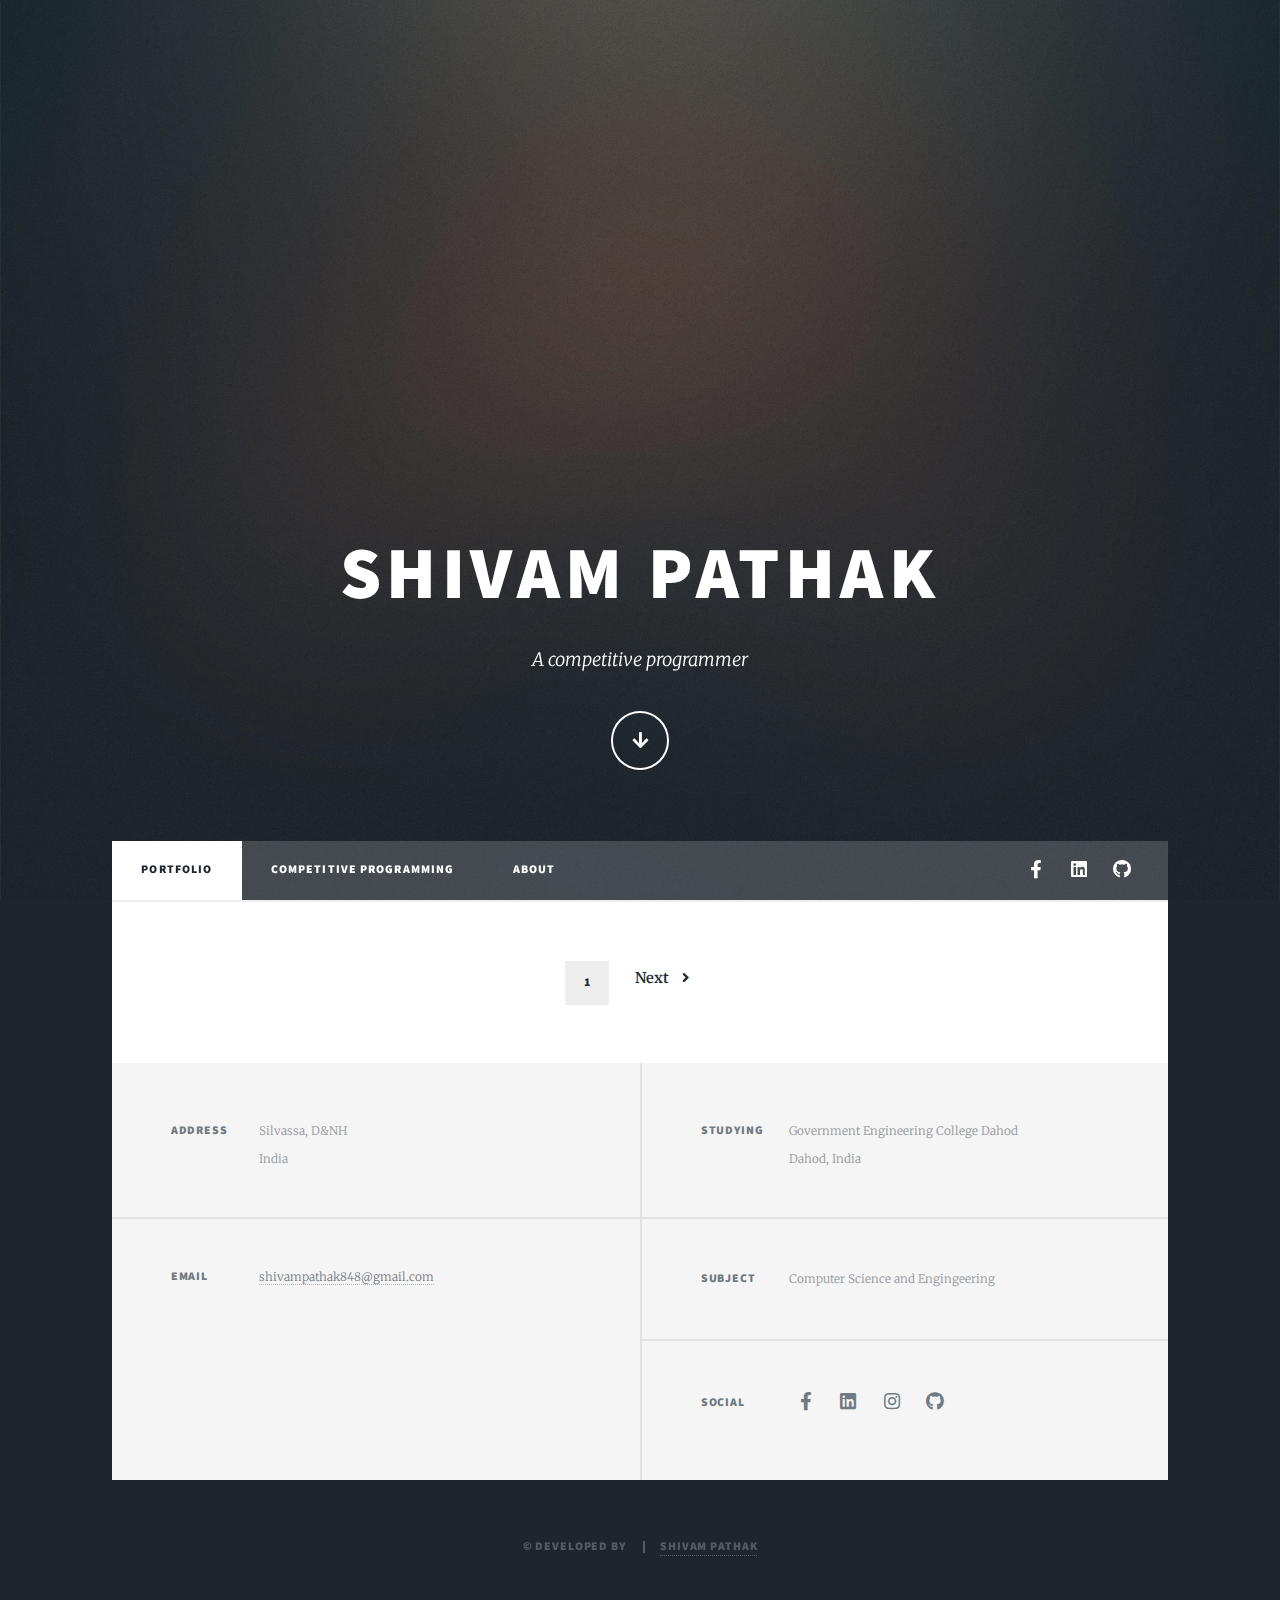
==== commit b891fde4: "Update Index" ====
--- a/index.html
+++ b/index.html
@@ -174,8 +174,7 @@
                             </form> -->
                 <section class="alt">
                     <h3>Address</h3>
-                    <p>Lamabzer, Sylhet<br /> Bangladesh
-                    </p>
+                    <p>Silvassa, D&NH<br /> India</p>
                 </section>
 
                 <!-- <section>
@@ -184,14 +183,14 @@
 							</section> -->
                 <section>
                     <h3>Email</h3>
-                    <p><a href="#">sauravpaul.sunny@gmail.com</a></p>
+                    <p><a href="#">shivampathak848@gmail.com</a></p>
                 </section>
 
             </section>
             <section class="split contact">
                 <section class="alt">
                     <h3>Studying</h3>
-                    <p>Sylhet Engingeering College<br /> Sylhet, Bangladesh</p>
+                    <p>Government Engineering College Dahod<br /> Dahod, India</p>
                 </section>
                 <!-- <section>
 								<h3>Phone</h3>
@@ -205,10 +204,10 @@
                     <h3>Social</h3>
                     <ul class="icons">
                         <!-- <li><a href="#" class="icon brands fa-twitter"><span class="label">Twitter</span></a></li> -->
-                        <li><a href="https://www.facebook.com/sauravpaul.sunny" class="icon brands fa-facebook-f"><span class="label">Facebook</span></a></li>
-                        <li><a href="https://www.linkedin.com/in/saurav-paul-5b4aa4178/" class="icon brands fa-linkedin"><span class="label">Linkedin</span></a></li>
-                        <li><a href="https://www.instagram.com/sauravpaul.sunny/" class="icon brands fa-instagram"><span class="label">Instagram</span></a></li>
-                        <li><a href="https://github.com/Saurav-Paul" class="icon brands fa-github"><span class="label">GitHub</span></a></li>
+                        <li><a href="https://www.facebook.com/shivampathak848" class="icon brands fa-facebook-f"><span class="label">Facebook</span></a></li>
+                        <li><a href="https://www.linkedin.com/in/shivam-pathak-351741154/" class="icon brands fa-linkedin"><span class="label">Linkedin</span></a></li>
+                        <li><a href="https://www.instagram.com/_.shiivam._/" class="icon brands fa-instagram"><span class="label">Instagram</span></a></li>
+                        <li><a href="https://github.com/Shivam-Pathak" class="icon brands fa-github"><span class="label">GitHub</span></a></li>
                     </ul>
                 </section>
             </section>
@@ -218,7 +217,7 @@
         <div id="copyright">
             <ul>
                 <li>&copy; Developed by</li>
-                <li> <a href="https://www.linkedin.com/in/saurav-paul-5b4aa4178/">Saurav Paul</a></li>
+                <li> <a href="https://www.linkedin.com/in/shivam-pathak-351741154/">Shivam Pathak</a></li>
             </ul>
         </div>
 
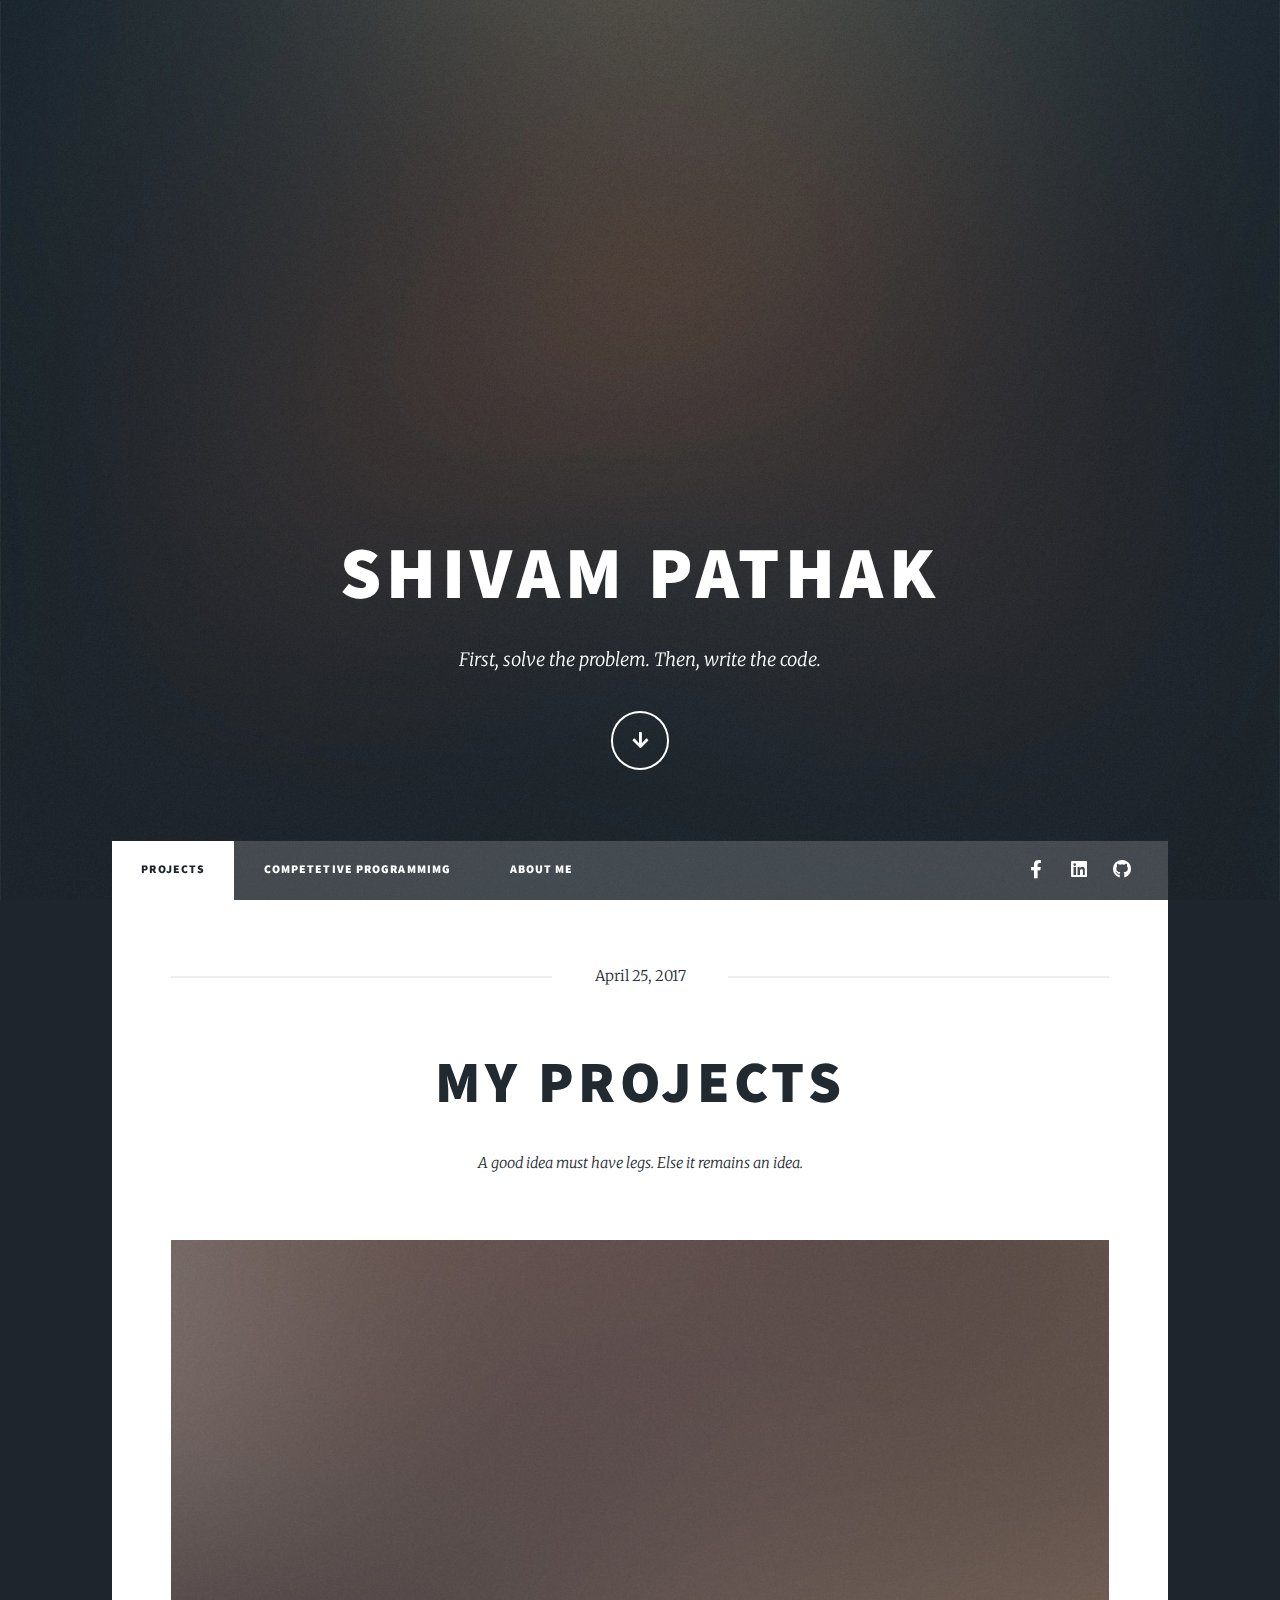
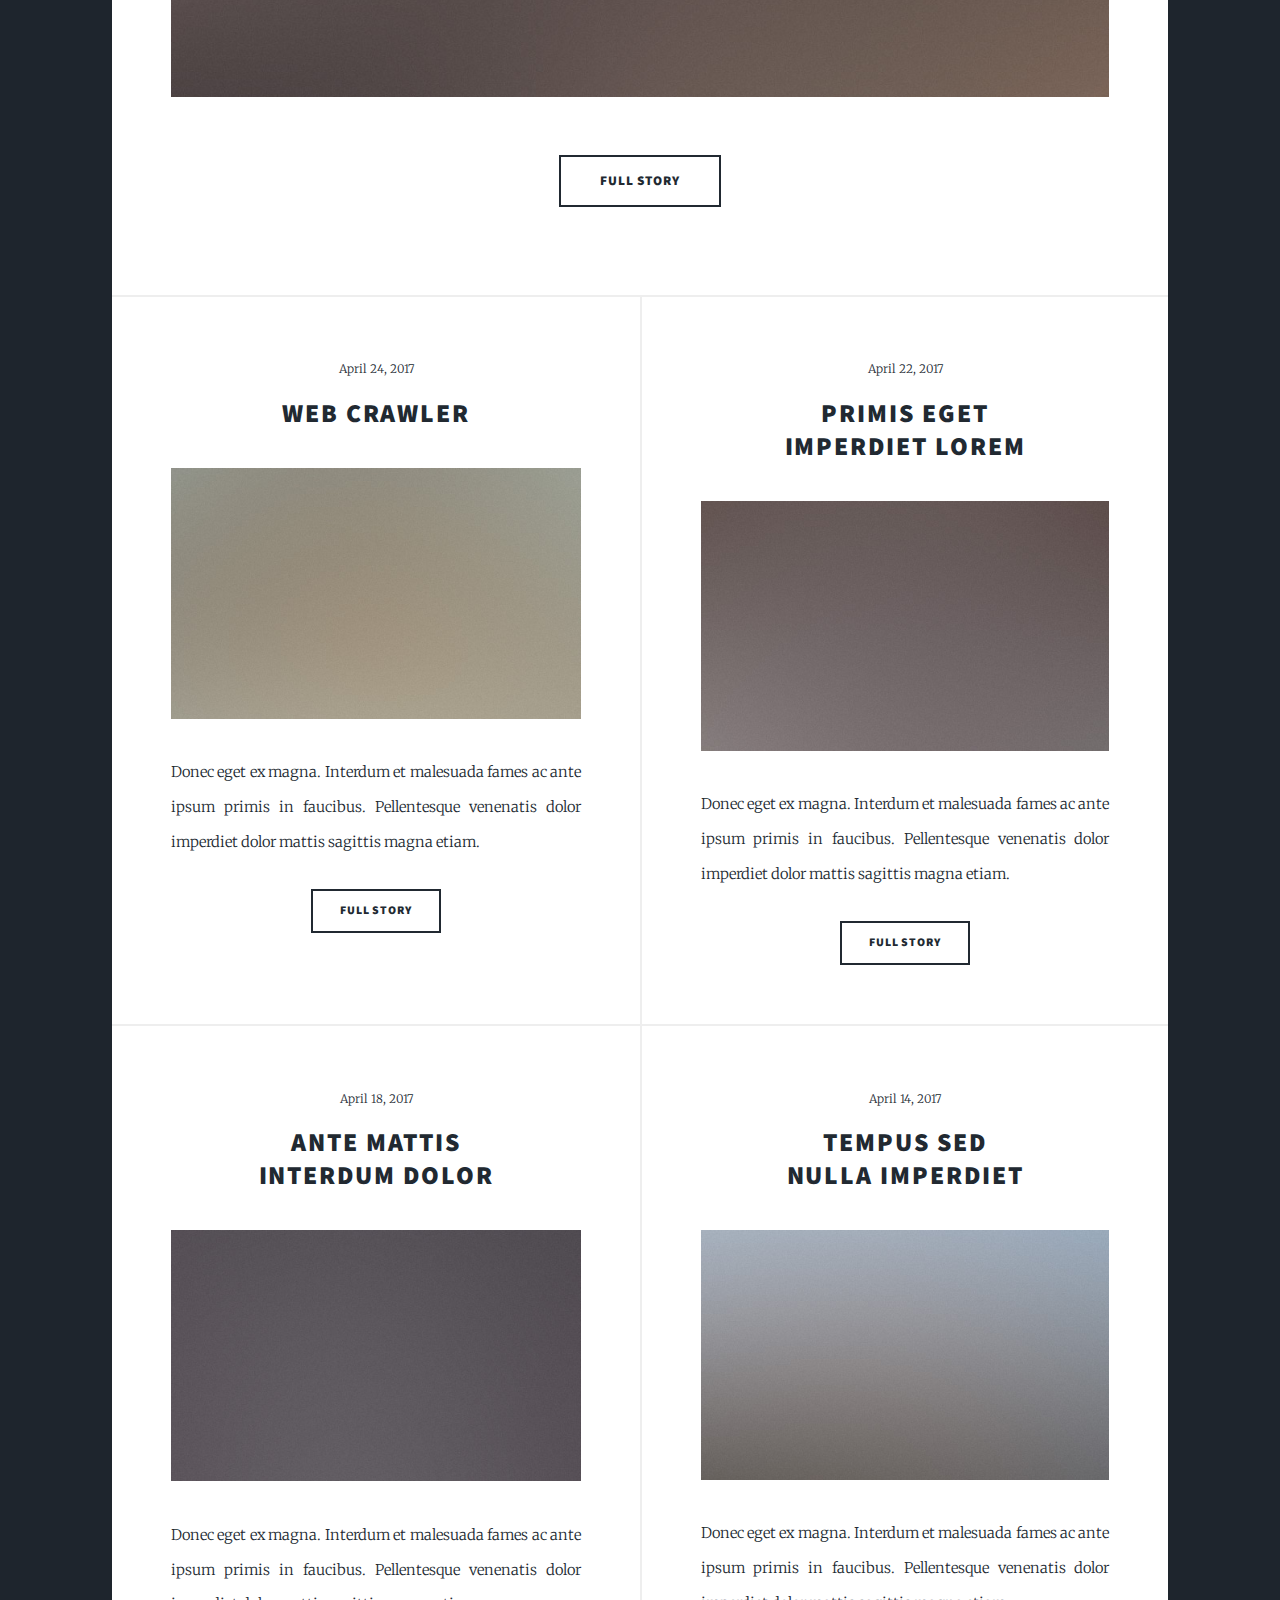
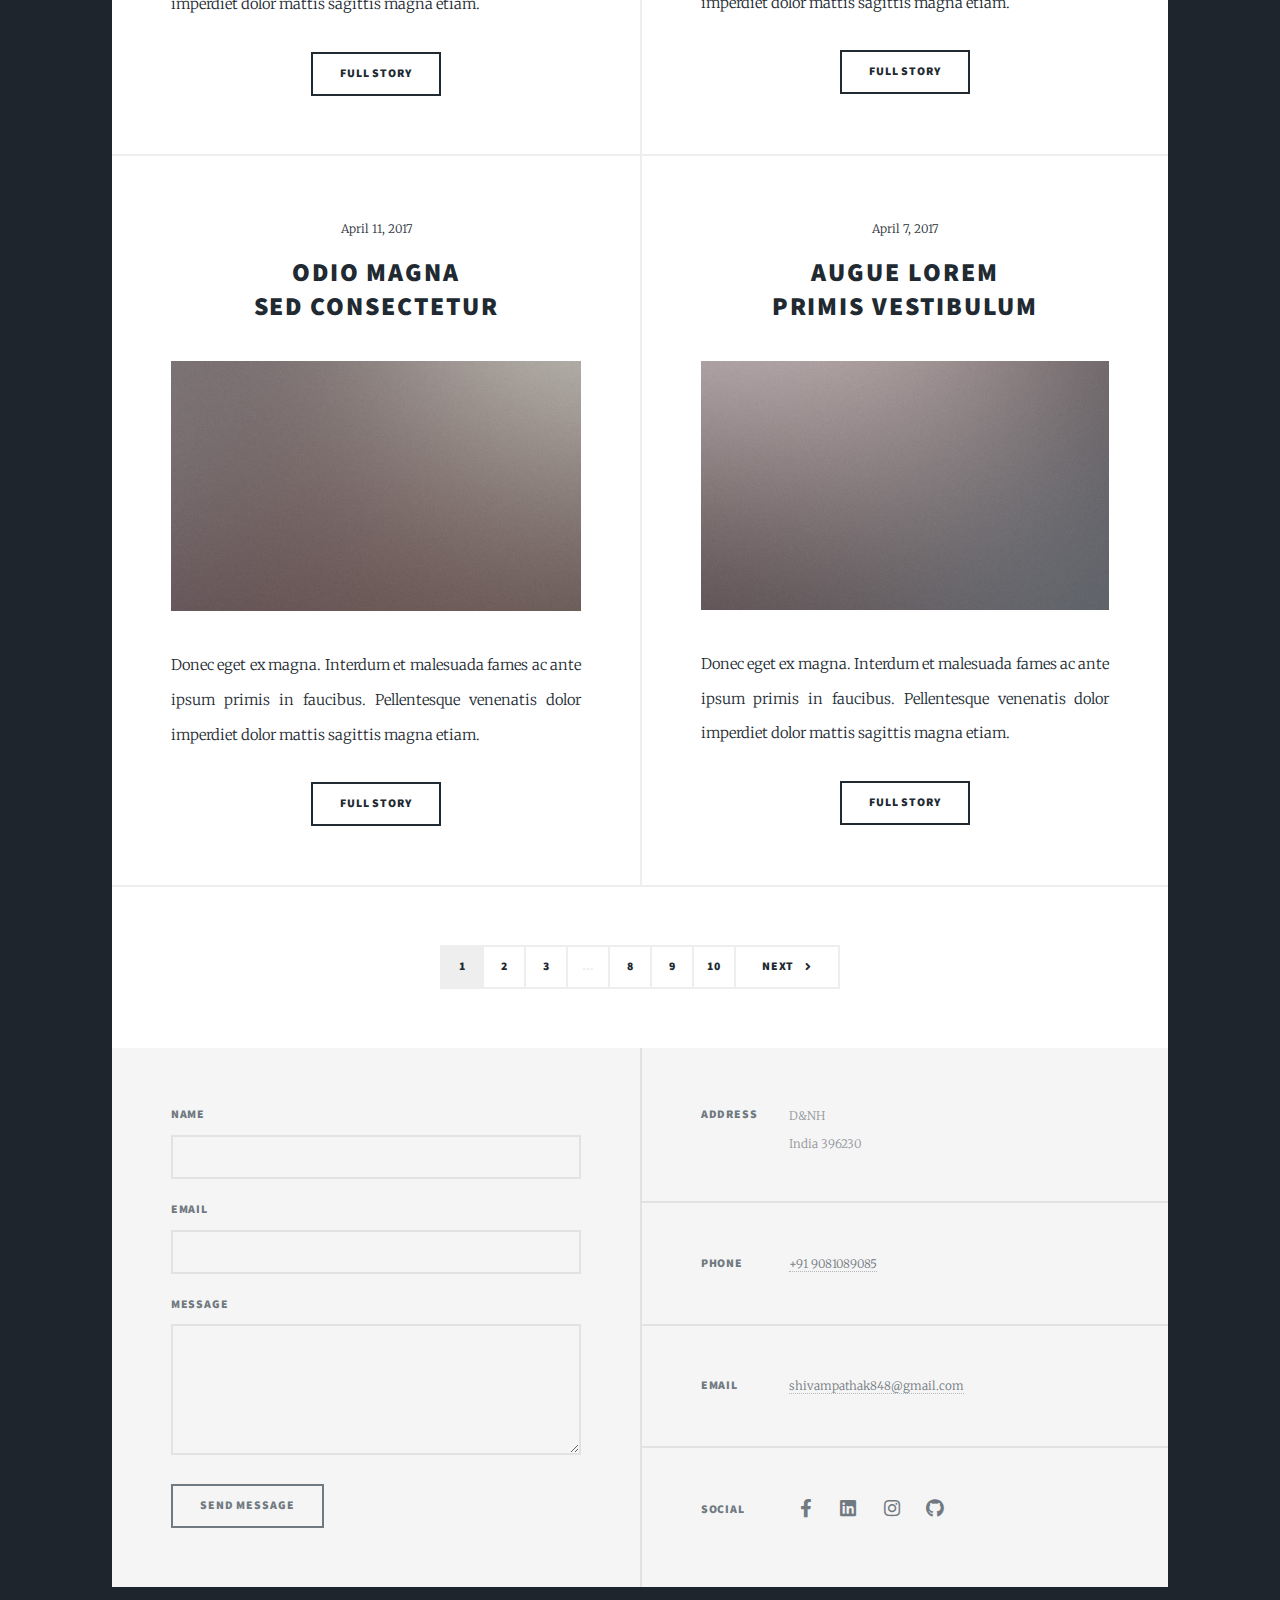
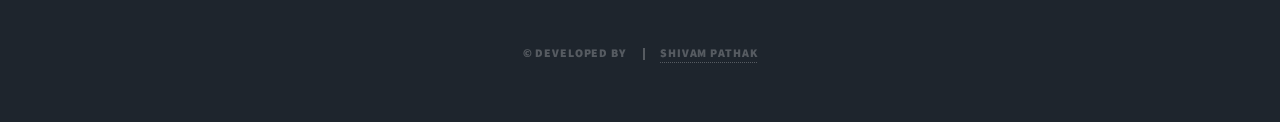
==== commit 6a81a63e: "Update" ====
--- a/index.html
+++ b/index.html
@@ -17,9 +17,8 @@
 
         <!-- Intro -->
         <div id="intro">
-
             <h1>Shivam Pathak</h1>
-            <p>A competitive programmer</p>
+            <p>First, solve the problem. Then, write the code.</p>
             <ul class="actions">
                 <li><a href="#header" class="button icon solid solo fa-arrow-down scrolly">Continue</a></li>
             </ul>
@@ -33,15 +32,13 @@
         <!-- Nav -->
         <nav id="nav">
             <ul class="links">
-                <li class="active"><a href="index.html">Portfolio</a></li>
-                <li><a href="cp.html">Competitive Programming</a></li>
-                <!-- <li><a href="tools.html">Tools</a></li> -->
-                <li class=""><a href="about.html">About</a></li>
+                <li class="active"><a href="index.html">Projects</a></li>
+                <li><a href="cp.html">Competetive Programmimg</a></li>
+                <li><a href="about.html">About Me</a></li>
             </ul>
             <ul class="icons">
-                <!-- <li><a href="#" class="icon brands fa-twitter"><span class="label">Twitter</span></a></li> -->
                 <li><a href="https://www.facebook.com/shivampathak848" class="icon brands fa-facebook-f"><span class="label">Facebook</span></a></li>
-                <li><a href="https://www.linkedin.com/in/shivam-pathak-351741154/" class="icon brands fa-linkedin"><span class="label">Linkedin</span></a></li>
+                <li><a href="https://www.linkedin.com/in/shivam-pathak-351741154" class="icon brands fa-linkedin"><span class="label">Linkedin</span></a></li>
                 <li><a href="https://github.com/Shivam-Pathak" class="icon brands fa-github"><span class="label">GitHub</span></a></li>
             </ul>
         </nav>
@@ -50,101 +47,105 @@
         <div id="main">
 
             <!-- Featured Post -->
-            <!-- <article class="post featured">
-								<header class="major">
-                                    <span class="date">May 5, 2020</span>
-                                    
-
-
-									<h2><a href="#">And this is a<br />
-									massive headline</a></h2>
-									<p>Aenean ornare velit lacus varius enim ullamcorper proin aliquam<br />
-									facilisis ante sed etiam magna interdum congue. Lorem ipsum dolor<br />
-                                    amet nullam sed etiam veroeros.</p>
-
-
-								</header>
-								<a href="#" class="image main"><img src="images/pic01.jpg" alt="" /></a>
-								<ul class="actions special">
-									<li><a href="#" class="button large">Full Story</a></li>
-								</ul>
-							</article> -->
+            <article class="post featured">
+                <header class="major">
+                    <span class="date">April 25, 2017</span>
+                    <h2><a href="#">My Projects</a></h2>
+                    <p>A good idea must have legs. Else it remains an idea.</p>
+                </header>
+                <a href="#" class="image main"><img src="images/pic01.jpg" alt="" /></a>
+                <ul class="actions special">
+                    <li><a href="#" class="button large">Full Story</a></li>
+                </ul>
+            </article>
 
             <!-- Posts -->
             <section class="posts">
-                <!-- <article>
-									<header>
-										<span class="date">Oct 25, 2019</span>
-										<h2><a href="#">Note Pad<br />
-										(Django)</a></h2>
-									</header>
-									<a href="#" class="image fit"><img src="images/note pad.png" alt="" /></a>
-									<p>It is an online notepad service. It has a login system. You can add note, delete note, edit note and share note in a very convenient way.</p>
-									<ul class="actions special">
-										<li><a href="https://github.com/Saurav-Paul/Django-Projects-By-Me/tree/master/notepad" class="button">Code</a></li>
-									</ul>
-                                </article>
-                                
-								<article>
-									<header>
-										<span class="date">Oct 28, 2018</span>
-										<h2><a href="#">Donate Blood<br />
-										(Android Studio)</a></h2>
-									</header>
-									<a href="#" class="image fit"><img src="images/donate blood.jpg" alt="" /></a>
-									<p>It is a mobile app attached to an online database. It has a login system, blog system. You can post here whenever you need blood. Even you can search for people who are interested to donate blood according to your needed blood group.</p>
-									<ul class="actions special">
-										<li><a href="https://github.com/Saurav-Paul/Donate-Blood-Android-Project/tree/master/Donate%20Blood%20Project/Signed%20Apk" class="button">Apk</a></li>
-										<li><a href="https://github.com/Saurav-Paul/Donate-Blood-Android-Project" class="button">Code</a></li>
-									</ul>
-                                </article>
-                                
-
-								<article>
-									<header>
-										<span class="date">April 18, 2017</span>
-										<h2><a href="#">Learn C<br />
-										(Android Studio)</a></h2>
-									</header>
-									<a href="#" class="image fit"><img src="images/learn C.jpg" alt="" /></a>
-									<p>It is a static mobile app. It has some tutorials for helping to learn C language. Also, it includes some easy problems. It has a pretty good design.</p>
-									<ul class="actions special">
-                                        <li><a href="#" class="button">Apk</a></li>
-                                        <li><a href="https://github.com/Saurav-Paul/Learn-C-Android-Project" class="button">Code</a></li>
-									</ul>
-                                </article>
-                                
-								<article>
-									<header>
-										<span class="date">April 14, 2017</span>
-										<h2><a href="#">Encryption & Decryption<br />
-										(Net beans)</a></h2>
-									</header>
-									<a href="#" class="image fit"><img src="images/EncryDecry.png" alt="" /></a>
-									<p>It is a desktop application made with Java. I wrote a very simple and efficient algorithm for this application. This application can Encrypt your private message. And without the security key, nobody can Decrypt your message. You have set the security key before Encryption.
-                                        I had pretty fun developing this algorithm, it is a very simple algorithm but it works great. It has a simple UI and compatible with all sized-windows.</p>
-									<ul class="actions special">
-										<li><a href="https://github.com/Saurav-Paul/Net-Beans-Project-By-Me/tree/master/EncryptionDecrptionProgram" class="button">Code</a></li>
-									</ul>
-                                </article> -->
-
-
-
+                <article>
+                    <header>
+                        <span class="date">April 24, 2017</span>
+                        <h2><a href="#">Web Crawler</a></h2>
+                    </header>
+                    <a href="#" class="image fit"><img src="images/pic02.jpg" alt="" /></a>
+                    <p>Donec eget ex magna. Interdum et malesuada fames ac ante ipsum primis in faucibus. Pellentesque venenatis dolor imperdiet dolor mattis sagittis magna etiam.</p>
+                    <ul class="actions special">
+                        <li><a href="#" class="button">Full Story</a></li>
+                    </ul>
+                </article>
+                <article>
+                    <header>
+                        <span class="date">April 22, 2017</span>
+                        <h2><a href="#">Primis eget<br />
+                                imperdiet lorem</a></h2>
+                    </header>
+                    <a href="#" class="image fit"><img src="images/pic03.jpg" alt="" /></a>
+                    <p>Donec eget ex magna. Interdum et malesuada fames ac ante ipsum primis in faucibus. Pellentesque venenatis dolor imperdiet dolor mattis sagittis magna etiam.</p>
+                    <ul class="actions special">
+                        <li><a href="#" class="button">Full Story</a></li>
+                    </ul>
+                </article>
+                <article>
+                    <header>
+                        <span class="date">April 18, 2017</span>
+                        <h2><a href="#">Ante mattis<br />
+                                interdum dolor</a></h2>
+                    </header>
+                    <a href="#" class="image fit"><img src="images/pic04.jpg" alt="" /></a>
+                    <p>Donec eget ex magna. Interdum et malesuada fames ac ante ipsum primis in faucibus. Pellentesque venenatis dolor imperdiet dolor mattis sagittis magna etiam.</p>
+                    <ul class="actions special">
+                        <li><a href="#" class="button">Full Story</a></li>
+                    </ul>
+                </article>
+                <article>
+                    <header>
+                        <span class="date">April 14, 2017</span>
+                        <h2><a href="#">Tempus sed<br />
+                                nulla imperdiet</a></h2>
+                    </header>
+                    <a href="#" class="image fit"><img src="images/pic05.jpg" alt="" /></a>
+                    <p>Donec eget ex magna. Interdum et malesuada fames ac ante ipsum primis in faucibus. Pellentesque venenatis dolor imperdiet dolor mattis sagittis magna etiam.</p>
+                    <ul class="actions special">
+                        <li><a href="#" class="button">Full Story</a></li>
+                    </ul>
+                </article>
+                <article>
+                    <header>
+                        <span class="date">April 11, 2017</span>
+                        <h2><a href="#">Odio magna<br />
+                                sed consectetur</a></h2>
+                    </header>
+                    <a href="#" class="image fit"><img src="images/pic06.jpg" alt="" /></a>
+                    <p>Donec eget ex magna. Interdum et malesuada fames ac ante ipsum primis in faucibus. Pellentesque venenatis dolor imperdiet dolor mattis sagittis magna etiam.</p>
+                    <ul class="actions special">
+                        <li><a href="#" class="button">Full Story</a></li>
+                    </ul>
+                </article>
+                <article>
+                    <header>
+                        <span class="date">April 7, 2017</span>
+                        <h2><a href="#">Augue lorem<br />
+                                primis vestibulum</a></h2>
+                    </header>
+                    <a href="#" class="image fit"><img src="images/pic07.jpg" alt="" /></a>
+                    <p>Donec eget ex magna. Interdum et malesuada fames ac ante ipsum primis in faucibus. Pellentesque venenatis dolor imperdiet dolor mattis sagittis magna etiam.</p>
+                    <ul class="actions special">
+                        <li><a href="#" class="button">Full Story</a></li>
+                    </ul>
+                </article>
             </section>
 
             <!-- Footer -->
             <footer>
                 <div class="pagination">
-                    <!-- <a href="#" class="previous">Prev</a> -->
+                    <!--<a href="#" class="previous">Prev</a>-->
                     <a href="#" class="page active">1</a>
-                    <!-- <a href="#" class="page">2</a>
-									<a href="#" class="page">3</a>
-									<span class="extra">&hellip;</span>
-									<a href="#" class="page">8</a>
-									<a href="#" class="page">9</a>
-									<a href="#" class="page">10</a>
-                                    <a href="#" class="next">Next</a> -->
-                    <b class="next">Next</b>
+                    <a href="#" class="page">2</a>
+                    <a href="#" class="page">3</a>
+                    <span class="extra">&hellip;</span>
+                    <a href="#" class="page">8</a>
+                    <a href="#" class="page">9</a>
+                    <a href="#" class="page">10</a>
+                    <a href="#" class="next">Next</a>
                 </div>
             </footer>
 
@@ -152,72 +153,56 @@
 
         <!-- Footer -->
         <footer id="footer">
+            <section>
+                <form method="post" action="#">
+                    <div class="fields">
+                        <div class="field">
+                            <label for="name">Name</label>
+                            <input type="text" name="name" id="name" />
+                        </div>
+                        <div class="field">
+                            <label for="email">Email</label>
+                            <input type="text" name="email" id="email" />
+                        </div>
+                        <div class="field">
+                            <label for="message">Message</label>
+                            <textarea name="message" id="message" rows="3"></textarea>
+                        </div>
+                    </div>
+                    <ul class="actions">
+                        <li><input type="submit" value="Send Message" /></li>
+                    </ul>
+                </form>
+            </section>
             <section class="split contact">
-                <!-- <form method="post" action="#">
-								<div class="fields">
-									<div class="field">
-										<label for="name">Name</label>
-										<input type="text" name="name" id="name" />
-									</div>
-									<div class="field">
-										<label for="email">Email</label>
-										<input type="text" name="email" id="email" />
-									</div>
-									<div class="field">
-										<label for="message">Message</label>
-										<textarea name="message" id="message" rows="3"></textarea>
-									</div>
-								</div>
-								<ul class="actions">
-									<li><input type="submit" value="Send Message" /></li>
-								</ul>
-                            </form> -->
                 <section class="alt">
                     <h3>Address</h3>
-                    <p>Silvassa, D&NH<br /> India</p>
-                </section>
-
-                <!-- <section>
-								<h3>Phone</h3>
-								<p><a href="#">(000) 000-0000</a></p>
-							</section> -->
+                    <p>D&NH<br />India 396230</p>
+                </section>
+                <section>
+                    <h3>Phone</h3>
+                    <p><a href="#">+91 9081089085</a></p>
+                </section>
                 <section>
                     <h3>Email</h3>
                     <p><a href="#">shivampathak848@gmail.com</a></p>
                 </section>
-
-            </section>
-            <section class="split contact">
-                <section class="alt">
-                    <h3>Studying</h3>
-                    <p>Government Engineering College Dahod<br /> Dahod, India</p>
-                </section>
-                <!-- <section>
-								<h3>Phone</h3>
-								<p><a href="#">(000) 000-0000</a></p>
-							</section> -->
-                <section>
-                    <h3>Subject</h3>
-                    <p>Computer Science and Engingeering</p>
-                </section>
                 <section>
                     <h3>Social</h3>
                     <ul class="icons">
-                        <!-- <li><a href="#" class="icon brands fa-twitter"><span class="label">Twitter</span></a></li> -->
-                        <li><a href="https://www.facebook.com/shivampathak848" class="icon brands fa-facebook-f"><span class="label">Facebook</span></a></li>
-                        <li><a href="https://www.linkedin.com/in/shivam-pathak-351741154/" class="icon brands fa-linkedin"><span class="label">Linkedin</span></a></li>
+                        <li><a href="https://www.facebook.com/shivampathak848/" class="icon brands fa-facebook-f"><span class="label">Facebook</span></a></li>
+                        <li><a href="https://www.linkedin.com/in/shivam-pathak-351741154" class="icon brands fa-linkedin"><span class="label">Linkedin</span></a></li>
                         <li><a href="https://www.instagram.com/_.shiivam._/" class="icon brands fa-instagram"><span class="label">Instagram</span></a></li>
                         <li><a href="https://github.com/Shivam-Pathak" class="icon brands fa-github"><span class="label">GitHub</span></a></li>
                     </ul>
                 </section>
             </section>
         </footer>
-
         <!-- Copyright -->
         <div id="copyright">
             <ul>
-                <li>&copy; Developed by</li>
-                <li> <a href="https://www.linkedin.com/in/shivam-pathak-351741154/">Shivam Pathak</a></li>
+                <li>&copy; Developed By</li>
+                <li><a href="https://github.com/Shivam-Pathak">Shivam Pathak</a></li>
             </ul>
         </div>
 
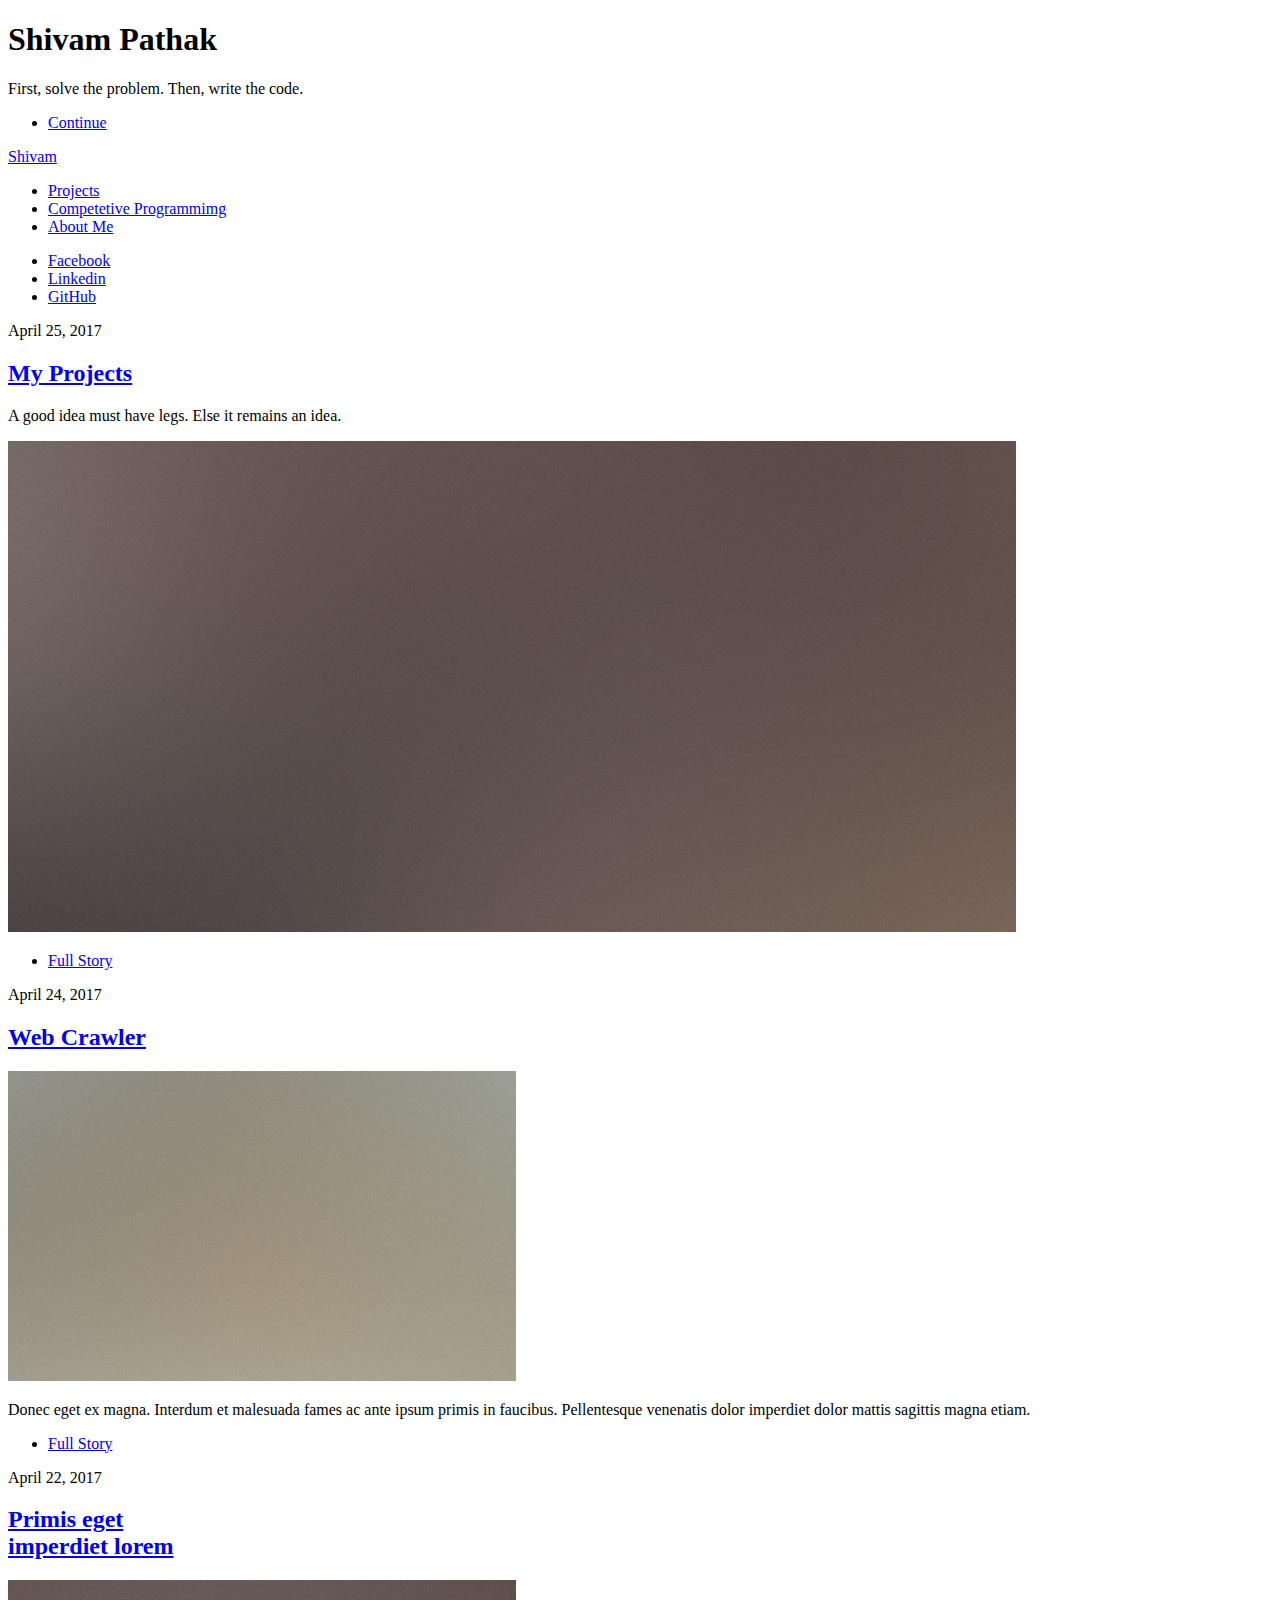
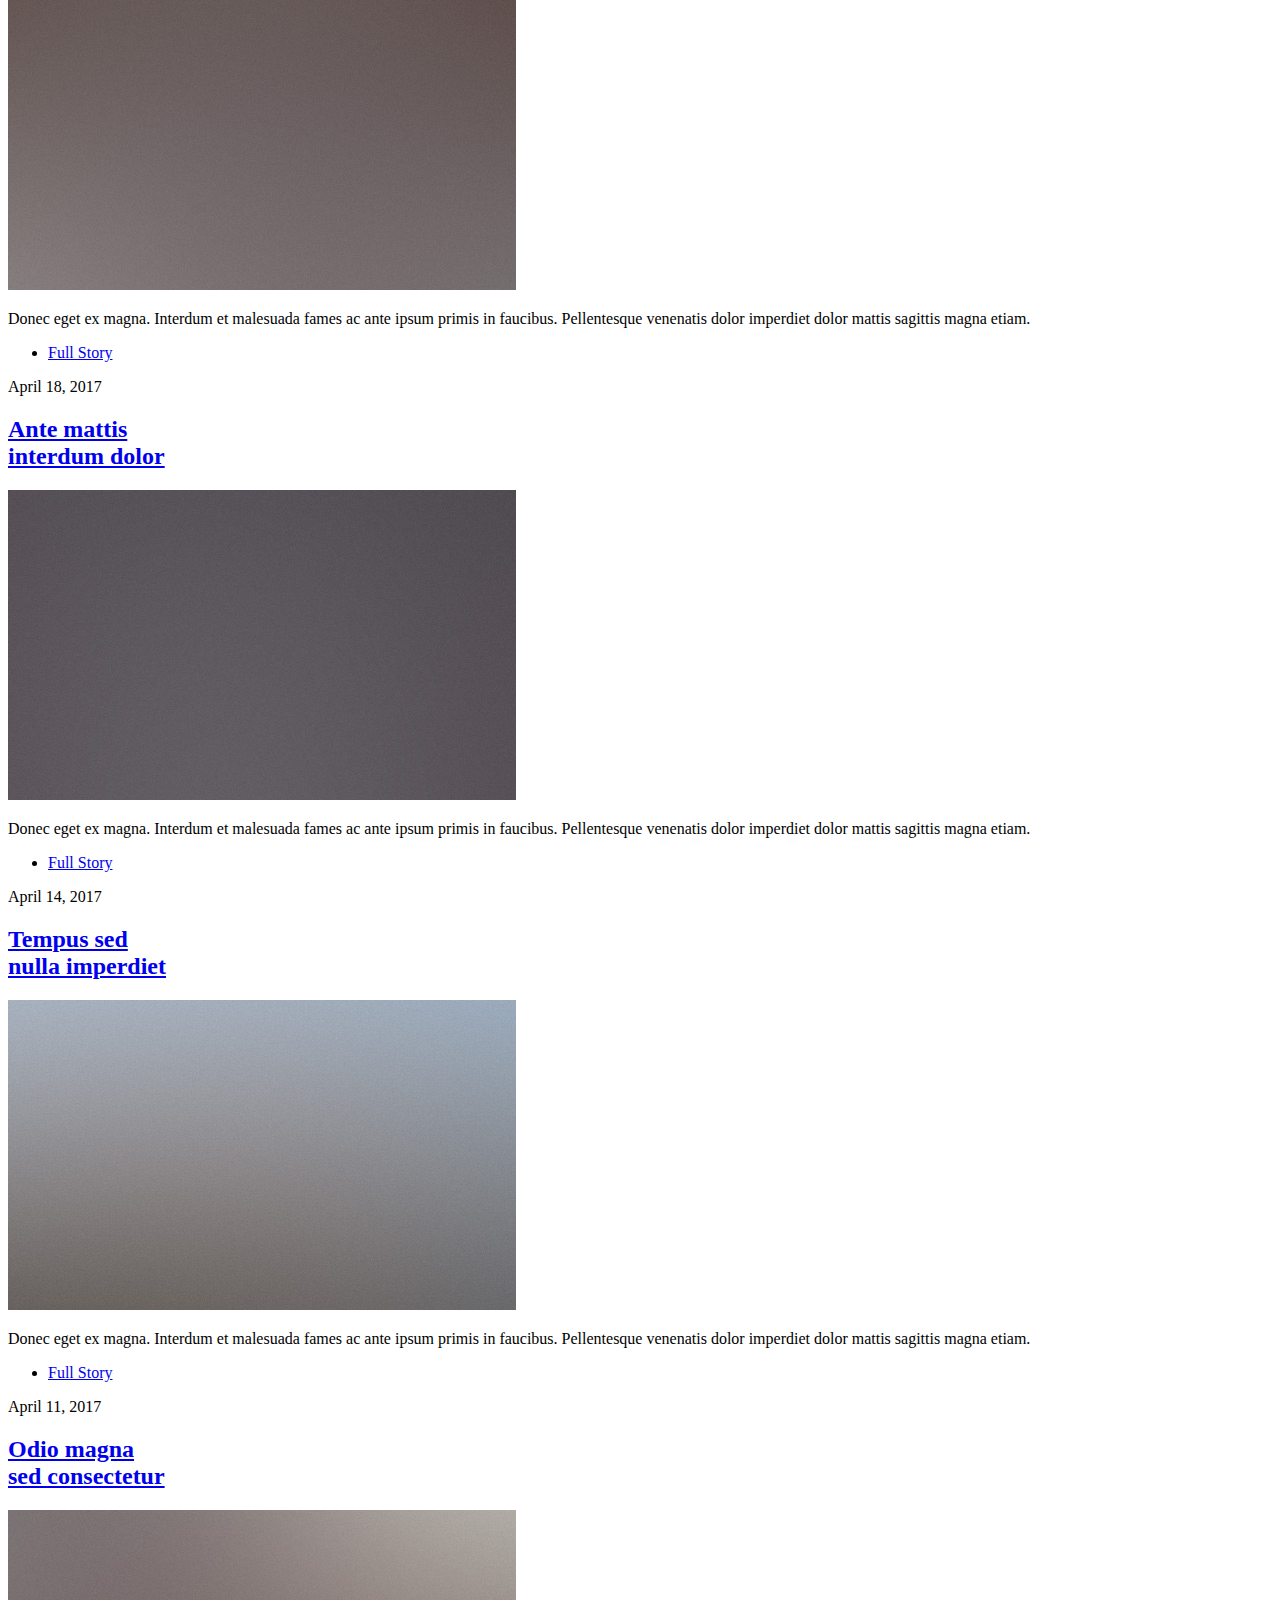
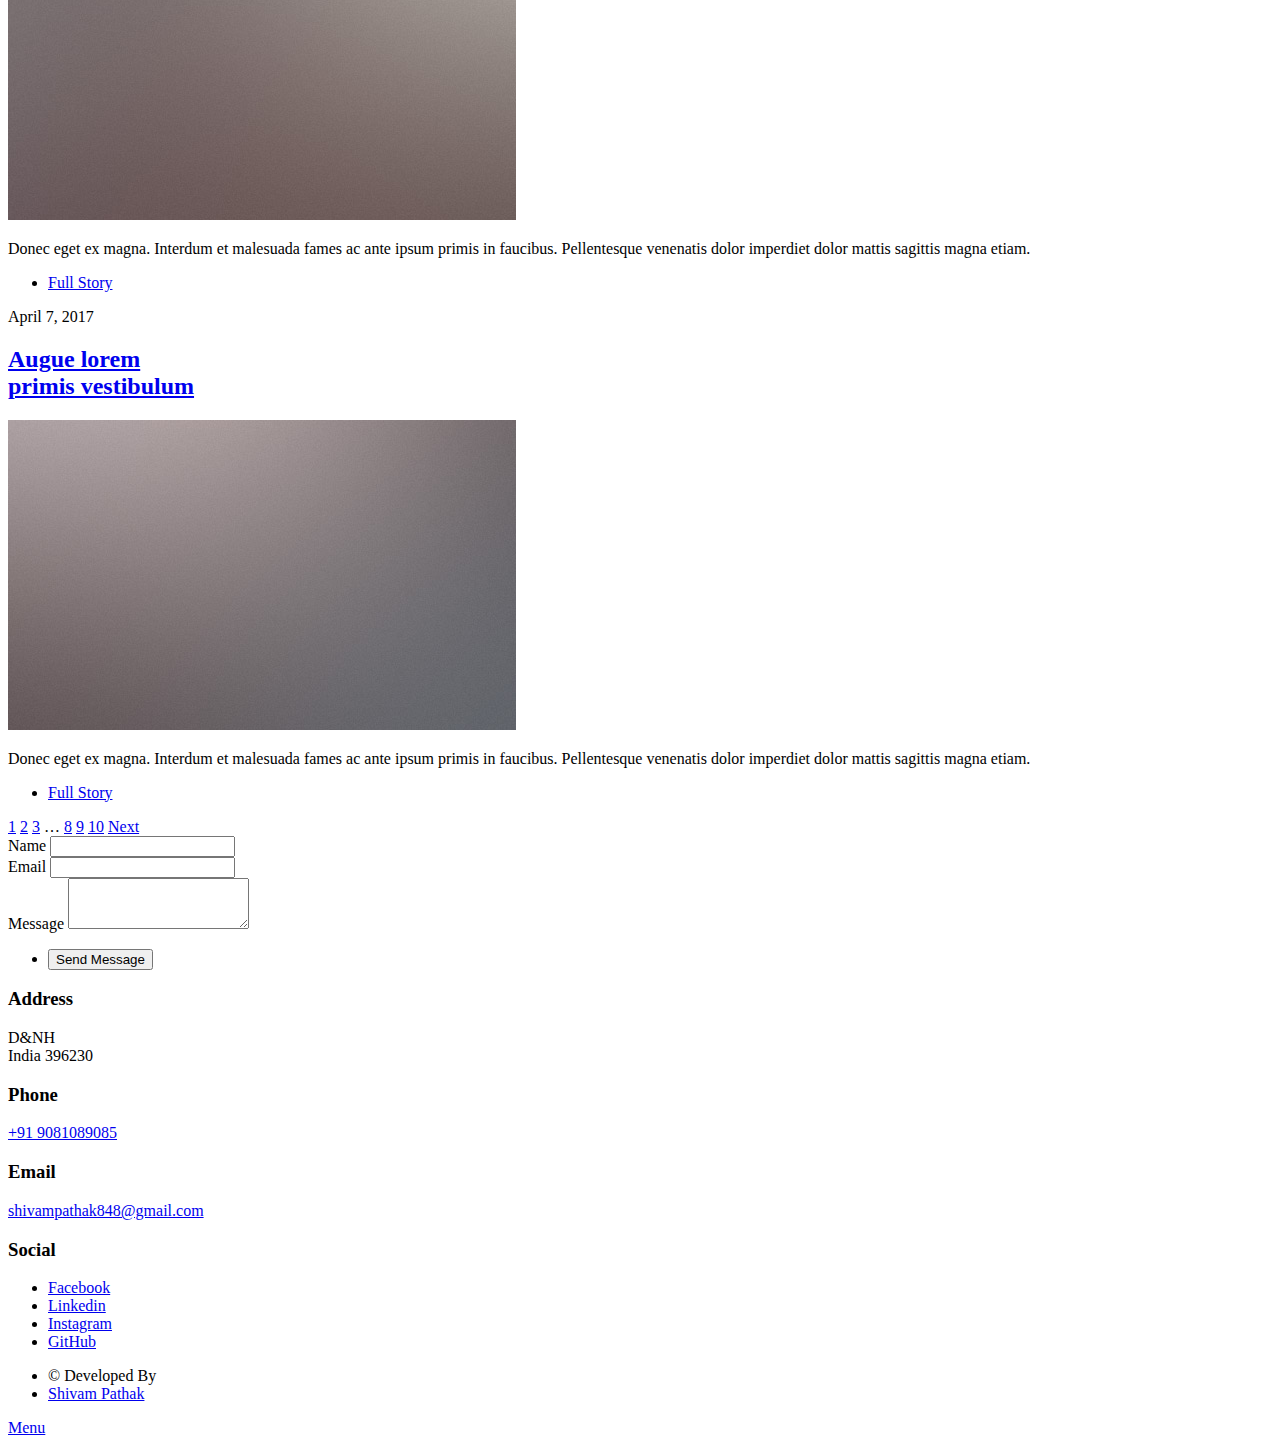
==== commit ebe3c34b: "Update" ====
--- a/index.html
+++ b/index.html
@@ -6,8 +6,8 @@
     <title>Shivam Pathak</title>
     <meta charset="utf-8" />
     <meta name="viewport" content="width=device-width, initial-scale=1, user-scalable=no" />
-    <link rel="stylesheet" href="assets/css/main.css" />
-    <noscript><link rel="stylesheet" href="assets/css/noscript.css" /></noscript>
+    <link rel="stylesheet" href="style.css" />
+    <!-- <noscript><link rel="stylesheet" href="assets/css/noscript.css" /></noscript> -->
 </head>
 
 <body class="is-preload">
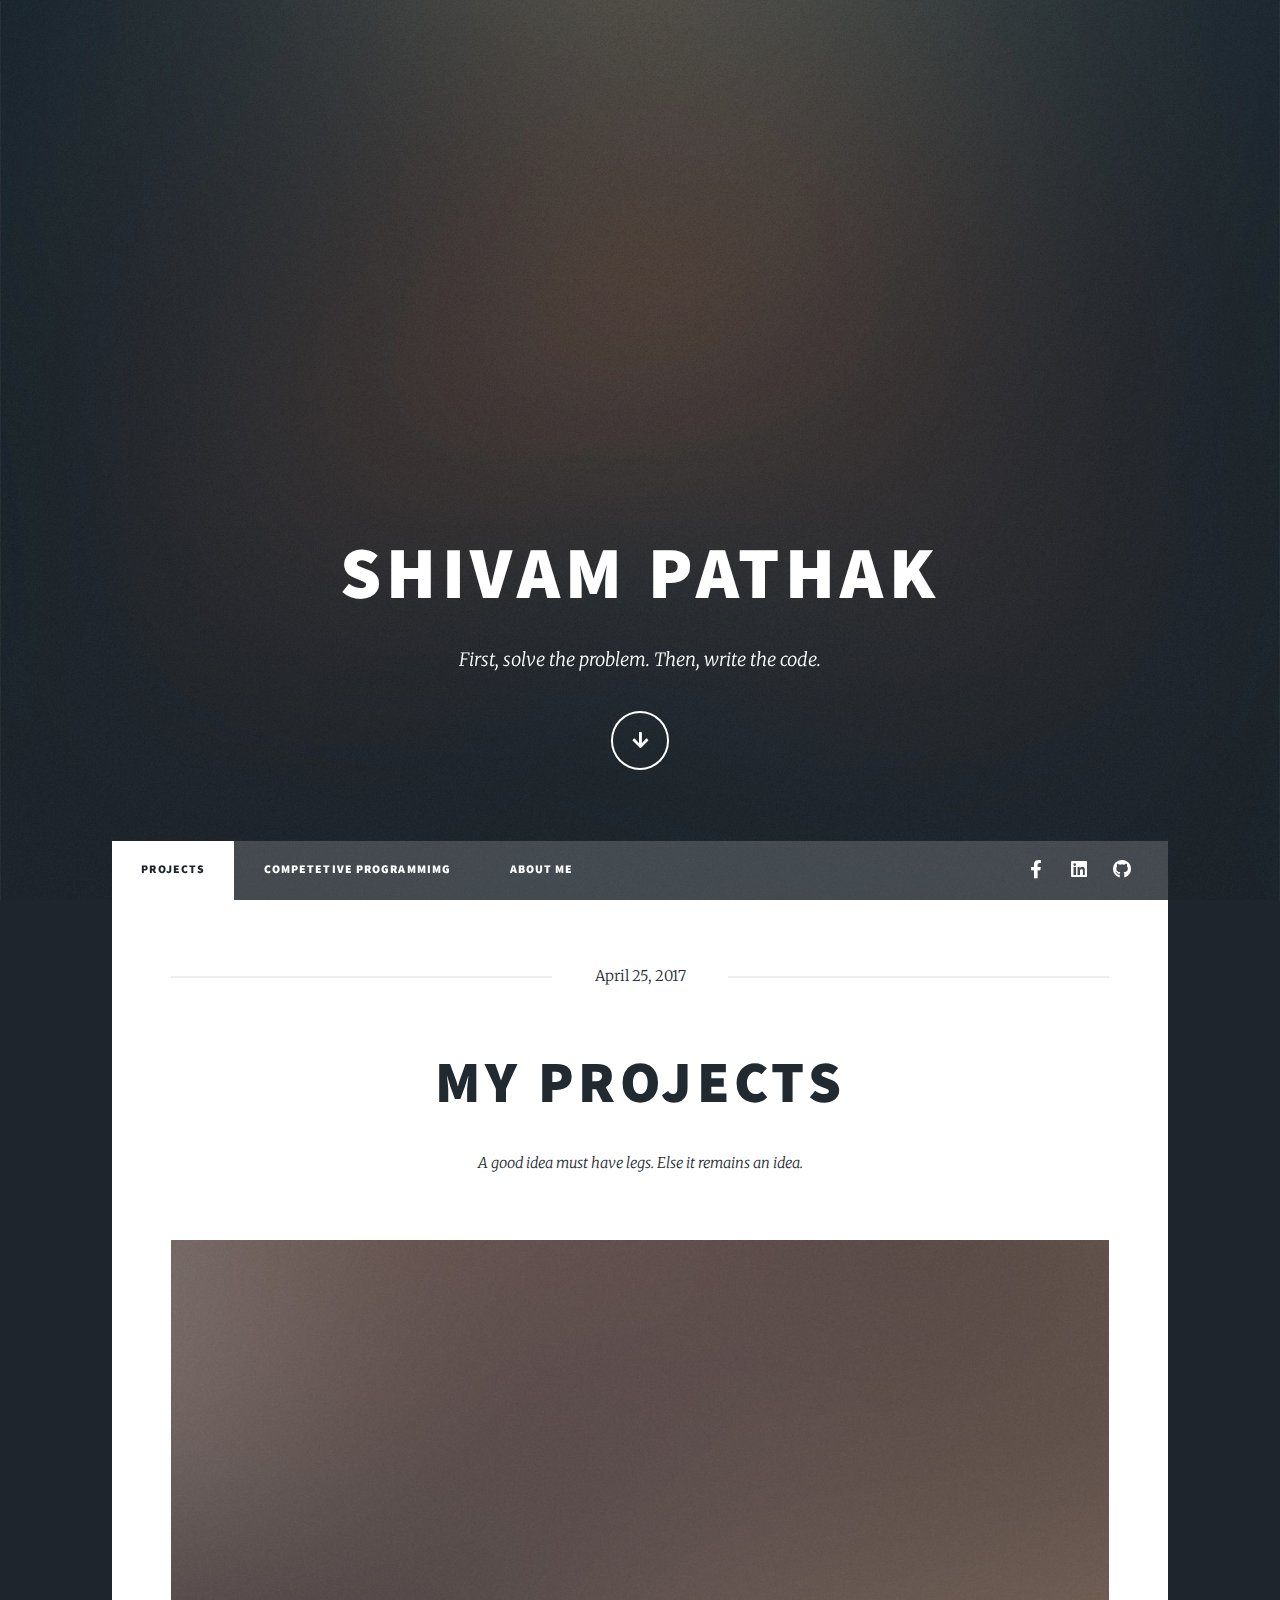
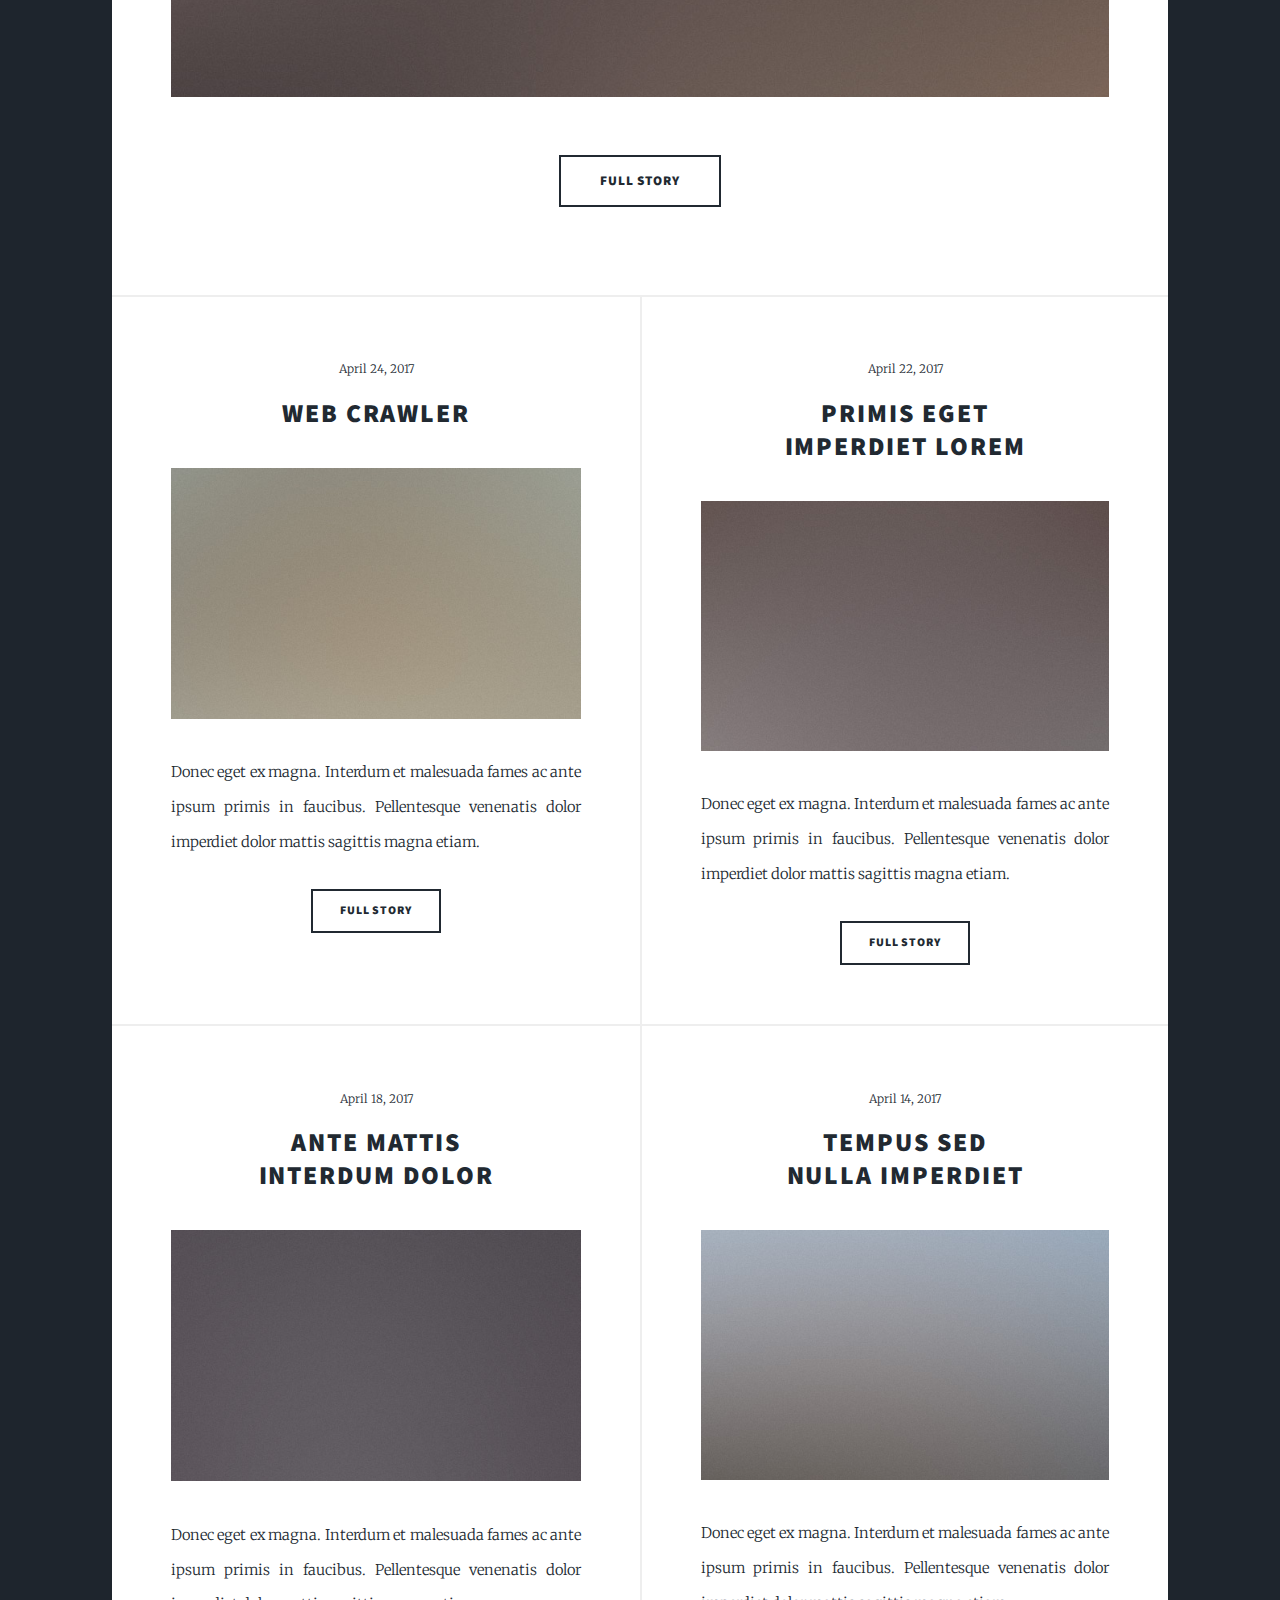
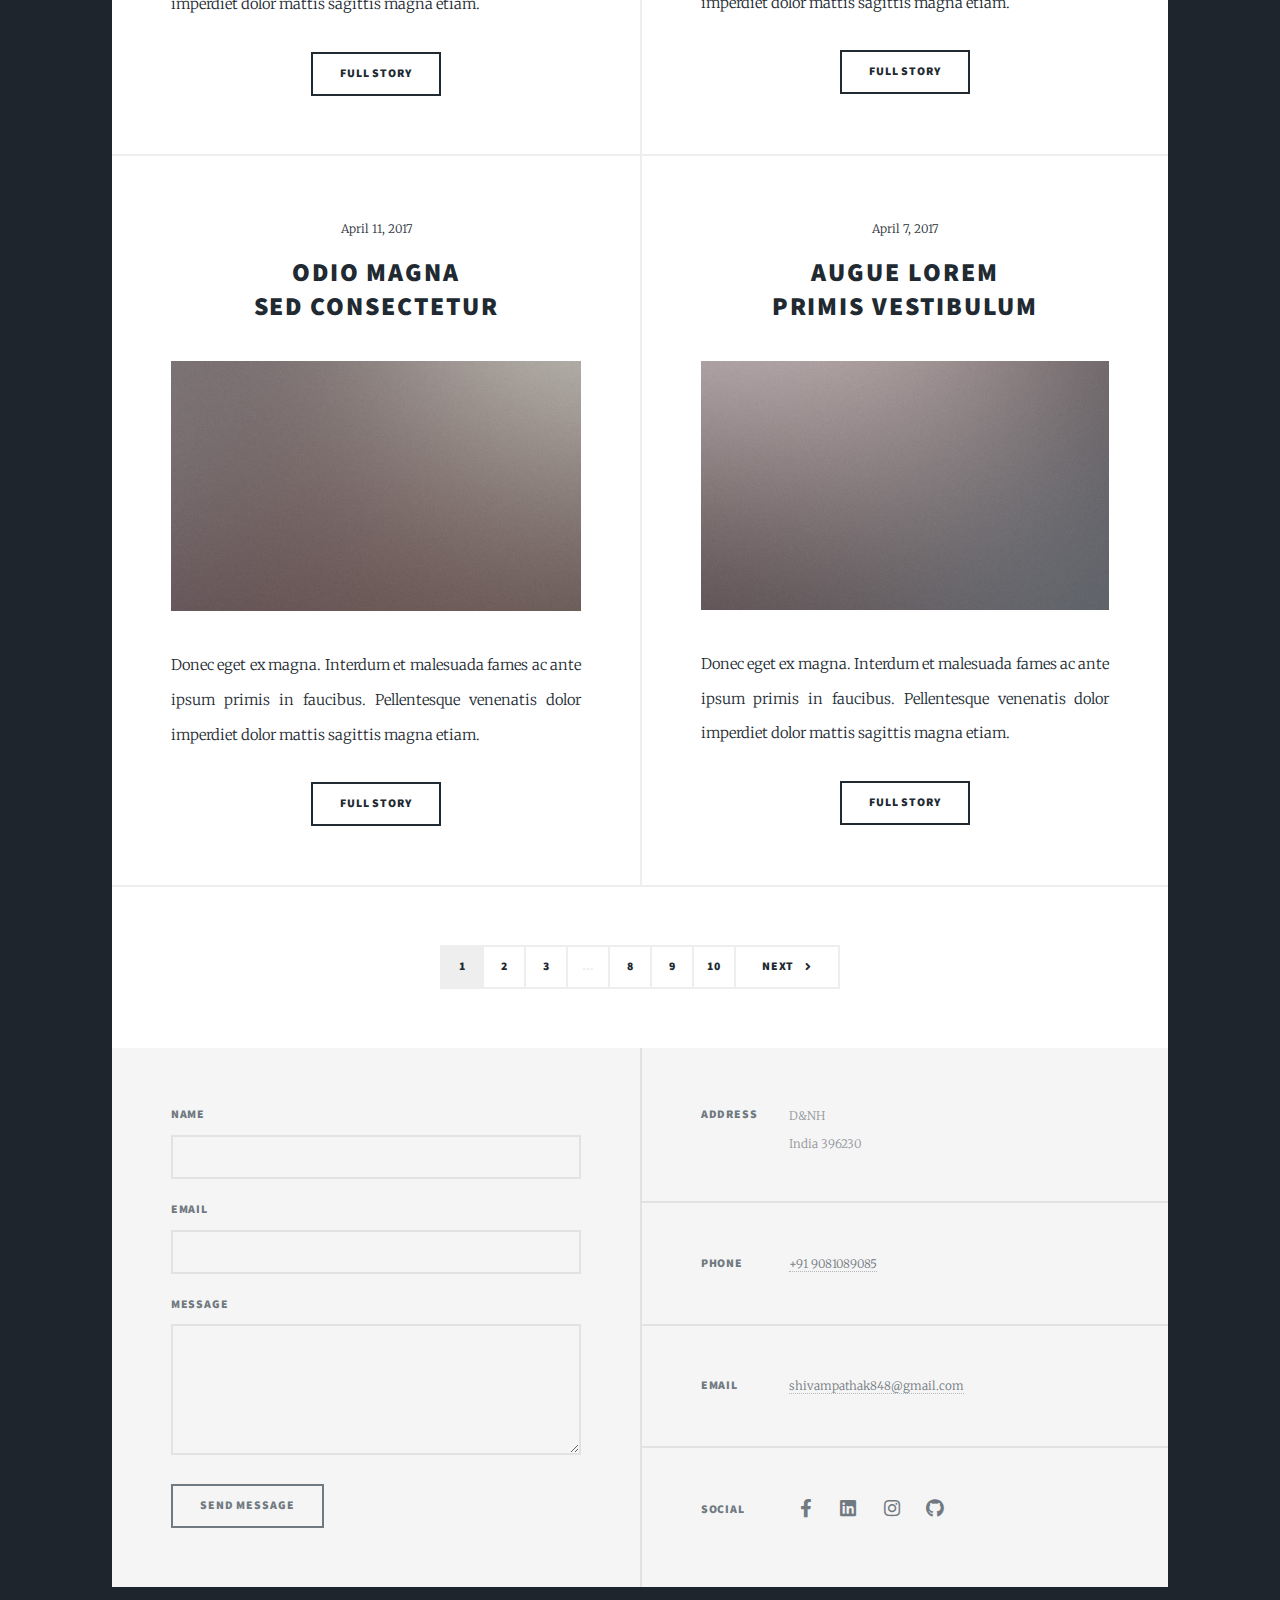
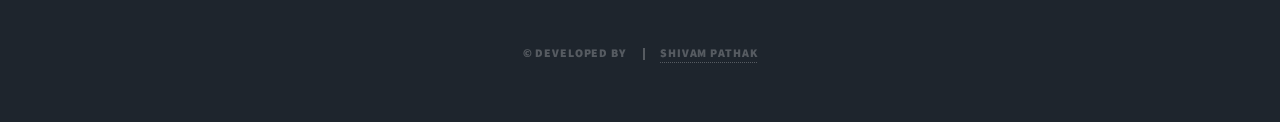
==== commit 67a90493: "Update" ====
--- a/index.html
+++ b/index.html
@@ -6,8 +6,8 @@
     <title>Shivam Pathak</title>
     <meta charset="utf-8" />
     <meta name="viewport" content="width=device-width, initial-scale=1, user-scalable=no" />
-    <link rel="stylesheet" href="style.css" />
-    <!-- <noscript><link rel="stylesheet" href="assets/css/noscript.css" /></noscript> -->
+    <link rel="stylesheet" href="assets/css/main.css" />
+    <noscript><link rel="stylesheet" href="assets/css/noscript.css" /></noscript>
 </head>
 
 <body class="is-preload">
--- a/assets/css/main.css
+++ b/assets/css/main.css
@@ -0,0 +1,4689 @@
+@import url(fontawesome-all.min.css);
+@import url("https://fonts.googleapis.com/css?family=Merriweather:300,700,300italic,700italic|Source+Sans+Pro:900");
+
+/*
+	Massively by HTML5 UP
+	html5up.net | @ajlkn
+	Free for personal and commercial use under the CCA 3.0 license (html5up.net/license)
+*/
+
+html, body, div, span, applet, object,
+iframe, h1, h2, h3, h4, h5, h6, p, blockquote,
+pre, a, abbr, acronym, address, big, cite,
+code, del, dfn, em, img, ins, kbd, q, s, samp,
+small, strike, strong, sub, sup, tt, var, b,
+u, i, center, dl, dt, dd, ol, ul, li, fieldset,
+form, label, legend, table, caption, tbody,
+tfoot, thead, tr, th, td, article, aside,
+canvas, details, embed, figure, figcaption,
+footer, header, hgroup, menu, nav, output, ruby,
+section, summary, time, mark, audio, video {
+	margin: 0;
+	padding: 0;
+	border: 0;
+	font-size: 100%;
+	font: inherit;
+	vertical-align: baseline;}
+
+article, aside, details, figcaption, figure,
+footer, header, hgroup, menu, nav, section {
+	display: block;}
+
+body {
+	line-height: 1;
+}
+
+ol, ul {
+	list-style: none;
+}
+
+blockquote, q {
+	quotes: none;
+}
+
+	blockquote:before, blockquote:after, q:before, q:after {
+		content: '';
+		content: none;
+	}
+
+table {
+	border-collapse: collapse;
+	border-spacing: 0;
+}
+
+body {
+	-webkit-text-size-adjust: none;
+}
+
+mark {
+	background-color: transparent;
+	color: inherit;
+}
+
+input::-moz-focus-inner {
+	border: 0;
+	padding: 0;
+}
+
+input, select, textarea {
+	-moz-appearance: none;
+	-webkit-appearance: none;
+	-ms-appearance: none;
+	appearance: none;
+}
+
+/* Basic */
+
+	@-ms-viewport {
+		width: device-width;
+	}
+
+	body {
+		-ms-overflow-style: scrollbar;
+	}
+
+	@media screen and (max-width: 480px) {
+
+		html, body {
+			min-width: 320px;
+		}
+
+	}
+
+	html {
+		box-sizing: border-box;
+	}
+
+	*, *:before, *:after {
+		box-sizing: inherit;
+	}
+
+	body {
+		background-color: #1e252d;
+	}
+
+		body.is-preload *, body.is-preload *:before, body.is-preload *:after {
+			-moz-animation: none !important;
+			-webkit-animation: none !important;
+			-ms-animation: none !important;
+			animation: none !important;
+			-moz-transition: none !important;
+			-webkit-transition: none !important;
+			-ms-transition: none !important;
+			transition: none !important;
+		}
+
+/* Type */
+
+	html {
+		font-size: 16pt;
+	}
+
+		@media screen and (max-width: 1680px) {
+
+			html {
+				font-size: 12pt;
+			}
+
+		}
+
+		@media screen and (max-width: 1280px) {
+
+			html {
+				font-size: 11pt;
+			}
+
+		}
+
+		@media screen and (max-width: 360px) {
+
+			html {
+				font-size: 10pt;
+			}
+
+		}
+
+	body {
+		color: #212931;
+	}
+
+	body, input, select, textarea {
+		font-family: "Merriweather", Georgia, serif;
+		font-weight: 300;
+		font-size: 1rem;
+		line-height: 2.375;
+	}
+
+	a {
+		-moz-transition: color 0.2s ease-in-out, background-color 0.2s ease-in-out, border-color 0.2s ease-in-out, box-shadow 0.2s ease-in-out;
+		-webkit-transition: color 0.2s ease-in-out, background-color 0.2s ease-in-out, border-color 0.2s ease-in-out, box-shadow 0.2s ease-in-out;
+		-ms-transition: color 0.2s ease-in-out, background-color 0.2s ease-in-out, border-color 0.2s ease-in-out, box-shadow 0.2s ease-in-out;
+		transition: color 0.2s ease-in-out, background-color 0.2s ease-in-out, border-color 0.2s ease-in-out, box-shadow 0.2s ease-in-out;
+		border-bottom: dotted 1px;
+		text-decoration: none;
+	}
+
+		a:hover {
+			border-bottom-color: transparent;
+		}
+
+	strong, b {
+		font-weight: 600;
+	}
+
+	em, i {
+		font-style: italic;
+	}
+
+	p {
+		text-align: justify;
+		margin: 0 0 2rem 0;
+	}
+
+	h1, h2, h3, h4, h5, h6 {
+		font-family: "Source Sans Pro", Helvetica, sans-serif;
+		font-weight: 900;
+		line-height: 1.5;
+		letter-spacing: 0.075em;
+		text-transform: uppercase;
+		margin: 0 0 1rem 0;
+	}
+
+		h1 a, h2 a, h3 a, h4 a, h5 a, h6 a {
+			border-bottom: 0;
+			color: inherit;
+			text-decoration: none;
+		}
+
+	h1 {
+		font-size: 4rem;
+		line-height: 1.1;
+		margin: 0 0 2rem 0;
+	}
+
+	h2 {
+		font-size: 1.75rem;
+		line-height: 1.3;
+		margin: 0 0 1.5rem 0;
+	}
+
+	h3 {
+		font-size: 1.25rem;
+		margin: 0 0 1.5rem 0;
+	}
+
+	h4 {
+		font-size: 1rem;
+	}
+
+	h5 {
+		font-size: 0.9rem;
+	}
+
+	h6 {
+		font-size: 0.8rem;
+	}
+
+	sub {
+		font-size: 0.8rem;
+		position: relative;
+		top: 0.5rem;
+	}
+
+	sup {
+		font-size: 0.8rem;
+		position: relative;
+		top: -0.5rem;
+	}
+
+	blockquote {
+		border-left: solid 4px;
+		font-style: italic;
+		margin: 0 0 2rem 0;
+		padding: 0.5rem 0 0.5rem 2rem;
+	}
+
+	code {
+		border: solid 2px;
+		font-family: "Courier New", monospace;
+		font-size: 0.9rem;
+		margin: 0 0.25rem;
+		padding: 0.25rem 0.65rem;
+	}
+
+	pre {
+		-webkit-overflow-scrolling: touch;
+		font-family: "Courier New", monospace;
+		font-size: 0.9rem;
+		margin: 0 0 2rem 0;
+	}
+
+		pre code {
+			display: block;
+			line-height: 1.75;
+			padding: 1rem 1.5rem;
+			overflow-x: auto;
+		}
+
+	hr {
+		border: 0;
+		border-bottom: solid 2px;
+		margin: 3rem 0;
+	}
+
+		hr.major {
+			margin: 5rem 0;
+		}
+
+	.align-left {
+		text-align: left;
+	}
+
+	.align-center {
+		text-align: center;
+	}
+
+	.align-right {
+		text-align: right;
+	}
+
+	input, select, textarea {
+		color: #212931;
+	}
+
+	a {
+		color: #212931;
+		border-bottom-color: rgba(33, 41, 49, 0.5);
+	}
+
+		a:hover {
+			border-bottom-color: transparent;
+			color: #18bfef !important;
+		}
+
+	strong, b {
+		color: #212931;
+	}
+
+	h1, h2, h3, h4, h5, h6 {
+		color: #212931;
+	}
+
+	blockquote {
+		border-left-color: #eeeeee;
+	}
+
+	code {
+		background: rgba(220, 220, 220, 0.25);
+		border-color: #eeeeee;
+	}
+
+	hr {
+		border-bottom-color: #eeeeee;
+	}
+
+/* Row */
+
+	.row {
+		display: flex;
+		flex-wrap: wrap;
+		box-sizing: border-box;
+		align-items: stretch;
+	}
+
+		.row > * {
+			box-sizing: border-box;
+		}
+
+		.row.gtr-uniform > * > :last-child {
+			margin-bottom: 0;
+		}
+
+		.row.aln-left {
+			justify-content: flex-start;
+		}
+
+		.row.aln-center {
+			justify-content: center;
+		}
+
+		.row.aln-right {
+			justify-content: flex-end;
+		}
+
+		.row.aln-top {
+			align-items: flex-start;
+		}
+
+		.row.aln-middle {
+			align-items: center;
+		}
+
+		.row.aln-bottom {
+			align-items: flex-end;
+		}
+
+		.row > .imp {
+			order: -1;
+		}
+
+		.row > .col-1 {
+			width: 8.33333%;
+		}
+
+		.row > .off-1 {
+			margin-left: 8.33333%;
+		}
+
+		.row > .col-2 {
+			width: 16.66667%;
+		}
+
+		.row > .off-2 {
+			margin-left: 16.66667%;
+		}
+
+		.row > .col-3 {
+			width: 25%;
+		}
+
+		.row > .off-3 {
+			margin-left: 25%;
+		}
+
+		.row > .col-4 {
+			width: 33.33333%;
+		}
+
+		.row > .off-4 {
+			margin-left: 33.33333%;
+		}
+
+		.row > .col-5 {
+			width: 41.66667%;
+		}
+
+		.row > .off-5 {
+			margin-left: 41.66667%;
+		}
+
+		.row > .col-6 {
+			width: 50%;
+		}
+
+		.row > .off-6 {
+			margin-left: 50%;
+		}
+
+		.row > .col-7 {
+			width: 58.33333%;
+		}
+
+		.row > .off-7 {
+			margin-left: 58.33333%;
+		}
+
+		.row > .col-8 {
+			width: 66.66667%;
+		}
+
+		.row > .off-8 {
+			margin-left: 66.66667%;
+		}
+
+		.row > .col-9 {
+			width: 75%;
+		}
+
+		.row > .off-9 {
+			margin-left: 75%;
+		}
+
+		.row > .col-10 {
+			width: 83.33333%;
+		}
+
+		.row > .off-10 {
+			margin-left: 83.33333%;
+		}
+
+		.row > .col-11 {
+			width: 91.66667%;
+		}
+
+		.row > .off-11 {
+			margin-left: 91.66667%;
+		}
+
+		.row > .col-12 {
+			width: 100%;
+		}
+
+		.row > .off-12 {
+			margin-left: 100%;
+		}
+
+		.row.gtr-0 {
+			margin-top: 0;
+			margin-left: 0rem;
+		}
+
+			.row.gtr-0 > * {
+				padding: 0 0 0 0rem;
+			}
+
+			.row.gtr-0.gtr-uniform {
+				margin-top: 0rem;
+			}
+
+				.row.gtr-0.gtr-uniform > * {
+					padding-top: 0rem;
+				}
+
+		.row.gtr-25 {
+			margin-top: 0;
+			margin-left: -0.375rem;
+		}
+
+			.row.gtr-25 > * {
+				padding: 0 0 0 0.375rem;
+			}
+
+			.row.gtr-25.gtr-uniform {
+				margin-top: -0.375rem;
+			}
+
+				.row.gtr-25.gtr-uniform > * {
+					padding-top: 0.375rem;
+				}
+
+		.row.gtr-50 {
+			margin-top: 0;
+			margin-left: -0.75rem;
+		}
+
+			.row.gtr-50 > * {
+				padding: 0 0 0 0.75rem;
+			}
+
+			.row.gtr-50.gtr-uniform {
+				margin-top: -0.75rem;
+			}
+
+				.row.gtr-50.gtr-uniform > * {
+					padding-top: 0.75rem;
+				}
+
+		.row {
+			margin-top: 0;
+			margin-left: -1.5rem;
+		}
+
+			.row > * {
+				padding: 0 0 0 1.5rem;
+			}
+
+			.row.gtr-uniform {
+				margin-top: -1.5rem;
+			}
+
+				.row.gtr-uniform > * {
+					padding-top: 1.5rem;
+				}
+
+		.row.gtr-150 {
+			margin-top: 0;
+			margin-left: -2.25rem;
+		}
+
+			.row.gtr-150 > * {
+				padding: 0 0 0 2.25rem;
+			}
+
+			.row.gtr-150.gtr-uniform {
+				margin-top: -2.25rem;
+			}
+
+				.row.gtr-150.gtr-uniform > * {
+					padding-top: 2.25rem;
+				}
+
+		.row.gtr-200 {
+			margin-top: 0;
+			margin-left: -3rem;
+		}
+
+			.row.gtr-200 > * {
+				padding: 0 0 0 3rem;
+			}
+
+			.row.gtr-200.gtr-uniform {
+				margin-top: -3rem;
+			}
+
+				.row.gtr-200.gtr-uniform > * {
+					padding-top: 3rem;
+				}
+
+		@media screen and (max-width: 1680px) {
+
+			.row {
+				display: flex;
+				flex-wrap: wrap;
+				box-sizing: border-box;
+				align-items: stretch;
+			}
+
+				.row > * {
+					box-sizing: border-box;
+				}
+
+				.row.gtr-uniform > * > :last-child {
+					margin-bottom: 0;
+				}
+
+				.row.aln-left {
+					justify-content: flex-start;
+				}
+
+				.row.aln-center {
+					justify-content: center;
+				}
+
+				.row.aln-right {
+					justify-content: flex-end;
+				}
+
+				.row.aln-top {
+					align-items: flex-start;
+				}
+
+				.row.aln-middle {
+					align-items: center;
+				}
+
+				.row.aln-bottom {
+					align-items: flex-end;
+				}
+
+				.row > .imp-xlarge {
+					order: -1;
+				}
+
+				.row > .col-1-xlarge {
+					width: 8.33333%;
+				}
+
+				.row > .off-1-xlarge {
+					margin-left: 8.33333%;
+				}
+
+				.row > .col-2-xlarge {
+					width: 16.66667%;
+				}
+
+				.row > .off-2-xlarge {
+					margin-left: 16.66667%;
+				}
+
+				.row > .col-3-xlarge {
+					width: 25%;
+				}
+
+				.row > .off-3-xlarge {
+					margin-left: 25%;
+				}
+
+				.row > .col-4-xlarge {
+					width: 33.33333%;
+				}
+
+				.row > .off-4-xlarge {
+					margin-left: 33.33333%;
+				}
+
+				.row > .col-5-xlarge {
+					width: 41.66667%;
+				}
+
+				.row > .off-5-xlarge {
+					margin-left: 41.66667%;
+				}
+
+				.row > .col-6-xlarge {
+					width: 50%;
+				}
+
+				.row > .off-6-xlarge {
+					margin-left: 50%;
+				}
+
+				.row > .col-7-xlarge {
+					width: 58.33333%;
+				}
+
+				.row > .off-7-xlarge {
+					margin-left: 58.33333%;
+				}
+
+				.row > .col-8-xlarge {
+					width: 66.66667%;
+				}
+
+				.row > .off-8-xlarge {
+					margin-left: 66.66667%;
+				}
+
+				.row > .col-9-xlarge {
+					width: 75%;
+				}
+
+				.row > .off-9-xlarge {
+					margin-left: 75%;
+				}
+
+				.row > .col-10-xlarge {
+					width: 83.33333%;
+				}
+
+				.row > .off-10-xlarge {
+					margin-left: 83.33333%;
+				}
+
+				.row > .col-11-xlarge {
+					width: 91.66667%;
+				}
+
+				.row > .off-11-xlarge {
+					margin-left: 91.66667%;
+				}
+
+				.row > .col-12-xlarge {
+					width: 100%;
+				}
+
+				.row > .off-12-xlarge {
+					margin-left: 100%;
+				}
+
+				.row.gtr-0 {
+					margin-top: 0;
+					margin-left: 0rem;
+				}
+
+					.row.gtr-0 > * {
+						padding: 0 0 0 0rem;
+					}
+
+					.row.gtr-0.gtr-uniform {
+						margin-top: 0rem;
+					}
+
+						.row.gtr-0.gtr-uniform > * {
+							padding-top: 0rem;
+						}
+
+				.row.gtr-25 {
+					margin-top: 0;
+					margin-left: -0.375rem;
+				}
+
+					.row.gtr-25 > * {
+						padding: 0 0 0 0.375rem;
+					}
+
+					.row.gtr-25.gtr-uniform {
+						margin-top: -0.375rem;
+					}
+
+						.row.gtr-25.gtr-uniform > * {
+							padding-top: 0.375rem;
+						}
+
+				.row.gtr-50 {
+					margin-top: 0;
+					margin-left: -0.75rem;
+				}
+
+					.row.gtr-50 > * {
+						padding: 0 0 0 0.75rem;
+					}
+
+					.row.gtr-50.gtr-uniform {
+						margin-top: -0.75rem;
+					}
+
+						.row.gtr-50.gtr-uniform > * {
+							padding-top: 0.75rem;
+						}
+
+				.row {
+					margin-top: 0;
+					margin-left: -1.5rem;
+				}
+
+					.row > * {
+						padding: 0 0 0 1.5rem;
+					}
+
+					.row.gtr-uniform {
+						margin-top: -1.5rem;
+					}
+
+						.row.gtr-uniform > * {
+							padding-top: 1.5rem;
+						}
+
+				.row.gtr-150 {
+					margin-top: 0;
+					margin-left: -2.25rem;
+				}
+
+					.row.gtr-150 > * {
+						padding: 0 0 0 2.25rem;
+					}
+
+					.row.gtr-150.gtr-uniform {
+						margin-top: -2.25rem;
+					}
+
+						.row.gtr-150.gtr-uniform > * {
+							padding-top: 2.25rem;
+						}
+
+				.row.gtr-200 {
+					margin-top: 0;
+					margin-left: -3rem;
+				}
+
+					.row.gtr-200 > * {
+						padding: 0 0 0 3rem;
+					}
+
+					.row.gtr-200.gtr-uniform {
+						margin-top: -3rem;
+					}
+
+						.row.gtr-200.gtr-uniform > * {
+							padding-top: 3rem;
+						}
+
+		}
+
+		@media screen and (max-width: 1280px) {
+
+			.row {
+				display: flex;
+				flex-wrap: wrap;
+				box-sizing: border-box;
+				align-items: stretch;
+			}
+
+				.row > * {
+					box-sizing: border-box;
+				}
+
+				.row.gtr-uniform > * > :last-child {
+					margin-bottom: 0;
+				}
+
+				.row.aln-left {
+					justify-content: flex-start;
+				}
+
+				.row.aln-center {
+					justify-content: center;
+				}
+
+				.row.aln-right {
+					justify-content: flex-end;
+				}
+
+				.row.aln-top {
+					align-items: flex-start;
+				}
+
+				.row.aln-middle {
+					align-items: center;
+				}
+
+				.row.aln-bottom {
+					align-items: flex-end;
+				}
+
+				.row > .imp-large {
+					order: -1;
+				}
+
+				.row > .col-1-large {
+					width: 8.33333%;
+				}
+
+				.row > .off-1-large {
+					margin-left: 8.33333%;
+				}
+
+				.row > .col-2-large {
+					width: 16.66667%;
+				}
+
+				.row > .off-2-large {
+					margin-left: 16.66667%;
+				}
+
+				.row > .col-3-large {
+					width: 25%;
+				}
+
+				.row > .off-3-large {
+					margin-left: 25%;
+				}
+
+				.row > .col-4-large {
+					width: 33.33333%;
+				}
+
+				.row > .off-4-large {
+					margin-left: 33.33333%;
+				}
+
+				.row > .col-5-large {
+					width: 41.66667%;
+				}
+
+				.row > .off-5-large {
+					margin-left: 41.66667%;
+				}
+
+				.row > .col-6-large {
+					width: 50%;
+				}
+
+				.row > .off-6-large {
+					margin-left: 50%;
+				}
+
+				.row > .col-7-large {
+					width: 58.33333%;
+				}
+
+				.row > .off-7-large {
+					margin-left: 58.33333%;
+				}
+
+				.row > .col-8-large {
+					width: 66.66667%;
+				}
+
+				.row > .off-8-large {
+					margin-left: 66.66667%;
+				}
+
+				.row > .col-9-large {
+					width: 75%;
+				}
+
+				.row > .off-9-large {
+					margin-left: 75%;
+				}
+
+				.row > .col-10-large {
+					width: 83.33333%;
+				}
+
+				.row > .off-10-large {
+					margin-left: 83.33333%;
+				}
+
+				.row > .col-11-large {
+					width: 91.66667%;
+				}
+
+				.row > .off-11-large {
+					margin-left: 91.66667%;
+				}
+
+				.row > .col-12-large {
+					width: 100%;
+				}
+
+				.row > .off-12-large {
+					margin-left: 100%;
+				}
+
+				.row.gtr-0 {
+					margin-top: 0;
+					margin-left: 0rem;
+				}
+
+					.row.gtr-0 > * {
+						padding: 0 0 0 0rem;
+					}
+
+					.row.gtr-0.gtr-uniform {
+						margin-top: 0rem;
+					}
+
+						.row.gtr-0.gtr-uniform > * {
+							padding-top: 0rem;
+						}
+
+				.row.gtr-25 {
+					margin-top: 0;
+					margin-left: -0.375rem;
+				}
+
+					.row.gtr-25 > * {
+						padding: 0 0 0 0.375rem;
+					}
+
+					.row.gtr-25.gtr-uniform {
+						margin-top: -0.375rem;
+					}
+
+						.row.gtr-25.gtr-uniform > * {
+							padding-top: 0.375rem;
+						}
+
+				.row.gtr-50 {
+					margin-top: 0;
+					margin-left: -0.75rem;
+				}
+
+					.row.gtr-50 > * {
+						padding: 0 0 0 0.75rem;
+					}
+
+					.row.gtr-50.gtr-uniform {
+						margin-top: -0.75rem;
+					}
+
+						.row.gtr-50.gtr-uniform > * {
+							padding-top: 0.75rem;
+						}
+
+				.row {
+					margin-top: 0;
+					margin-left: -1.5rem;
+				}
+
+					.row > * {
+						padding: 0 0 0 1.5rem;
+					}
+
+					.row.gtr-uniform {
+						margin-top: -1.5rem;
+					}
+
+						.row.gtr-uniform > * {
+							padding-top: 1.5rem;
+						}
+
+				.row.gtr-150 {
+					margin-top: 0;
+					margin-left: -2.25rem;
+				}
+
+					.row.gtr-150 > * {
+						padding: 0 0 0 2.25rem;
+					}
+
+					.row.gtr-150.gtr-uniform {
+						margin-top: -2.25rem;
+					}
+
+						.row.gtr-150.gtr-uniform > * {
+							padding-top: 2.25rem;
+						}
+
+				.row.gtr-200 {
+					margin-top: 0;
+					margin-left: -3rem;
+				}
+
+					.row.gtr-200 > * {
+						padding: 0 0 0 3rem;
+					}
+
+					.row.gtr-200.gtr-uniform {
+						margin-top: -3rem;
+					}
+
+						.row.gtr-200.gtr-uniform > * {
+							padding-top: 3rem;
+						}
+
+		}
+
+		@media screen and (max-width: 980px) {
+
+			.row {
+				display: flex;
+				flex-wrap: wrap;
+				box-sizing: border-box;
+				align-items: stretch;
+			}
+
+				.row > * {
+					box-sizing: border-box;
+				}
+
+				.row.gtr-uniform > * > :last-child {
+					margin-bottom: 0;
+				}
+
+				.row.aln-left {
+					justify-content: flex-start;
+				}
+
+				.row.aln-center {
+					justify-content: center;
+				}
+
+				.row.aln-right {
+					justify-content: flex-end;
+				}
+
+				.row.aln-top {
+					align-items: flex-start;
+				}
+
+				.row.aln-middle {
+					align-items: center;
+				}
+
+				.row.aln-bottom {
+					align-items: flex-end;
+				}
+
+				.row > .imp-medium {
+					order: -1;
+				}
+
+				.row > .col-1-medium {
+					width: 8.33333%;
+				}
+
+				.row > .off-1-medium {
+					margin-left: 8.33333%;
+				}
+
+				.row > .col-2-medium {
+					width: 16.66667%;
+				}
+
+				.row > .off-2-medium {
+					margin-left: 16.66667%;
+				}
+
+				.row > .col-3-medium {
+					width: 25%;
+				}
+
+				.row > .off-3-medium {
+					margin-left: 25%;
+				}
+
+				.row > .col-4-medium {
+					width: 33.33333%;
+				}
+
+				.row > .off-4-medium {
+					margin-left: 33.33333%;
+				}
+
+				.row > .col-5-medium {
+					width: 41.66667%;
+				}
+
+				.row > .off-5-medium {
+					margin-left: 41.66667%;
+				}
+
+				.row > .col-6-medium {
+					width: 50%;
+				}
+
+				.row > .off-6-medium {
+					margin-left: 50%;
+				}
+
+				.row > .col-7-medium {
+					width: 58.33333%;
+				}
+
+				.row > .off-7-medium {
+					margin-left: 58.33333%;
+				}
+
+				.row > .col-8-medium {
+					width: 66.66667%;
+				}
+
+				.row > .off-8-medium {
+					margin-left: 66.66667%;
+				}
+
+				.row > .col-9-medium {
+					width: 75%;
+				}
+
+				.row > .off-9-medium {
+					margin-left: 75%;
+				}
+
+				.row > .col-10-medium {
+					width: 83.33333%;
+				}
+
+				.row > .off-10-medium {
+					margin-left: 83.33333%;
+				}
+
+				.row > .col-11-medium {
+					width: 91.66667%;
+				}
+
+				.row > .off-11-medium {
+					margin-left: 91.66667%;
+				}
+
+				.row > .col-12-medium {
+					width: 100%;
+				}
+
+				.row > .off-12-medium {
+					margin-left: 100%;
+				}
+
+				.row.gtr-0 {
+					margin-top: 0;
+					margin-left: 0rem;
+				}
+
+					.row.gtr-0 > * {
+						padding: 0 0 0 0rem;
+					}
+
+					.row.gtr-0.gtr-uniform {
+						margin-top: 0rem;
+					}
+
+						.row.gtr-0.gtr-uniform > * {
+							padding-top: 0rem;
+						}
+
+				.row.gtr-25 {
+					margin-top: 0;
+					margin-left: -0.375rem;
+				}
+
+					.row.gtr-25 > * {
+						padding: 0 0 0 0.375rem;
+					}
+
+					.row.gtr-25.gtr-uniform {
+						margin-top: -0.375rem;
+					}
+
+						.row.gtr-25.gtr-uniform > * {
+							padding-top: 0.375rem;
+						}
+
+				.row.gtr-50 {
+					margin-top: 0;
+					margin-left: -0.75rem;
+				}
+
+					.row.gtr-50 > * {
+						padding: 0 0 0 0.75rem;
+					}
+
+					.row.gtr-50.gtr-uniform {
+						margin-top: -0.75rem;
+					}
+
+						.row.gtr-50.gtr-uniform > * {
+							padding-top: 0.75rem;
+						}
+
+				.row {
+					margin-top: 0;
+					margin-left: -1.5rem;
+				}
+
+					.row > * {
+						padding: 0 0 0 1.5rem;
+					}
+
+					.row.gtr-uniform {
+						margin-top: -1.5rem;
+					}
+
+						.row.gtr-uniform > * {
+							padding-top: 1.5rem;
+						}
+
+				.row.gtr-150 {
+					margin-top: 0;
+					margin-left: -2.25rem;
+				}
+
+					.row.gtr-150 > * {
+						padding: 0 0 0 2.25rem;
+					}
+
+					.row.gtr-150.gtr-uniform {
+						margin-top: -2.25rem;
+					}
+
+						.row.gtr-150.gtr-uniform > * {
+							padding-top: 2.25rem;
+						}
+
+				.row.gtr-200 {
+					margin-top: 0;
+					margin-left: -3rem;
+				}
+
+					.row.gtr-200 > * {
+						padding: 0 0 0 3rem;
+					}
+
+					.row.gtr-200.gtr-uniform {
+						margin-top: -3rem;
+					}
+
+						.row.gtr-200.gtr-uniform > * {
+							padding-top: 3rem;
+						}
+
+		}
+
+		@media screen and (max-width: 736px) {
+
+			.row {
+				display: flex;
+				flex-wrap: wrap;
+				box-sizing: border-box;
+				align-items: stretch;
+			}
+
+				.row > * {
+					box-sizing: border-box;
+				}
+
+				.row.gtr-uniform > * > :last-child {
+					margin-bottom: 0;
+				}
+
+				.row.aln-left {
+					justify-content: flex-start;
+				}
+
+				.row.aln-center {
+					justify-content: center;
+				}
+
+				.row.aln-right {
+					justify-content: flex-end;
+				}
+
+				.row.aln-top {
+					align-items: flex-start;
+				}
+
+				.row.aln-middle {
+					align-items: center;
+				}
+
+				.row.aln-bottom {
+					align-items: flex-end;
+				}
+
+				.row > .imp-small {
+					order: -1;
+				}
+
+				.row > .col-1-small {
+					width: 8.33333%;
+				}
+
+				.row > .off-1-small {
+					margin-left: 8.33333%;
+				}
+
+				.row > .col-2-small {
+					width: 16.66667%;
+				}
+
+				.row > .off-2-small {
+					margin-left: 16.66667%;
+				}
+
+				.row > .col-3-small {
+					width: 25%;
+				}
+
+				.row > .off-3-small {
+					margin-left: 25%;
+				}
+
+				.row > .col-4-small {
+					width: 33.33333%;
+				}
+
+				.row > .off-4-small {
+					margin-left: 33.33333%;
+				}
+
+				.row > .col-5-small {
+					width: 41.66667%;
+				}
+
+				.row > .off-5-small {
+					margin-left: 41.66667%;
+				}
+
+				.row > .col-6-small {
+					width: 50%;
+				}
+
+				.row > .off-6-small {
+					margin-left: 50%;
+				}
+
+				.row > .col-7-small {
+					width: 58.33333%;
+				}
+
+				.row > .off-7-small {
+					margin-left: 58.33333%;
+				}
+
+				.row > .col-8-small {
+					width: 66.66667%;
+				}
+
+				.row > .off-8-small {
+					margin-left: 66.66667%;
+				}
+
+				.row > .col-9-small {
+					width: 75%;
+				}
+
+				.row > .off-9-small {
+					margin-left: 75%;
+				}
+
+				.row > .col-10-small {
+					width: 83.33333%;
+				}
+
+				.row > .off-10-small {
+					margin-left: 83.33333%;
+				}
+
+				.row > .col-11-small {
+					width: 91.66667%;
+				}
+
+				.row > .off-11-small {
+					margin-left: 91.66667%;
+				}
+
+				.row > .col-12-small {
+					width: 100%;
+				}
+
+				.row > .off-12-small {
+					margin-left: 100%;
+				}
+
+				.row.gtr-0 {
+					margin-top: 0;
+					margin-left: 0rem;
+				}
+
+					.row.gtr-0 > * {
+						padding: 0 0 0 0rem;
+					}
+
+					.row.gtr-0.gtr-uniform {
+						margin-top: 0rem;
+					}
+
+						.row.gtr-0.gtr-uniform > * {
+							padding-top: 0rem;
+						}
+
+				.row.gtr-25 {
+					margin-top: 0;
+					margin-left: -0.375rem;
+				}
+
+					.row.gtr-25 > * {
+						padding: 0 0 0 0.375rem;
+					}
+
+					.row.gtr-25.gtr-uniform {
+						margin-top: -0.375rem;
+					}
+
+						.row.gtr-25.gtr-uniform > * {
+							padding-top: 0.375rem;
+						}
+
+				.row.gtr-50 {
+					margin-top: 0;
+					margin-left: -0.75rem;
+				}
+
+					.row.gtr-50 > * {
+						padding: 0 0 0 0.75rem;
+					}
+
+					.row.gtr-50.gtr-uniform {
+						margin-top: -0.75rem;
+					}
+
+						.row.gtr-50.gtr-uniform > * {
+							padding-top: 0.75rem;
+						}
+
+				.row {
+					margin-top: 0;
+					margin-left: -1.5rem;
+				}
+
+					.row > * {
+						padding: 0 0 0 1.5rem;
+					}
+
+					.row.gtr-uniform {
+						margin-top: -1.5rem;
+					}
+
+						.row.gtr-uniform > * {
+							padding-top: 1.5rem;
+						}
+
+				.row.gtr-150 {
+					margin-top: 0;
+					margin-left: -2.25rem;
+				}
+
+					.row.gtr-150 > * {
+						padding: 0 0 0 2.25rem;
+					}
+
+					.row.gtr-150.gtr-uniform {
+						margin-top: -2.25rem;
+					}
+
+						.row.gtr-150.gtr-uniform > * {
+							padding-top: 2.25rem;
+						}
+
+				.row.gtr-200 {
+					margin-top: 0;
+					margin-left: -3rem;
+				}
+
+					.row.gtr-200 > * {
+						padding: 0 0 0 3rem;
+					}
+
+					.row.gtr-200.gtr-uniform {
+						margin-top: -3rem;
+					}
+
+						.row.gtr-200.gtr-uniform > * {
+							padding-top: 3rem;
+						}
+
+		}
+
+		@media screen and (max-width: 480px) {
+
+			.row {
+				display: flex;
+				flex-wrap: wrap;
+				box-sizing: border-box;
+				align-items: stretch;
+			}
+
+				.row > * {
+					box-sizing: border-box;
+				}
+
+				.row.gtr-uniform > * > :last-child {
+					margin-bottom: 0;
+				}
+
+				.row.aln-left {
+					justify-content: flex-start;
+				}
+
+				.row.aln-center {
+					justify-content: center;
+				}
+
+				.row.aln-right {
+					justify-content: flex-end;
+				}
+
+				.row.aln-top {
+					align-items: flex-start;
+				}
+
+				.row.aln-middle {
+					align-items: center;
+				}
+
+				.row.aln-bottom {
+					align-items: flex-end;
+				}
+
+				.row > .imp-xsmall {
+					order: -1;
+				}
+
+				.row > .col-1-xsmall {
+					width: 8.33333%;
+				}
+
+				.row > .off-1-xsmall {
+					margin-left: 8.33333%;
+				}
+
+				.row > .col-2-xsmall {
+					width: 16.66667%;
+				}
+
+				.row > .off-2-xsmall {
+					margin-left: 16.66667%;
+				}
+
+				.row > .col-3-xsmall {
+					width: 25%;
+				}
+
+				.row > .off-3-xsmall {
+					margin-left: 25%;
+				}
+
+				.row > .col-4-xsmall {
+					width: 33.33333%;
+				}
+
+				.row > .off-4-xsmall {
+					margin-left: 33.33333%;
+				}
+
+				.row > .col-5-xsmall {
+					width: 41.66667%;
+				}
+
+				.row > .off-5-xsmall {
+					margin-left: 41.66667%;
+				}
+
+				.row > .col-6-xsmall {
+					width: 50%;
+				}
+
+				.row > .off-6-xsmall {
+					margin-left: 50%;
+				}
+
+				.row > .col-7-xsmall {
+					width: 58.33333%;
+				}
+
+				.row > .off-7-xsmall {
+					margin-left: 58.33333%;
+				}
+
+				.row > .col-8-xsmall {
+					width: 66.66667%;
+				}
+
+				.row > .off-8-xsmall {
+					margin-left: 66.66667%;
+				}
+
+				.row > .col-9-xsmall {
+					width: 75%;
+				}
+
+				.row > .off-9-xsmall {
+					margin-left: 75%;
+				}
+
+				.row > .col-10-xsmall {
+					width: 83.33333%;
+				}
+
+				.row > .off-10-xsmall {
+					margin-left: 83.33333%;
+				}
+
+				.row > .col-11-xsmall {
+					width: 91.66667%;
+				}
+
+				.row > .off-11-xsmall {
+					margin-left: 91.66667%;
+				}
+
+				.row > .col-12-xsmall {
+					width: 100%;
+				}
+
+				.row > .off-12-xsmall {
+					margin-left: 100%;
+				}
+
+				.row.gtr-0 {
+					margin-top: 0;
+					margin-left: 0rem;
+				}
+
+					.row.gtr-0 > * {
+						padding: 0 0 0 0rem;
+					}
+
+					.row.gtr-0.gtr-uniform {
+						margin-top: 0rem;
+					}
+
+						.row.gtr-0.gtr-uniform > * {
+							padding-top: 0rem;
+						}
+
+				.row.gtr-25 {
+					margin-top: 0;
+					margin-left: -0.375rem;
+				}
+
+					.row.gtr-25 > * {
+						padding: 0 0 0 0.375rem;
+					}
+
+					.row.gtr-25.gtr-uniform {
+						margin-top: -0.375rem;
+					}
+
+						.row.gtr-25.gtr-uniform > * {
+							padding-top: 0.375rem;
+						}
+
+				.row.gtr-50 {
+					margin-top: 0;
+					margin-left: -0.75rem;
+				}
+
+					.row.gtr-50 > * {
+						padding: 0 0 0 0.75rem;
+					}
+
+					.row.gtr-50.gtr-uniform {
+						margin-top: -0.75rem;
+					}
+
+						.row.gtr-50.gtr-uniform > * {
+							padding-top: 0.75rem;
+						}
+
+				.row {
+					margin-top: 0;
+					margin-left: -1.5rem;
+				}
+
+					.row > * {
+						padding: 0 0 0 1.5rem;
+					}
+
+					.row.gtr-uniform {
+						margin-top: -1.5rem;
+					}
+
+						.row.gtr-uniform > * {
+							padding-top: 1.5rem;
+						}
+
+				.row.gtr-150 {
+					margin-top: 0;
+					margin-left: -2.25rem;
+				}
+
+					.row.gtr-150 > * {
+						padding: 0 0 0 2.25rem;
+					}
+
+					.row.gtr-150.gtr-uniform {
+						margin-top: -2.25rem;
+					}
+
+						.row.gtr-150.gtr-uniform > * {
+							padding-top: 2.25rem;
+						}
+
+				.row.gtr-200 {
+					margin-top: 0;
+					margin-left: -3rem;
+				}
+
+					.row.gtr-200 > * {
+						padding: 0 0 0 3rem;
+					}
+
+					.row.gtr-200.gtr-uniform {
+						margin-top: -3rem;
+					}
+
+						.row.gtr-200.gtr-uniform > * {
+							padding-top: 3rem;
+						}
+
+		}
+
+		@media screen and (max-width: 360px) {
+
+			.row {
+				display: flex;
+				flex-wrap: wrap;
+				box-sizing: border-box;
+				align-items: stretch;
+			}
+
+				.row > * {
+					box-sizing: border-box;
+				}
+
+				.row.gtr-uniform > * > :last-child {
+					margin-bottom: 0;
+				}
+
+				.row.aln-left {
+					justify-content: flex-start;
+				}
+
+				.row.aln-center {
+					justify-content: center;
+				}
+
+				.row.aln-right {
+					justify-content: flex-end;
+				}
+
+				.row.aln-top {
+					align-items: flex-start;
+				}
+
+				.row.aln-middle {
+					align-items: center;
+				}
+
+				.row.aln-bottom {
+					align-items: flex-end;
+				}
+
+				.row > .imp-xxsmall {
+					order: -1;
+				}
+
+				.row > .col-1-xxsmall {
+					width: 8.33333%;
+				}
+
+				.row > .off-1-xxsmall {
+					margin-left: 8.33333%;
+				}
+
+				.row > .col-2-xxsmall {
+					width: 16.66667%;
+				}
+
+				.row > .off-2-xxsmall {
+					margin-left: 16.66667%;
+				}
+
+				.row > .col-3-xxsmall {
+					width: 25%;
+				}
+
+				.row > .off-3-xxsmall {
+					margin-left: 25%;
+				}
+
+				.row > .col-4-xxsmall {
+					width: 33.33333%;
+				}
+
+				.row > .off-4-xxsmall {
+					margin-left: 33.33333%;
+				}
+
+				.row > .col-5-xxsmall {
+					width: 41.66667%;
+				}
+
+				.row > .off-5-xxsmall {
+					margin-left: 41.66667%;
+				}
+
+				.row > .col-6-xxsmall {
+					width: 50%;
+				}
+
+				.row > .off-6-xxsmall {
+					margin-left: 50%;
+				}
+
+				.row > .col-7-xxsmall {
+					width: 58.33333%;
+				}
+
+				.row > .off-7-xxsmall {
+					margin-left: 58.33333%;
+				}
+
+				.row > .col-8-xxsmall {
+					width: 66.66667%;
+				}
+
+				.row > .off-8-xxsmall {
+					margin-left: 66.66667%;
+				}
+
+				.row > .col-9-xxsmall {
+					width: 75%;
+				}
+
+				.row > .off-9-xxsmall {
+					margin-left: 75%;
+				}
+
+				.row > .col-10-xxsmall {
+					width: 83.33333%;
+				}
+
+				.row > .off-10-xxsmall {
+					margin-left: 83.33333%;
+				}
+
+				.row > .col-11-xxsmall {
+					width: 91.66667%;
+				}
+
+				.row > .off-11-xxsmall {
+					margin-left: 91.66667%;
+				}
+
+				.row > .col-12-xxsmall {
+					width: 100%;
+				}
+
+				.row > .off-12-xxsmall {
+					margin-left: 100%;
+				}
+
+				.row.gtr-0 {
+					margin-top: 0;
+					margin-left: 0rem;
+				}
+
+					.row.gtr-0 > * {
+						padding: 0 0 0 0rem;
+					}
+
+					.row.gtr-0.gtr-uniform {
+						margin-top: 0rem;
+					}
+
+						.row.gtr-0.gtr-uniform > * {
+							padding-top: 0rem;
+						}
+
+				.row.gtr-25 {
+					margin-top: 0;
+					margin-left: -0.375rem;
+				}
+
+					.row.gtr-25 > * {
+						padding: 0 0 0 0.375rem;
+					}
+
+					.row.gtr-25.gtr-uniform {
+						margin-top: -0.375rem;
+					}
+
+						.row.gtr-25.gtr-uniform > * {
+							padding-top: 0.375rem;
+						}
+
+				.row.gtr-50 {
+					margin-top: 0;
+					margin-left: -0.75rem;
+				}
+
+					.row.gtr-50 > * {
+						padding: 0 0 0 0.75rem;
+					}
+
+					.row.gtr-50.gtr-uniform {
+						margin-top: -0.75rem;
+					}
+
+						.row.gtr-50.gtr-uniform > * {
+							padding-top: 0.75rem;
+						}
+
+				.row {
+					margin-top: 0;
+					margin-left: -1.5rem;
+				}
+
+					.row > * {
+						padding: 0 0 0 1.5rem;
+					}
+
+					.row.gtr-uniform {
+						margin-top: -1.5rem;
+					}
+
+						.row.gtr-uniform > * {
+							padding-top: 1.5rem;
+						}
+
+				.row.gtr-150 {
+					margin-top: 0;
+					margin-left: -2.25rem;
+				}
+
+					.row.gtr-150 > * {
+						padding: 0 0 0 2.25rem;
+					}
+
+					.row.gtr-150.gtr-uniform {
+						margin-top: -2.25rem;
+					}
+
+						.row.gtr-150.gtr-uniform > * {
+							padding-top: 2.25rem;
+						}
+
+				.row.gtr-200 {
+					margin-top: 0;
+					margin-left: -3rem;
+				}
+
+					.row.gtr-200 > * {
+						padding: 0 0 0 3rem;
+					}
+
+					.row.gtr-200.gtr-uniform {
+						margin-top: -3rem;
+					}
+
+						.row.gtr-200.gtr-uniform > * {
+							padding-top: 3rem;
+						}
+
+		}
+
+/* Box */
+
+	.box {
+		border: solid 2px;
+		margin-bottom: 2rem;
+		padding: 1.5rem;
+	}
+
+		.box > :last-child,
+		.box > :last-child > :last-child,
+		.box > :last-child > :last-child > :last-child {
+			margin-bottom: 0;
+		}
+
+		.box.alt {
+			border: 0;
+			border-radius: 0;
+			padding: 0;
+		}
+
+	.box {
+		border-color: #eeeeee;
+	}
+
+/* Button */
+
+	input[type="submit"],
+	input[type="reset"],
+	input[type="button"],
+	button,
+	.button {
+		-moz-appearance: none;
+		-webkit-appearance: none;
+		-ms-appearance: none;
+		appearance: none;
+		-moz-transition: background-color 0.2s ease-in-out, box-shadow 0.2s ease-in-out, color 0.2s ease-in-out;
+		-webkit-transition: background-color 0.2s ease-in-out, box-shadow 0.2s ease-in-out, color 0.2s ease-in-out;
+		-ms-transition: background-color 0.2s ease-in-out, box-shadow 0.2s ease-in-out, color 0.2s ease-in-out;
+		transition: background-color 0.2s ease-in-out, box-shadow 0.2s ease-in-out, color 0.2s ease-in-out;
+		border: 0;
+		border-radius: 0;
+		cursor: pointer;
+		display: inline-block;
+		font-family: "Source Sans Pro", Helvetica, sans-serif;
+		font-size: 0.8rem;
+		font-weight: 900;
+		letter-spacing: 0.075em;
+		height: 3rem;
+		line-height: 3rem;
+		padding: 0 2rem;
+		text-align: center;
+		text-decoration: none;
+		text-transform: uppercase;
+		white-space: nowrap;
+	}
+
+		input[type="submit"].icon:before,
+		input[type="reset"].icon:before,
+		input[type="button"].icon:before,
+		button.icon:before,
+		.button.icon:before {
+			margin-right: 0.5rem;
+		}
+
+		input[type="submit"].icon.solo,
+		input[type="reset"].icon.solo,
+		input[type="button"].icon.solo,
+		button.icon.solo,
+		.button.icon.solo {
+			position: relative;
+			width: 4rem;
+			height: 4rem;
+			line-height: 4rem;
+			border-radius: 4rem;
+			text-indent: 4rem;
+			overflow: hidden;
+			padding: 0;
+			white-space: nowrap;
+		}
+
+			input[type="submit"].icon.solo:before,
+			input[type="reset"].icon.solo:before,
+			input[type="button"].icon.solo:before,
+			button.icon.solo:before,
+			.button.icon.solo:before {
+				position: absolute;
+				display: block;
+				top: 0;
+				left: 0;
+				width: inherit;
+				height: inherit;
+				line-height: inherit;
+				font-size: 1.25rem;
+				margin-right: 0;
+				text-align: center;
+				text-indent: 0;
+			}
+
+		input[type="submit"].fit,
+		input[type="reset"].fit,
+		input[type="button"].fit,
+		button.fit,
+		.button.fit {
+			width: 100%;
+		}
+
+		input[type="submit"].small,
+		input[type="reset"].small,
+		input[type="button"].small,
+		button.small,
+		.button.small {
+			font-size: 0.7rem;
+			height: 2.5rem;
+			line-height: 2.5rem;
+			padding: 0 1.5rem;
+		}
+
+		input[type="submit"].large,
+		input[type="reset"].large,
+		input[type="button"].large,
+		button.large,
+		.button.large {
+			font-size: 0.9rem;
+			height: 3.5rem;
+			line-height: 3.5rem;
+			padding: 0 2.75rem;
+		}
+
+		@media screen and (max-width: 980px) {
+
+			input[type="submit"],
+			input[type="reset"],
+			input[type="button"],
+			button,
+			.button {
+				font-size: 0.9rem;
+				height: 3.25rem;
+				line-height: 3.25rem;
+			}
+
+				input[type="submit"].large,
+				input[type="reset"].large,
+				input[type="button"].large,
+				button.large,
+				.button.large {
+					font-size: 1rem;
+					height: 3.75rem;
+					line-height: 3.75rem;
+				}
+
+		}
+
+		input[type="submit"].disabled, input[type="submit"]:disabled,
+		input[type="reset"].disabled,
+		input[type="reset"]:disabled,
+		input[type="button"].disabled,
+		input[type="button"]:disabled,
+		button.disabled,
+		button:disabled,
+		.button.disabled,
+		.button:disabled {
+			pointer-events: none;
+			opacity: 0.25;
+		}
+
+	input[type="submit"],
+	input[type="reset"],
+	input[type="button"],
+	button,
+	.button {
+		background-color: transparent;
+		box-shadow: inset 0 0 0 2px #212931;
+		color: #212931 !important;
+	}
+
+		input[type="submit"]:hover,
+		input[type="reset"]:hover,
+		input[type="button"]:hover,
+		button:hover,
+		.button:hover {
+			box-shadow: inset 0 0 0 2px #18bfef;
+			color: #18bfef !important;
+		}
+
+		input[type="submit"].primary,
+		input[type="reset"].primary,
+		input[type="button"].primary,
+		button.primary,
+		.button.primary {
+			background-color: #212931;
+			box-shadow: none;
+			color: #ffffff !important;
+		}
+
+			input[type="submit"].primary:hover,
+			input[type="reset"].primary:hover,
+			input[type="button"].primary:hover,
+			button.primary:hover,
+			.button.primary:hover {
+				background-color: #18bfef;
+			}
+
+/* Form */
+
+	form {
+		margin: 0 0 2rem 0;
+	}
+
+		form > :last-child {
+			margin-bottom: 0;
+		}
+
+		form > .fields {
+			display: -moz-flex;
+			display: -webkit-flex;
+			display: -ms-flex;
+			display: flex;
+			-moz-flex-wrap: wrap;
+			-webkit-flex-wrap: wrap;
+			-ms-flex-wrap: wrap;
+			flex-wrap: wrap;
+			width: calc(100% + 3rem);
+			margin: -1.5rem 0 2rem -1.5rem;
+		}
+
+			form > .fields > .field {
+				-moz-flex-grow: 0;
+				-webkit-flex-grow: 0;
+				-ms-flex-grow: 0;
+				flex-grow: 0;
+				-moz-flex-shrink: 0;
+				-webkit-flex-shrink: 0;
+				-ms-flex-shrink: 0;
+				flex-shrink: 0;
+				padding: 1.5rem 0 0 1.5rem;
+				width: calc(100% - 1.5rem);
+			}
+
+				form > .fields > .field.half {
+					width: calc(50% - 0.75rem);
+				}
+
+				form > .fields > .field.third {
+					width: calc(100%/3 - 0.5rem);
+				}
+
+				form > .fields > .field.quarter {
+					width: calc(25% - 0.375rem);
+				}
+
+		@media screen and (max-width: 480px) {
+
+			form > .fields {
+				width: calc(100% + 3rem);
+				margin: -1.5rem 0 2rem -1.5rem;
+			}
+
+				form > .fields > .field {
+					padding: 1.5rem 0 0 1.5rem;
+					width: calc(100% - 1.5rem);
+				}
+
+					form > .fields > .field.half {
+						width: calc(100% - 1.5rem);
+					}
+
+					form > .fields > .field.third {
+						width: calc(100% - 1.5rem);
+					}
+
+					form > .fields > .field.quarter {
+						width: calc(100% - 1.5rem);
+					}
+
+		}
+
+	label {
+		display: block;
+		font-family: "Source Sans Pro", Helvetica, sans-serif;
+		font-weight: 900;
+		line-height: 1.5;
+		letter-spacing: 0.075em;
+		font-size: 0.8rem;
+		text-transform: uppercase;
+		margin: 0 0 0.75rem 0;
+	}
+
+		@media screen and (max-width: 980px) {
+
+			label {
+				font-size: 0.9rem;
+			}
+
+		}
+
+	input[type="text"],
+	input[type="password"],
+	input[type="email"],
+	select,
+	textarea {
+		-moz-appearance: none;
+		-webkit-appearance: none;
+		-ms-appearance: none;
+		appearance: none;
+		background: transparent;
+		border-radius: 0;
+		border: solid 2px;
+		color: inherit;
+		display: block;
+		outline: 0;
+		padding: 0 1rem;
+		text-decoration: none;
+		width: 100%;
+	}
+
+		input[type="text"]:invalid,
+		input[type="password"]:invalid,
+		input[type="email"]:invalid,
+		select:invalid,
+		textarea:invalid {
+			box-shadow: none;
+		}
+
+	select {
+		background-size: 1.25rem;
+		background-repeat: no-repeat;
+		background-position: calc(100% - 1rem) center;
+		height: 3rem;
+		padding-right: 3rem;
+		text-overflow: ellipsis;
+	}
+
+		select:focus::-ms-value {
+			background-color: transparent;
+		}
+
+		select::-ms-expand {
+			display: none;
+		}
+
+	input[type="text"],
+	input[type="password"],
+	input[type="email"],
+	select {
+		height: 3rem;
+	}
+
+	textarea {
+		padding: 0.75rem 1rem;
+	}
+
+	input[type="checkbox"],
+	input[type="radio"] {
+		-moz-appearance: none;
+		-webkit-appearance: none;
+		-ms-appearance: none;
+		appearance: none;
+		display: block;
+		float: left;
+		margin-right: -2rem;
+		opacity: 0;
+		width: 1rem;
+		z-index: -1;
+	}
+
+		input[type="checkbox"] + label,
+		input[type="radio"] + label {
+			text-decoration: none;
+			cursor: pointer;
+			display: inline-block;
+			font-size: 1rem;
+			letter-spacing: 0;
+			font-family: "Merriweather", Georgia, serif;
+			text-transform: none;
+			font-weight: 300;
+			padding-left: 2.8rem;
+			padding-right: 1rem;
+			position: relative;
+		}
+
+			input[type="checkbox"] + label:before,
+			input[type="radio"] + label:before {
+				-moz-osx-font-smoothing: grayscale;
+				-webkit-font-smoothing: antialiased;
+				display: inline-block;
+				font-style: normal;
+				font-variant: normal;
+				text-rendering: auto;
+				line-height: 1;
+				text-transform: none !important;
+				font-family: 'Font Awesome 5 Free';
+				font-weight: 900;
+			}
+
+			input[type="checkbox"] + label:before,
+			input[type="radio"] + label:before {
+				border-radius: 0;
+				border: solid 2px;
+				content: '';
+				display: inline-block;
+				font-size: 0.8rem;
+				height: 1.8rem;
+				left: 0;
+				line-height: 1.65rem;
+				position: absolute;
+				text-align: center;
+				top: -0.125rem;
+				width: 1.8rem;
+			}
+
+		input[type="checkbox"]:checked + label:before,
+		input[type="radio"]:checked + label:before {
+			content: '\f00c';
+		}
+
+	input[type="checkbox"] + label:before {
+		border-radius: 0;
+	}
+
+	input[type="radio"] + label:before {
+		border-radius: 100%;
+	}
+
+	::-webkit-input-placeholder {
+		opacity: 1.0;
+	}
+
+	:-moz-placeholder {
+		opacity: 1.0;
+	}
+
+	::-moz-placeholder {
+		opacity: 1.0;
+	}
+
+	:-ms-input-placeholder {
+		opacity: 1.0;
+	}
+
+	label {
+		color: #212931;
+	}
+
+	input[type="text"],
+	input[type="password"],
+	input[type="email"],
+	select,
+	textarea {
+		border-color: #eeeeee;
+	}
+
+		input[type="text"]:focus,
+		input[type="password"]:focus,
+		input[type="email"]:focus,
+		select:focus,
+		textarea:focus {
+			border-color: #18bfef;
+		}
+
+	select {
+		background-image: url("data:image/svg+xml;charset=utf8,%3Csvg xmlns='http://www.w3.org/2000/svg' width='40' height='40' preserveAspectRatio='none' viewBox='0 0 40 40'%3E%3Cpath d='M9.4,12.3l10.4,10.4l10.4-10.4c0.2-0.2,0.5-0.4,0.9-0.4c0.3,0,0.6,0.1,0.9,0.4l3.3,3.3c0.2,0.2,0.4,0.5,0.4,0.9 c0,0.4-0.1,0.6-0.4,0.9L20.7,31.9c-0.2,0.2-0.5,0.4-0.9,0.4c-0.3,0-0.6-0.1-0.9-0.4L4.3,17.3c-0.2-0.2-0.4-0.5-0.4-0.9 c0-0.4,0.1-0.6,0.4-0.9l3.3-3.3c0.2-0.2,0.5-0.4,0.9-0.4S9.1,12.1,9.4,12.3z' fill='%23eeeeee' /%3E%3C/svg%3E");
+	}
+
+		select option {
+			background-color: #ffffff;
+			color: #212931;
+		}
+
+	.select-wrapper:before {
+		color: #eeeeee;
+	}
+
+	input[type="checkbox"] + label,
+	input[type="radio"] + label {
+		color: #212931;
+	}
+
+		input[type="checkbox"] + label:before,
+		input[type="radio"] + label:before {
+			border-color: #eeeeee;
+		}
+
+	input[type="checkbox"]:checked + label:before,
+	input[type="radio"]:checked + label:before {
+		background-color: #212931;
+		border-color: #212931;
+		color: #ffffff;
+	}
+
+	input[type="checkbox"]:focus + label:before,
+	input[type="radio"]:focus + label:before {
+		border-color: #18bfef;
+	}
+
+	::-webkit-input-placeholder {
+		color: #909498 !important;
+	}
+
+	:-moz-placeholder {
+		color: #909498 !important;
+	}
+
+	::-moz-placeholder {
+		color: #909498 !important;
+	}
+
+	:-ms-input-placeholder {
+		color: #909498 !important;
+	}
+
+	.formerize-placeholder {
+		color: #909498 !important;
+	}
+
+/* Icon */
+
+	.icon {
+		text-decoration: none;
+		border-bottom: none;
+		position: relative;
+	}
+
+		.icon:before {
+			-moz-osx-font-smoothing: grayscale;
+			-webkit-font-smoothing: antialiased;
+			display: inline-block;
+			font-style: normal;
+			font-variant: normal;
+			text-rendering: auto;
+			line-height: 1;
+			text-transform: none !important;
+			font-family: 'Font Awesome 5 Free';
+			font-weight: 400;
+		}
+
+		.icon > .label {
+			display: none;
+		}
+
+		.icon:before {
+			line-height: inherit;
+		}
+
+		.icon.solid:before {
+			font-weight: 900;
+		}
+
+		.icon.brands:before {
+			font-family: 'Font Awesome 5 Brands';
+		}
+
+/* Image */
+
+	.image {
+		border: 0;
+		display: inline-block;
+		position: relative;
+	}
+
+		.image img {
+			display: block;
+		}
+
+		.image.left, .image.right {
+			max-width: 40%;
+		}
+
+			.image.left img, .image.right img {
+				width: 100%;
+			}
+
+		.image.left {
+			float: left;
+			margin: 0 2rem 2rem 0;
+			top: 0.75rem;
+		}
+
+		.image.right {
+			float: right;
+			margin: 0 0 2rem 2rem;
+			top: 0.75rem;
+		}
+
+		.image.fit {
+			display: block;
+			margin: 2.5rem 0;
+			width: 100%;
+		}
+
+			.image.fit:first-child {
+				margin-top: 0;
+			}
+
+			.image.fit img {
+				width: 100%;
+			}
+
+		.image.main {
+			display: block;
+			margin: 4rem 0;
+			width: 100%;
+		}
+
+			.image.main:first-child {
+				margin-top: 0;
+			}
+
+			.image.main img {
+				width: 100%;
+			}
+
+		@media screen and (max-width: 736px) {
+
+			.image.fit {
+				margin: 2rem 0;
+			}
+
+			.image.main {
+				margin: 2rem 0;
+			}
+
+		}
+
+	a.image {
+		overflow: hidden;
+	}
+
+		a.image img {
+			-moz-transition: -moz-transform 0.2s ease-out;
+			-webkit-transition: -webkit-transform 0.2s ease-out;
+			-ms-transition: -ms-transform 0.2s ease-out;
+			transition: transform 0.2s ease-out;
+		}
+
+		a.image:hover img {
+			-moz-transform: scale(1.05);
+			-webkit-transform: scale(1.05);
+			-ms-transform: scale(1.05);
+			transform: scale(1.05);
+		}
+
+/* Actions */
+
+	ul.actions {
+		display: -moz-flex;
+		display: -webkit-flex;
+		display: -ms-flex;
+		display: flex;
+		cursor: default;
+		list-style: none;
+		margin-left: -1rem;
+		padding-left: 0;
+	}
+
+		ul.actions li {
+			padding: 0 0 0 1rem;
+			vertical-align: middle;
+		}
+
+		ul.actions.special {
+			-moz-justify-content: center;
+			-webkit-justify-content: center;
+			-ms-justify-content: center;
+			justify-content: center;
+			width: 100%;
+			margin-left: 0;
+		}
+
+			ul.actions.special li:first-child {
+				padding-left: 0;
+			}
+
+		ul.actions.stacked {
+			-moz-flex-direction: column;
+			-webkit-flex-direction: column;
+			-ms-flex-direction: column;
+			flex-direction: column;
+			margin-left: 0;
+		}
+
+			ul.actions.stacked li {
+				padding: 1.3rem 0 0 0;
+			}
+
+				ul.actions.stacked li:first-child {
+					padding-top: 0;
+				}
+
+		ul.actions.fit {
+			width: calc(100% + 1rem);
+		}
+
+			ul.actions.fit li {
+				-moz-flex-grow: 1;
+				-webkit-flex-grow: 1;
+				-ms-flex-grow: 1;
+				flex-grow: 1;
+				-moz-flex-shrink: 1;
+				-webkit-flex-shrink: 1;
+				-ms-flex-shrink: 1;
+				flex-shrink: 1;
+				width: 100%;
+			}
+
+				ul.actions.fit li > * {
+					width: 100%;
+				}
+
+			ul.actions.fit.stacked {
+				width: 100%;
+			}
+
+		@media screen and (max-width: 480px) {
+
+			ul.actions:not(.fixed) {
+				-moz-flex-direction: column;
+				-webkit-flex-direction: column;
+				-ms-flex-direction: column;
+				flex-direction: column;
+				margin-left: 0;
+				width: 100% !important;
+			}
+
+				ul.actions:not(.fixed) li {
+					-moz-flex-grow: 1;
+					-webkit-flex-grow: 1;
+					-ms-flex-grow: 1;
+					flex-grow: 1;
+					-moz-flex-shrink: 1;
+					-webkit-flex-shrink: 1;
+					-ms-flex-shrink: 1;
+					flex-shrink: 1;
+					padding: 1rem 0 0 0;
+					text-align: center;
+					width: 100%;
+				}
+
+					ul.actions:not(.fixed) li > * {
+						width: 100%;
+					}
+
+					ul.actions:not(.fixed) li:first-child {
+						padding-top: 0;
+					}
+
+					ul.actions:not(.fixed) li input[type="submit"],
+					ul.actions:not(.fixed) li input[type="reset"],
+					ul.actions:not(.fixed) li input[type="button"],
+					ul.actions:not(.fixed) li button,
+					ul.actions:not(.fixed) li .button {
+						width: 100%;
+					}
+
+						ul.actions:not(.fixed) li input[type="submit"].icon:before,
+						ul.actions:not(.fixed) li input[type="reset"].icon:before,
+						ul.actions:not(.fixed) li input[type="button"].icon:before,
+						ul.actions:not(.fixed) li button.icon:before,
+						ul.actions:not(.fixed) li .button.icon:before {
+							margin-left: -0.5rem;
+						}
+
+		}
+
+/* Icons */
+
+	ul.icons {
+		cursor: default;
+		list-style: none;
+		padding-left: 0;
+	}
+
+		ul.icons li {
+			display: inline-block;
+			padding: 0 0.5rem 0 0;
+			vertical-align: middle;
+		}
+
+			ul.icons li:last-child {
+				padding-right: 0;
+			}
+
+			ul.icons li .icon:before {
+				width: 2.25rem;
+				height: 2.25rem;
+				line-height: 2.25rem;
+				display: inline-block;
+				text-align: center;
+				border-radius: 100%;
+				font-size: 1.25rem;
+			}
+
+		ul.icons.alt li .icon:before {
+			-moz-transition: color 0.2s ease-in-out, background-color 0.2s ease-in-out, border-color 0.2s ease-in-out, box-shadow 0.2s ease-in-out;
+			-webkit-transition: color 0.2s ease-in-out, background-color 0.2s ease-in-out, border-color 0.2s ease-in-out, box-shadow 0.2s ease-in-out;
+			-ms-transition: color 0.2s ease-in-out, background-color 0.2s ease-in-out, border-color 0.2s ease-in-out, box-shadow 0.2s ease-in-out;
+			transition: color 0.2s ease-in-out, background-color 0.2s ease-in-out, border-color 0.2s ease-in-out, box-shadow 0.2s ease-in-out;
+			font-size: 1rem;
+		}
+
+/* List */
+
+	ol {
+		list-style: decimal;
+		margin: 0 0 2rem 0;
+		padding-left: 1.25rem;
+	}
+
+		ol li {
+			padding-left: 0.25rem;
+		}
+
+	ul {
+		list-style: disc;
+		margin: 0 0 2rem 0;
+		padding-left: 1rem;
+	}
+
+		ul li {
+			padding-left: 0.5rem;
+		}
+
+		ul.divided {
+			list-style: none;
+			padding-left: 0;
+		}
+
+			ul.divided li {
+				border-top: solid 1px;
+				padding: 0.5rem 0;
+			}
+
+				ul.divided li:first-child {
+					border-top: 0;
+					padding-top: 0;
+				}
+
+	dl {
+		margin: 0 0 2rem 0;
+	}
+
+		dl dt {
+			display: block;
+			font-weight: 600;
+			margin: 0 0 1rem 0;
+		}
+
+		dl dd {
+			margin-left: 2rem;
+		}
+
+	ul.divided li {
+		border-top-color: #eeeeee;
+	}
+
+	ul.icons li a.icon:hover:before {
+		color: #18bfef;
+	}
+
+	ul.icons.alt li .icon:before {
+		box-shadow: inset 0 0 0 2px #eeeeee;
+	}
+
+	ul.icons.alt li a.icon:hover:before {
+		box-shadow: inset 0 0 0 2px #18bfef;
+	}
+
+/* Section/Article */
+
+	section.special, article.special {
+		text-align: center;
+	}
+
+	header {
+		cursor: default;
+	}
+
+		header > .date {
+			display: block;
+			font-size: 0.8rem;
+			height: 1;
+			margin: 0 0 1rem 0;
+			position: relative;
+		}
+
+		header > p {
+			font-style: italic;
+		}
+
+		header > h1 + p {
+			font-size: 1.1rem;
+			margin-top: -0.5rem;
+			line-height: 2;
+		}
+
+		header > h2 + p {
+			font-size: 1rem;
+			margin-top: -0.75rem;
+		}
+
+		header > h3 + p {
+			font-size: 0.9rem;
+			margin-top: -0.75rem;
+		}
+
+		header > h4 + p {
+			font-size: 0.8rem;
+			margin-top: -0.75rem;
+		}
+
+		header.major {
+			margin: 0 0 4rem 0;
+			text-align: center;
+		}
+
+			header.major > :last-child {
+				margin-bottom: 0;
+			}
+
+			header.major > p {
+				margin-top: 0;
+				text-align: center;
+			}
+
+			header.major > .date {
+				font-size: 1rem;
+				margin: 0 0 4rem 0;
+			}
+
+				header.major > .date:before, header.major > .date:after {
+					content: '';
+					display: block;
+					position: absolute;
+					top: 50%;
+					width: calc(50% - 6rem);
+					border-top: solid 2px;
+				}
+
+				header.major > .date:before {
+					left: 0;
+				}
+
+				header.major > .date:after {
+					right: 0;
+				}
+
+		@media screen and (max-width: 980px) {
+
+			header br {
+				display: none;
+			}
+
+		}
+
+		@media screen and (max-width: 736px) {
+
+			header.major {
+				margin: 0 0 2rem 0;
+			}
+
+		}
+
+	header.major .date:before, header.major .date:after {
+		border-top-color: #eeeeee;
+	}
+
+/* Table */
+
+	.table-wrapper {
+		-webkit-overflow-scrolling: touch;
+		overflow-x: auto;
+	}
+
+	table {
+		margin: 0 0 2rem 0;
+		width: 100%;
+	}
+
+		table tbody tr {
+			border: solid 1px;
+			border-left: 0;
+			border-right: 0;
+		}
+
+		table td {
+			padding: 0.75rem 0.75rem;
+		}
+
+		table th {
+			font-family: "Source Sans Pro", Helvetica, sans-serif;
+			font-size: 0.8rem;
+			font-weight: 900;
+			letter-spacing: 0.075em;
+			line-height: 1.5;
+			padding: 0 0.75rem 0.75rem 0.75rem;
+			text-align: left;
+			text-transform: uppercase;
+		}
+
+			@media screen and (max-width: 980px) {
+
+				table th {
+					font-size: 0.9rem;
+				}
+
+			}
+
+		table thead {
+			border-bottom: solid 2px;
+		}
+
+		table tfoot {
+			border-top: solid 2px;
+		}
+
+		table.alt {
+			border-collapse: separate;
+		}
+
+			table.alt tbody tr td {
+				border: solid 1px;
+				border-left-width: 0;
+				border-top-width: 0;
+			}
+
+				table.alt tbody tr td:first-child {
+					border-left-width: 1px;
+				}
+
+			table.alt tbody tr:first-child td {
+				border-top-width: 1px;
+			}
+
+			table.alt thead {
+				border-bottom: 0;
+			}
+
+			table.alt tfoot {
+				border-top: 0;
+			}
+
+	table tbody tr {
+		border-color: #eeeeee;
+	}
+
+		table tbody tr:nth-child(2n + 1) {
+			background-color: rgba(220, 220, 220, 0.25);
+		}
+
+	table th {
+		color: #212931;
+	}
+
+	table thead {
+		border-bottom-color: #eeeeee;
+	}
+
+	table tfoot {
+		border-top-color: #eeeeee;
+	}
+
+	table.alt tbody tr td {
+		border-color: #eeeeee;
+	}
+
+/* Pagination */
+
+	.pagination {
+		display: -moz-inline-flex;
+		display: -webkit-inline-flex;
+		display: -ms-inline-flex;
+		display: inline-flex;
+		-moz-user-select: none;
+		-webkit-user-select: none;
+		-ms-user-select: none;
+		user-select: none;
+		cursor: default;
+		list-style: none;
+		margin: 0 0 2rem 2px;
+		padding: 0;
+	}
+
+		.pagination a, .pagination span {
+			-moz-transition: background-color 0.2s ease-in-out, border-color 0.2s ease-in-out, box-shadow 0.2s ease-in-out, color 0.2s ease-in-out;
+			-webkit-transition: background-color 0.2s ease-in-out, border-color 0.2s ease-in-out, box-shadow 0.2s ease-in-out, color 0.2s ease-in-out;
+			-ms-transition: background-color 0.2s ease-in-out, border-color 0.2s ease-in-out, box-shadow 0.2s ease-in-out, color 0.2s ease-in-out;
+			transition: background-color 0.2s ease-in-out, border-color 0.2s ease-in-out, box-shadow 0.2s ease-in-out, color 0.2s ease-in-out;
+			border: solid 2px;
+			display: inline-block;
+			font-family: "Source Sans Pro", Helvetica, sans-serif;
+			font-size: 0.8rem;
+			font-weight: 900;
+			height: 3rem;
+			letter-spacing: 0.075em;
+			line-height: calc(3rem - 4px);
+			margin-left: -2px;
+			min-width: 3rem;
+			position: relative;
+			text-align: center;
+			text-decoration: none;
+			text-transform: uppercase;
+		}
+
+		.pagination .next, .pagination .previous {
+			text-decoration: none;
+			padding: 0 1.75rem;
+		}
+
+			.pagination .next:before, .pagination .previous:before {
+				-moz-osx-font-smoothing: grayscale;
+				-webkit-font-smoothing: antialiased;
+				display: inline-block;
+				font-style: normal;
+				font-variant: normal;
+				text-rendering: auto;
+				line-height: 1;
+				text-transform: none !important;
+				font-family: 'Font Awesome 5 Free';
+				font-weight: 900;
+			}
+
+			.pagination .next:before, .pagination .previous:before {
+				display: inline-block;
+				color: inherit !important;
+				line-height: inherit;
+			}
+
+		.pagination .previous:before {
+			content: '\f104';
+			margin-right: 0.9375em;
+		}
+
+		.pagination .next:before {
+			content: '\f105';
+			float: right;
+			margin-left: 0.9375em;
+		}
+
+		@media screen and (max-width: 980px) {
+
+			.pagination a, .pagination span {
+				font-size: 0.9rem;
+			}
+
+		}
+
+		@media screen and (max-width: 480px) {
+
+			.pagination .page, .pagination .extra {
+				display: none;
+			}
+
+		}
+
+	.pagination a, .pagination span {
+		border-color: #eeeeee;
+	}
+
+	.pagination a {
+		color: #212931 !important;
+	}
+
+		.pagination a:hover {
+			color: #18bfef !important;
+			border-color: #18bfef;
+			z-index: 1;
+		}
+
+			.pagination a:hover + a,
+			.pagination a:hover + span {
+				border-left-color: #18bfef;
+			}
+
+		.pagination a.active {
+			background-color: #eeeeee;
+		}
+
+	.pagination span {
+		color: #eeeeee;
+	}
+
+/* Wrapper */
+
+	#wrapper {
+		-moz-transition: opacity 0.5s ease;
+		-webkit-transition: opacity 0.5s ease;
+		-ms-transition: opacity 0.5s ease;
+		transition: opacity 0.5s ease;
+		position: relative;
+		z-index: 1;
+		overflow: hidden;
+	}
+
+		#wrapper > .bg {
+			position: absolute;
+			top: 0;
+			left: 0;
+			width: 100%;
+			height: 100%;
+			background-color: #212931;
+			background-image: url("../../images/overlay.png"), linear-gradient(0deg, rgba(0, 0, 0, 0.1), rgba(0, 0, 0, 0.1)), url("../../images/bg.jpg");
+			background-size: auto,								auto,														100% auto;
+			background-position: center,								center,														top center;
+			background-repeat: repeat,								no-repeat,													no-repeat;
+			background-attachment: scroll,								scroll,														scroll;
+			z-index: -1;
+		}
+
+			#wrapper > .bg.fixed {
+				position: fixed;
+				width: 100vw;
+				height: 100vh;
+			}
+
+		#wrapper.fade-in:before {
+			pointer-events: none;
+			-moz-transition: opacity 1s ease-in-out;
+			-webkit-transition: opacity 1s ease-in-out;
+			-ms-transition: opacity 1s ease-in-out;
+			transition: opacity 1s ease-in-out;
+			-moz-transition-delay: 0.75s;
+			-webkit-transition-delay: 0.75s;
+			-ms-transition-delay: 0.75s;
+			transition-delay: 0.75s;
+			background: #1e252d;
+			content: '';
+			display: block;
+			height: 100%;
+			left: 0;
+			opacity: 0;
+			position: fixed;
+			top: 0;
+			width: 100%;
+		}
+
+		body.is-preload #wrapper.fade-in:before {
+			opacity: 1;
+		}
+
+		@media screen and (orientation: portrait) {
+
+			#wrapper > .bg {
+				background-size: auto,								auto,														auto 175%;
+			}
+
+		}
+
+/* Intro */
+
+	#intro {
+		color: #ffffff;
+		padding: 8rem 4rem 6rem 4rem ;
+		-moz-align-items: center;
+		-webkit-align-items: center;
+		-ms-align-items: center;
+		align-items: center;
+		display: -moz-flex;
+		display: -webkit-flex;
+		display: -ms-flex;
+		display: flex;
+		-moz-flex-direction: column;
+		-webkit-flex-direction: column;
+		-ms-flex-direction: column;
+		flex-direction: column;
+		-moz-justify-content: -moz-flex-end;
+		-webkit-justify-content: -webkit-flex-end;
+		-ms-justify-content: -ms-flex-end;
+		justify-content: flex-end;
+		-moz-transition: opacity 1s ease, -moz-transform 1s ease;
+		-webkit-transition: opacity 1s ease, -webkit-transform 1s ease;
+		-ms-transition: opacity 1s ease, -ms-transform 1s ease;
+		transition: opacity 1s ease, transform 1s ease;
+		position: relative;
+		cursor: default;
+		text-align: center;
+		z-index: 1;
+		min-height: 100vh;
+	}
+
+		#intro input, #intro select, #intro textarea {
+			color: #ffffff;
+		}
+
+		#intro a {
+			color: #ffffff;
+			border-bottom-color: rgba(255, 255, 255, 0.5);
+		}
+
+			#intro a:hover {
+				border-bottom-color: transparent;
+				color: #18bfef !important;
+			}
+
+		#intro strong, #intro b {
+			color: #ffffff;
+		}
+
+		#intro h1, #intro h2, #intro h3, #intro h4, #intro h5, #intro h6 {
+			color: #ffffff;
+		}
+
+		#intro blockquote {
+			border-left-color: #ffffff;
+		}
+
+		#intro code {
+			background: rgba(255, 255, 255, 0.075);
+			border-color: #ffffff;
+		}
+
+		#intro hr {
+			border-bottom-color: #ffffff;
+		}
+
+		#intro input[type="submit"],
+		#intro input[type="reset"],
+		#intro input[type="button"],
+		#intro button,
+		#intro .button {
+			background-color: transparent;
+			box-shadow: inset 0 0 0 2px #ffffff;
+			color: #ffffff !important;
+		}
+
+			#intro input[type="submit"]:hover,
+			#intro input[type="reset"]:hover,
+			#intro input[type="button"]:hover,
+			#intro button:hover,
+			#intro .button:hover {
+				box-shadow: inset 0 0 0 2px #18bfef;
+				color: #18bfef !important;
+			}
+
+			#intro input[type="submit"].primary,
+			#intro input[type="reset"].primary,
+			#intro input[type="button"].primary,
+			#intro button.primary,
+			#intro .button.primary {
+				background-color: #ffffff;
+				box-shadow: none;
+				color: #1e252d !important;
+			}
+
+				#intro input[type="submit"].primary:hover,
+				#intro input[type="reset"].primary:hover,
+				#intro input[type="button"].primary:hover,
+				#intro button.primary:hover,
+				#intro .button.primary:hover {
+					background-color: #18bfef;
+				}
+
+		#intro h1 {
+			font-size: 5rem;
+			line-height: 1;
+		}
+
+		#intro p {
+			font-size: 1.25rem;
+			font-style: italic;
+			margin-top: -0.25rem;
+			text-align: center;
+		}
+
+		#intro + #header {
+			margin-top: -20rem;
+		}
+
+			#intro + #header .logo {
+				-moz-transform: translateY(2rem);
+				-webkit-transform: translateY(2rem);
+				-ms-transform: translateY(2rem);
+				transform: translateY(2rem);
+				opacity: 0;
+				visibility: hidden;
+			}
+
+		#intro.hidden {
+			pointer-events: none;
+			-moz-transform: translateY(2rem);
+			-webkit-transform: translateY(2rem);
+			-ms-transform: translateY(2rem);
+			transform: translateY(2rem);
+			-moz-transition: opacity 0.5s ease, -moz-transform 0.5s ease, visibility 0.5s;
+			-webkit-transition: opacity 0.5s ease, -webkit-transform 0.5s ease, visibility 0.5s;
+			-ms-transition: opacity 0.5s ease, -ms-transform 0.5s ease, visibility 0.5s;
+			transition: opacity 0.5s ease, transform 0.5s ease, visibility 0.5s;
+			opacity: 0;
+			visibility: hidden;
+		}
+
+			#intro.hidden + #header .logo {
+				-moz-transform: translateY(0);
+				-webkit-transform: translateY(0);
+				-ms-transform: translateY(0);
+				transform: translateY(0);
+				opacity: 1;
+				visibility: visible;
+			}
+
+		body.is-preload #intro {
+			-moz-transform: translateY(2rem);
+			-webkit-transform: translateY(2rem);
+			-ms-transform: translateY(2rem);
+			transform: translateY(2rem);
+			opacity: 0;
+		}
+
+			body.is-preload #intro:not(.hidden) + #header + #nav {
+				-moz-transform: translateY(4rem);
+				-webkit-transform: translateY(4rem);
+				-ms-transform: translateY(4rem);
+				transform: translateY(4rem);
+				opacity: 0;
+			}
+
+		@media screen and (max-width: 980px) {
+
+			#intro {
+				padding: 4rem 4rem 2rem 4rem ;
+				min-height: 90vh;
+			}
+
+				#intro p br {
+					display: none;
+				}
+
+				#intro + #header {
+					margin-top: -14rem;
+				}
+
+		}
+
+		@media screen and (max-width: 736px) {
+
+			#intro {
+				padding: 3rem 2rem 1rem 2rem ;
+				min-height: 80vh;
+			}
+
+				#intro h1 {
+					font-size: 3.25rem;
+					line-height: 1.1;
+					margin-bottom: 1rem;
+				}
+
+				#intro p {
+					font-size: 1rem;
+					margin-top: 0rem;
+				}
+
+				#intro .actions {
+					display: none;
+				}
+
+		}
+
+/* Header */
+
+	#header {
+		color: #ffffff;
+		-moz-align-items: center;
+		-webkit-align-items: center;
+		-ms-align-items: center;
+		align-items: center;
+		display: -moz-flex;
+		display: -webkit-flex;
+		display: -ms-flex;
+		display: flex;
+		-moz-flex-direction: column;
+		-webkit-flex-direction: column;
+		-ms-flex-direction: column;
+		flex-direction: column;
+		-moz-justify-content: -moz-flex-end;
+		-webkit-justify-content: -webkit-flex-end;
+		-ms-justify-content: -ms-flex-end;
+		justify-content: flex-end;
+		pointer-events: none;
+		-moz-user-select: none;
+		-webkit-user-select: none;
+		-ms-user-select: none;
+		user-select: none;
+		height: 20rem;
+		padding-bottom: 8rem;
+		position: relative;
+		text-align: center;
+		z-index: 2;
+	}
+
+		#header input, #header select, #header textarea {
+			color: #ffffff;
+		}
+
+		#header a {
+			color: #ffffff;
+			border-bottom-color: rgba(255, 255, 255, 0.5);
+		}
+
+			#header a:hover {
+				border-bottom-color: transparent;
+				color: #18bfef !important;
+			}
+
+		#header strong, #header b {
+			color: #ffffff;
+		}
+
+		#header h1, #header h2, #header h3, #header h4, #header h5, #header h6 {
+			color: #ffffff;
+		}
+
+		#header blockquote {
+			border-left-color: #ffffff;
+		}
+
+		#header code {
+			background: rgba(255, 255, 255, 0.075);
+			border-color: #ffffff;
+		}
+
+		#header hr {
+			border-bottom-color: #ffffff;
+		}
+
+		#header .logo {
+			-moz-transition: border-color 0.2s ease-in-out, color 0.2s ease-in-out, opacity 0.5s ease, -moz-transform 0.5s ease, visibility 0.5s;
+			-webkit-transition: border-color 0.2s ease-in-out, color 0.2s ease-in-out, opacity 0.5s ease, -webkit-transform 0.5s ease, visibility 0.5s;
+			-ms-transition: border-color 0.2s ease-in-out, color 0.2s ease-in-out, opacity 0.5s ease, -ms-transform 0.5s ease, visibility 0.5s;
+			transition: border-color 0.2s ease-in-out, color 0.2s ease-in-out, opacity 0.5s ease, transform 0.5s ease, visibility 0.5s;
+			pointer-events: auto;
+			border-style: solid;
+			border-color: #ffffff;
+			border-width: 5px !important;
+			font-family: "Source Sans Pro", Helvetica, sans-serif;
+			font-size: 2.25rem;
+			font-weight: 900;
+			letter-spacing: 0.075em;
+			line-height: 1;
+			padding: 1rem 1.75rem;
+			text-transform: uppercase;
+			visibility: visible;
+		}
+
+			#header .logo:hover {
+				border-color: #18bfef !important;
+				color: #18bfef !important;
+			}
+
+		@media screen and (max-width: 980px) {
+
+			#header {
+				height: 14rem;
+				padding-bottom: 4rem;
+			}
+
+		}
+
+		@media screen and (max-width: 736px) {
+
+			#header {
+				padding-bottom: 3rem;
+			}
+
+				#header .logo {
+					font-size: 1.75rem;
+					border-width: 3px !important;
+				}
+
+		}
+
+/* Nav */
+
+	#nav {
+		color: #ffffff;
+		display: -moz-flex;
+		display: -webkit-flex;
+		display: -ms-flex;
+		display: flex;
+		-moz-transition: -moz-transform 1s ease, opacity 1s ease;
+		-webkit-transition: -webkit-transform 1s ease, opacity 1s ease;
+		-ms-transition: -ms-transform 1s ease, opacity 1s ease;
+		transition: transform 1s ease, opacity 1s ease;
+		background: rgba(255, 255, 255, 0.175);
+		height: 4rem;
+		line-height: 4rem;
+		margin: -4rem auto 0 auto;
+		overflow: hidden;
+		padding: 0 2rem 0 0;
+		position: relative;
+		width: calc(100% - 4rem);
+		max-width: 72rem;
+		z-index: 2;
+	}
+
+		#nav ul.divided li {
+			border-top-color: #ffffff;
+		}
+
+		#nav ul.icons li a.icon:hover:before {
+			color: #18bfef;
+		}
+
+		#nav ul.icons.alt li .icon:before {
+			box-shadow: inset 0 0 0 2px #ffffff;
+		}
+
+		#nav ul.icons.alt li a.icon:hover:before {
+			box-shadow: inset 0 0 0 2px #18bfef;
+		}
+
+		#nav input, #nav select, #nav textarea {
+			color: #ffffff;
+		}
+
+		#nav a {
+			color: #ffffff;
+			border-bottom-color: rgba(255, 255, 255, 0.5);
+		}
+
+			#nav a:hover {
+				border-bottom-color: transparent;
+				color: #18bfef !important;
+			}
+
+		#nav strong, #nav b {
+			color: #ffffff;
+		}
+
+		#nav h1, #nav h2, #nav h3, #nav h4, #nav h5, #nav h6 {
+			color: #ffffff;
+		}
+
+		#nav blockquote {
+			border-left-color: #ffffff;
+		}
+
+		#nav code {
+			background: rgba(255, 255, 255, 0.075);
+			border-color: #ffffff;
+		}
+
+		#nav hr {
+			border-bottom-color: #ffffff;
+		}
+
+		#nav ul.links {
+			display: -moz-flex;
+			display: -webkit-flex;
+			display: -ms-flex;
+			display: flex;
+			-moz-flex-grow: 1;
+			-webkit-flex-grow: 1;
+			-ms-flex-grow: 1;
+			flex-grow: 1;
+			-moz-flex-shrink: 1;
+			-webkit-flex-shrink: 1;
+			-ms-flex-shrink: 1;
+			flex-shrink: 1;
+			font-family: "Source Sans Pro", Helvetica, sans-serif;
+			font-weight: 900;
+			letter-spacing: 0.075em;
+			list-style: none;
+			margin-bottom: 0;
+			padding-left: 0;
+			text-transform: uppercase;
+		}
+
+			#nav ul.links li {
+				display: block;
+				padding-left: 0;
+			}
+
+				#nav ul.links li a {
+					-moz-transition: background-color 0.2s ease-in-out, color 0.2s ease-in-out;
+					-webkit-transition: background-color 0.2s ease-in-out, color 0.2s ease-in-out;
+					-ms-transition: background-color 0.2s ease-in-out, color 0.2s ease-in-out;
+					transition: background-color 0.2s ease-in-out, color 0.2s ease-in-out;
+					display: block;
+					font-size: 0.8rem;
+					outline: none;
+					padding: 0 2rem;
+				}
+
+					#nav ul.links li a:hover {
+						color: inherit !important;
+						background-color: rgba(255, 255, 255, 0.1);
+					}
+
+				#nav ul.links li.active {
+					background-color: #ffffff;
+				}
+
+					#nav ul.links li.active a {
+						color: #1e252d;
+					}
+
+						#nav ul.links li.active a:hover {
+							color: #18bfef !important;
+						}
+
+		#nav ul.icons {
+			-moz-flex-grow: 0;
+			-webkit-flex-grow: 0;
+			-ms-flex-grow: 0;
+			flex-grow: 0;
+			-moz-flex-shrink: 0;
+			-webkit-flex-shrink: 0;
+			-ms-flex-shrink: 0;
+			flex-shrink: 0;
+			margin-bottom: 0;
+		}
+
+		@media screen and (max-width: 980px) {
+
+			#nav {
+				display: none;
+			}
+
+		}
+
+/* Main */
+
+	#main {
+		background-color: #ffffff;
+		position: relative;
+		margin: 0 auto;
+		width: calc(100% - 4rem);
+		max-width: 72rem;
+		z-index: 2;
+	}
+
+		#main > * {
+			padding: 4rem 4rem 2rem 4rem ;
+			border-top: solid 2px #eeeeee;
+			margin: 0;
+		}
+
+			#main > *:first-child {
+				border-top: 0;
+			}
+
+		#main > footer {
+			text-align: center;
+		}
+
+		#main > .post {
+			padding: 8rem 8rem 6rem 8rem ;
+		}
+
+			#main > .post header.major > .date {
+				margin-top: -2rem;
+			}
+
+			#main > .post header.major > h1, #main > .post header.major h2 {
+				font-size: 4rem;
+				line-height: 1.1;
+				margin: 0 0 2rem 0;
+			}
+
+			#main > .post.featured {
+				text-align: center;
+			}
+
+			@media screen and (max-width: 1280px) {
+
+				#main > .post {
+					padding: 6rem 4rem 4rem 4rem ;
+				}
+
+			}
+
+			@media screen and (max-width: 736px) {
+
+				#main > .post {
+					padding: 4rem 2rem 2rem 2rem ;
+				}
+
+					#main > .post header.major > .date {
+						margin-top: -1rem;
+						margin-bottom: 2rem;
+					}
+
+					#main > .post header.major > h1, #main > .post header.major h2 {
+						font-size: 2.5rem;
+						line-height: 1.2;
+						margin: 0 0 1.5rem 0;
+					}
+
+			}
+
+		#main > .posts {
+			display: -moz-flex;
+			display: -webkit-flex;
+			display: -ms-flex;
+			display: flex;
+			-moz-flex-wrap: wrap;
+			-webkit-flex-wrap: wrap;
+			-ms-flex-wrap: wrap;
+			flex-wrap: wrap;
+			-moz-align-items: -moz-stretch;
+			-webkit-align-items: -webkit-stretch;
+			-ms-align-items: -ms-stretch;
+			align-items: stretch;
+			text-align: center;
+			width: 100%;
+			padding: 0;
+		}
+
+			#main > .posts > * {
+				-moz-flex-shrink: 1;
+				-webkit-flex-shrink: 1;
+				-ms-flex-shrink: 1;
+				flex-shrink: 1;
+				-moz-flex-grow: 0;
+				-webkit-flex-grow: 0;
+				-ms-flex-grow: 0;
+				flex-grow: 0;
+			}
+
+			#main > .posts > * {
+				width: 50%;
+			}
+
+			#main > .posts > * {
+				padding: 4rem;
+				width: 50%;
+			}
+
+			#main > .posts > article {
+				border-color: #eeeeee;
+				border-left-width: 2px;
+				border-style: solid;
+				border-top-width: 2px;
+				text-align: center;
+			}
+
+				#main > .posts > article > :last-child {
+					margin-bottom: 0;
+				}
+
+				#main > .posts > article:nth-child(2n - 1) {
+					border-left-width: 0;
+				}
+
+				#main > .posts > article:nth-child(-n + 2) {
+					border-top-width: 0;
+				}
+
+			@media screen and (max-width: 980px) {
+
+				#main > .posts > * {
+					width: 50%;
+				}
+
+				#main > .posts > * {
+					padding: 2.5rem;
+					width: 50%;
+				}
+
+			}
+
+			@media screen and (max-width: 736px) {
+
+				#main > .posts > * {
+					width: 100%;
+				}
+
+				#main > .posts > * {
+					padding: 2rem;
+					width: 100%;
+				}
+
+				#main > .posts > article:nth-child(2n - 1) {
+					border-left-width: 2px;
+				}
+
+				#main > .posts > article:nth-child(-n + 2) {
+					border-top-width: 2px;
+				}
+
+				#main > .posts > article:nth-child(n) {
+					border-left-width: 0;
+				}
+
+				#main > .posts > article:nth-child(-n + 1) {
+					border-top-width: 0;
+				}
+
+				#main > .posts > article .image {
+					max-width: 25rem;
+					margin-left: auto;
+					margin-right: auto;
+				}
+
+			}
+
+		@media screen and (max-width: 736px) {
+
+			#main > * {
+				padding: 2rem 2rem 0.1rem 2rem ;
+			}
+
+		}
+
+		@media screen and (max-width: 480px) {
+
+			#main {
+				width: 100%;
+			}
+
+		}
+
+/* Footer */
+
+	#footer {
+		color: #717981;
+		display: -moz-flex;
+		display: -webkit-flex;
+		display: -ms-flex;
+		display: flex;
+		background-color: #f5f5f5;
+		color: #909498;
+		cursor: default;
+		position: relative;
+		margin: 0 auto;
+		width: calc(100% - 4rem);
+		max-width: 72rem;
+		z-index: 2;
+	}
+
+		#footer input, #footer select, #footer textarea {
+			color: #717981;
+		}
+
+		#footer a {
+			color: #717981;
+			border-bottom-color: rgba(113, 121, 129, 0.5);
+		}
+
+			#footer a:hover {
+				border-bottom-color: transparent;
+				color: #18bfef !important;
+			}
+
+		#footer strong, #footer b {
+			color: #717981;
+		}
+
+		#footer h1, #footer h2, #footer h3, #footer h4, #footer h5, #footer h6 {
+			color: #717981;
+		}
+
+		#footer blockquote {
+			border-left-color: #e2e2e2;
+		}
+
+		#footer code {
+			background: rgba(220, 220, 220, 0.5);
+			border-color: #e2e2e2;
+		}
+
+		#footer hr {
+			border-bottom-color: #e2e2e2;
+		}
+
+		#footer .box {
+			border-color: #e2e2e2;
+		}
+
+		#footer input[type="submit"],
+		#footer input[type="reset"],
+		#footer input[type="button"],
+		#footer button,
+		#footer .button {
+			background-color: transparent;
+			box-shadow: inset 0 0 0 2px #717981;
+			color: #717981 !important;
+		}
+
+			#footer input[type="submit"]:hover,
+			#footer input[type="reset"]:hover,
+			#footer input[type="button"]:hover,
+			#footer button:hover,
+			#footer .button:hover {
+				box-shadow: inset 0 0 0 2px #18bfef;
+				color: #18bfef !important;
+			}
+
+			#footer input[type="submit"].primary,
+			#footer input[type="reset"].primary,
+			#footer input[type="button"].primary,
+			#footer button.primary,
+			#footer .button.primary {
+				background-color: #717981;
+				box-shadow: none;
+				color: #f5f5f5 !important;
+			}
+
+				#footer input[type="submit"].primary:hover,
+				#footer input[type="reset"].primary:hover,
+				#footer input[type="button"].primary:hover,
+				#footer button.primary:hover,
+				#footer .button.primary:hover {
+					background-color: #18bfef;
+				}
+
+		#footer label {
+			color: #717981;
+		}
+
+		#footer input[type="text"],
+		#footer input[type="password"],
+		#footer input[type="email"],
+		#footer select,
+		#footer textarea {
+			border-color: #e2e2e2;
+		}
+
+			#footer input[type="text"]:focus,
+			#footer input[type="password"]:focus,
+			#footer input[type="email"]:focus,
+			#footer select:focus,
+			#footer textarea:focus {
+				border-color: #18bfef;
+			}
+
+		#footer select {
+			background-image: url("data:image/svg+xml;charset=utf8,%3Csvg xmlns='http://www.w3.org/2000/svg' width='40' height='40' preserveAspectRatio='none' viewBox='0 0 40 40'%3E%3Cpath d='M9.4,12.3l10.4,10.4l10.4-10.4c0.2-0.2,0.5-0.4,0.9-0.4c0.3,0,0.6,0.1,0.9,0.4l3.3,3.3c0.2,0.2,0.4,0.5,0.4,0.9 c0,0.4-0.1,0.6-0.4,0.9L20.7,31.9c-0.2,0.2-0.5,0.4-0.9,0.4c-0.3,0-0.6-0.1-0.9-0.4L4.3,17.3c-0.2-0.2-0.4-0.5-0.4-0.9 c0-0.4,0.1-0.6,0.4-0.9l3.3-3.3c0.2-0.2,0.5-0.4,0.9-0.4S9.1,12.1,9.4,12.3z' fill='%23e2e2e2' /%3E%3C/svg%3E");
+		}
+
+			#footer select option {
+				background-color: #f5f5f5;
+				color: #717981;
+			}
+
+		#footer .select-wrapper:before {
+			color: #e2e2e2;
+		}
+
+		#footer input[type="checkbox"] + label,
+		#footer input[type="radio"] + label {
+			color: #717981;
+		}
+
+			#footer input[type="checkbox"] + label:before,
+			#footer input[type="radio"] + label:before {
+				border-color: #e2e2e2;
+			}
+
+		#footer input[type="checkbox"]:checked + label:before,
+		#footer input[type="radio"]:checked + label:before {
+			background-color: #717981;
+			border-color: #717981;
+			color: #f5f5f5;
+		}
+
+		#footer input[type="checkbox"]:focus + label:before,
+		#footer input[type="radio"]:focus + label:before {
+			border-color: #18bfef;
+		}
+
+		#footer ::-webkit-input-placeholder {
+			color: #b3b7bb !important;
+		}
+
+		#footer :-moz-placeholder {
+			color: #b3b7bb !important;
+		}
+
+		#footer ::-moz-placeholder {
+			color: #b3b7bb !important;
+		}
+
+		#footer :-ms-input-placeholder {
+			color: #b3b7bb !important;
+		}
+
+		#footer .formerize-placeholder {
+			color: #b3b7bb !important;
+		}
+
+		#footer ul.divided li {
+			border-top-color: #e2e2e2;
+		}
+
+		#footer ul.icons li a.icon:hover:before {
+			color: #18bfef;
+		}
+
+		#footer ul.icons.alt li .icon:before {
+			box-shadow: inset 0 0 0 2px #e2e2e2;
+		}
+
+		#footer ul.icons.alt li a.icon:hover:before {
+			box-shadow: inset 0 0 0 2px #18bfef;
+		}
+
+		#footer header.major .date:before, #footer header.major .date:after {
+			border-top-color: #e2e2e2;
+		}
+
+		#footer table tbody tr {
+			border-color: #e2e2e2;
+		}
+
+			#footer table tbody tr:nth-child(2n + 1) {
+				background-color: rgba(220, 220, 220, 0.5);
+			}
+
+		#footer table th {
+			color: #717981;
+		}
+
+		#footer table thead {
+			border-bottom-color: #e2e2e2;
+		}
+
+		#footer table tfoot {
+			border-top-color: #e2e2e2;
+		}
+
+		#footer table.alt tbody tr td {
+			border-color: #e2e2e2;
+		}
+
+		#footer .pagination a, #footer .pagination span {
+			border-color: #e2e2e2;
+		}
+
+		#footer .pagination a {
+			color: #717981 !important;
+		}
+
+			#footer .pagination a:hover {
+				color: #18bfef !important;
+				border-color: #18bfef;
+				z-index: 1;
+			}
+
+				#footer .pagination a:hover + a,
+				#footer .pagination a:hover + span {
+					border-left-color: #18bfef;
+				}
+
+			#footer .pagination a.active {
+				background-color: #e2e2e2;
+			}
+
+		#footer .pagination span {
+			color: #e2e2e2;
+		}
+
+		#footer > section {
+			-moz-flex-basis: 50%;
+			-webkit-flex-basis: 50%;
+			-ms-flex-basis: 50%;
+			flex-basis: 50%;
+			-moz-flex-grow: 1;
+			-webkit-flex-grow: 1;
+			-ms-flex-grow: 1;
+			flex-grow: 1;
+			-moz-flex-shrink: 1;
+			-webkit-flex-shrink: 1;
+			-ms-flex-shrink: 1;
+			flex-shrink: 1;
+			padding: 4rem 4rem 2rem 4rem ;
+			border-left: solid 2px #e2e2e2;
+		}
+
+			#footer > section:first-child {
+				border-left: 0;
+			}
+
+			#footer > section.split {
+				display: -moz-flex;
+				display: -webkit-flex;
+				display: -ms-flex;
+				display: flex;
+				-moz-flex-direction: column;
+				-webkit-flex-direction: column;
+				-ms-flex-direction: column;
+				flex-direction: column;
+				padding: 0;
+			}
+
+				#footer > section.split > section {
+					padding: 3rem 4rem 1rem 4rem ;
+					border-top: solid 2px #e2e2e2;
+				}
+
+					#footer > section.split > section:first-child {
+						padding: 5rem 4rem 1rem 4rem ;
+						border-top: 0;
+					}
+
+					#footer > section.split > section:last-child {
+						padding: 3rem 4rem 3rem 4rem ;
+					}
+
+				#footer > section.split.contact > section {
+					display: -moz-flex;
+					display: -webkit-flex;
+					display: -ms-flex;
+					display: flex;
+					-moz-align-items: center;
+					-webkit-align-items: center;
+					-ms-align-items: center;
+					align-items: center;
+					padding: 3.15rem 4rem;
+				}
+
+					#footer > section.split.contact > section > * {
+						margin-bottom: 0;
+					}
+
+					#footer > section.split.contact > section > :first-child {
+						-moz-flex-shrink: 0;
+						-webkit-flex-shrink: 0;
+						-ms-flex-shrink: 0;
+						flex-shrink: 0;
+						-moz-flex-grow: 0;
+						-webkit-flex-grow: 0;
+						-ms-flex-grow: 0;
+						flex-grow: 0;
+						width: 6rem;
+					}
+
+					#footer > section.split.contact > section > :last-child {
+						-moz-flex-shrink: 1;
+						-webkit-flex-shrink: 1;
+						-ms-flex-shrink: 1;
+						flex-shrink: 1;
+						-moz-flex-grow: 1;
+						-webkit-flex-grow: 1;
+						-ms-flex-grow: 1;
+						flex-grow: 1;
+					}
+
+					#footer > section.split.contact > section:first-child {
+						padding: 4rem 4rem 3rem 4rem;
+					}
+
+					#footer > section.split.contact > section:last-child {
+						padding: 3rem 4rem 4rem 4rem;
+					}
+
+					#footer > section.split.contact > section.alt {
+						-moz-align-items: -moz-flex-start;
+						-webkit-align-items: -webkit-flex-start;
+						-ms-align-items: -ms-flex-start;
+						align-items: flex-start;
+					}
+
+						#footer > section.split.contact > section.alt > :last-child {
+							margin-top: -0.325rem;
+						}
+
+		#footer form label,
+		#footer h3,
+		#footer p {
+			font-size: 0.8rem;
+		}
+
+		@media screen and (max-width: 980px) {
+
+			#footer {
+				display: block;
+			}
+
+				#footer > section {
+					border-top: solid 2px #e2e2e2;
+				}
+
+					#footer > section:first-child {
+						border-top: 0;
+					}
+
+					#footer > section.split > section {
+						padding: 4rem 4rem 2rem 4rem ;
+					}
+
+						#footer > section.split > section:first-child {
+							padding: 4rem 4rem 2rem 4rem ;
+						}
+
+						#footer > section.split > section:last-child {
+							padding: 4rem 4rem 2rem 4rem ;
+						}
+
+					#footer > section.split.contact > section {
+						padding: 4rem;
+					}
+
+						#footer > section.split.contact > section:first-child {
+							padding: 4rem;
+						}
+
+						#footer > section.split.contact > section:last-child {
+							padding: 4rem;
+						}
+
+				#footer form label,
+				#footer h3,
+				#footer p {
+					font-size: 0.9rem;
+				}
+
+		}
+
+		@media screen and (max-width: 736px) {
+
+			#footer > section {
+				padding: 2rem 2rem 0.1rem 2rem ;
+			}
+
+				#footer > section.split > section {
+					padding: 2rem 2rem 0.1rem 2rem ;
+				}
+
+					#footer > section.split > section:first-child {
+						padding: 2rem 2rem 0.1rem 2rem ;
+					}
+
+					#footer > section.split > section:last-child {
+						padding: 2rem 2rem 0.1rem 2rem ;
+					}
+
+				#footer > section.split.contact > section {
+					padding: 2rem;
+				}
+
+					#footer > section.split.contact > section:first-child {
+						padding: 2rem;
+					}
+
+					#footer > section.split.contact > section:last-child {
+						padding: 2rem;
+					}
+
+		}
+
+		@media screen and (max-width: 480px) {
+
+			#footer {
+				width: 100%;
+			}
+
+		}
+
+	#copyright {
+		color: #ffffff;
+		position: relative;
+		color: rgba(255, 255, 255, 0.25);
+		cursor: default;
+		font-family: "Source Sans Pro", Helvetica, sans-serif;
+		font-size: 0.8rem;
+		font-weight: 900;
+		letter-spacing: 0.075em;
+		line-height: 1.5;
+		text-align: center;
+		text-transform: uppercase;
+		margin: 4rem auto 8rem auto;
+		width: calc(100% - 4rem);
+		max-width: 72rem;
+		z-index: 2;
+	}
+
+		#copyright input, #copyright select, #copyright textarea {
+			color: #ffffff;
+		}
+
+		#copyright a {
+			color: #ffffff;
+			border-bottom-color: rgba(255, 255, 255, 0.5);
+		}
+
+			#copyright a:hover {
+				border-bottom-color: transparent;
+				color: #18bfef !important;
+			}
+
+		#copyright strong, #copyright b {
+			color: #ffffff;
+		}
+
+		#copyright h1, #copyright h2, #copyright h3, #copyright h4, #copyright h5, #copyright h6 {
+			color: #ffffff;
+		}
+
+		#copyright blockquote {
+			border-left-color: #ffffff;
+		}
+
+		#copyright code {
+			background: rgba(255, 255, 255, 0.075);
+			border-color: #ffffff;
+		}
+
+		#copyright hr {
+			border-bottom-color: #ffffff;
+		}
+
+		#copyright a {
+			color: inherit;
+			border-bottom-color: inherit;
+		}
+
+		#copyright ul {
+			list-style: none;
+			margin: 0;
+			padding-left: 0;
+		}
+
+			#copyright ul li {
+				border-left: solid 2px;
+				display: inline-block;
+				line-height: 1;
+				margin-left: 1rem;
+				padding-left: 1rem;
+			}
+
+				#copyright ul li:first-child {
+					border-left: 0;
+					margin-left: 0;
+					padding-left: 0;
+				}
+
+		@media screen and (max-width: 1280px) {
+
+			#copyright {
+				margin: 4rem auto;
+			}
+
+		}
+
+		@media screen and (max-width: 480px) {
+
+			#copyright ul li {
+				border-left: 0;
+				margin: 1rem 0 0 0;
+				padding-left: 0;
+				display: block;
+			}
+
+				#copyright ul li:first-child {
+					margin-top: 0;
+				}
+
+		}
+
+/* Nav Panel */
+
+	#navPanelToggle {
+		text-decoration: none;
+		-moz-transition: color 0.2s ease-in-out, background-color 0.2s ease-in-out, box-shadow 0.2s ease-in-out;
+		-webkit-transition: color 0.2s ease-in-out, background-color 0.2s ease-in-out, box-shadow 0.2s ease-in-out;
+		-ms-transition: color 0.2s ease-in-out, background-color 0.2s ease-in-out, box-shadow 0.2s ease-in-out;
+		transition: color 0.2s ease-in-out, background-color 0.2s ease-in-out, box-shadow 0.2s ease-in-out;
+		display: none;
+		position: fixed;
+		top: 0.75rem;
+		right: 0.75rem;
+		border: 0;
+		color: #ffffff;
+		font-family: "Source Sans Pro", Helvetica, sans-serif;
+		font-size: 0.9rem;
+		font-weight: 900;
+		letter-spacing: 0.075em;
+		padding: 0.375rem 1.25rem;
+		text-transform: uppercase;
+		z-index: 10001;
+	}
+
+		#navPanelToggle:before {
+			-moz-osx-font-smoothing: grayscale;
+			-webkit-font-smoothing: antialiased;
+			display: inline-block;
+			font-style: normal;
+			font-variant: normal;
+			text-rendering: auto;
+			line-height: 1;
+			text-transform: none !important;
+			font-family: 'Font Awesome 5 Free';
+			font-weight: 900;
+		}
+
+		#navPanelToggle:before {
+			content: '\f0c9';
+			margin-right: 0.5rem;
+		}
+
+		#navPanelToggle.alt {
+			background-color: rgba(255, 255, 255, 0.875);
+			box-shadow: 0 0.125rem 0.75rem 0 rgba(30, 37, 45, 0.25);
+			color: #212931;
+		}
+
+			#navPanelToggle.alt:hover {
+				background-color: #ffffff;
+			}
+
+		@media screen and (max-width: 980px) {
+
+			#navPanelToggle {
+				display: block;
+			}
+
+		}
+
+		@media screen and (max-width: 736px) {
+
+			#navPanelToggle {
+				font-size: 0.8rem;
+				padding: 0.25rem 1rem;
+			}
+
+		}
+
+	#navPanel {
+		-moz-transform: translateX(20rem);
+		-webkit-transform: translateX(20rem);
+		-ms-transform: translateX(20rem);
+		transform: translateX(20rem);
+		-moz-transition: -moz-transform 0.5s ease, box-shadow 0.5s ease, visibility 0.5s;
+		-webkit-transition: -webkit-transform 0.5s ease, box-shadow 0.5s ease, visibility 0.5s;
+		-ms-transition: -ms-transform 0.5s ease, box-shadow 0.5s ease, visibility 0.5s;
+		transition: transform 0.5s ease, box-shadow 0.5s ease, visibility 0.5s;
+		display: none;
+		-webkit-overflow-scrolling: touch;
+		background: #ffffff;
+		box-shadow: none;
+		color: #212931;
+		height: 100%;
+		max-width: 80%;
+		overflow-y: auto;
+		padding: 3rem 2rem;
+		position: fixed;
+		right: 0;
+		top: 0;
+		visibility: hidden;
+		width: 20rem;
+		z-index: 10002;
+	}
+
+		#navPanel .links {
+			list-style: none;
+			padding-left: 0;
+		}
+
+			#navPanel .links li {
+				border-top: solid 2px #eeeeee;
+			}
+
+				#navPanel .links li a {
+					border-bottom: 0;
+					display: block;
+					font-family: "Source Sans Pro", Helvetica, sans-serif;
+					font-size: 0.9rem;
+					font-size: 0.9rem;
+					font-weight: 900;
+					letter-spacing: 0.075em;
+					padding: 0.75rem 0;
+					text-transform: uppercase;
+				}
+
+				#navPanel .links li:first-child {
+					border-top: 0;
+				}
+
+		#navPanel .close {
+			text-decoration: none;
+			-moz-transition: color 0.2s ease-in-out;
+			-webkit-transition: color 0.2s ease-in-out;
+			-ms-transition: color 0.2s ease-in-out;
+			transition: color 0.2s ease-in-out;
+			-webkit-tap-highlight-color: rgba(0, 0, 0, 0);
+			border: 0;
+			color: #909498;
+			cursor: pointer;
+			display: block;
+			height: 3.25rem;
+			line-height: 3.25rem;
+			padding-right: 1.25rem;
+			position: absolute;
+			right: 0;
+			text-align: right;
+			top: 0;
+			vertical-align: middle;
+			width: 7rem;
+		}
+
+			#navPanel .close:before {
+				-moz-osx-font-smoothing: grayscale;
+				-webkit-font-smoothing: antialiased;
+				display: inline-block;
+				font-style: normal;
+				font-variant: normal;
+				text-rendering: auto;
+				line-height: 1;
+				text-transform: none !important;
+				font-family: 'Font Awesome 5 Free';
+				font-weight: 900;
+			}
+
+			#navPanel .close:before {
+				content: '\f00d';
+				font-size: 1.25rem;
+			}
+
+			#navPanel .close:hover {
+				color: #212931;
+			}
+
+			@media screen and (max-width: 736px) {
+
+				#navPanel .close {
+					height: 4rem;
+					line-height: 4rem;
+				}
+
+			}
+
+		@media screen and (max-width: 980px) {
+
+			#navPanel {
+				display: block;
+			}
+
+		}
+
+		@media screen and (max-width: 736px) {
+
+			#navPanel {
+				padding: 2.5rem 1.75rem;
+			}
+
+		}
+
+	@media screen and (max-width: 980px) {
+
+		body.is-navPanel-visible #wrapper {
+			opacity: 0.5;
+		}
+
+		body.is-navPanel-visible #navPanel {
+			-moz-transform: translateX(0);
+			-webkit-transform: translateX(0);
+			-ms-transform: translateX(0);
+			transform: translateX(0);
+			box-shadow: 0 0 1.5rem 0 rgba(0, 0, 0, 0.2);
+			visibility: visible;
+		}
+
+	}